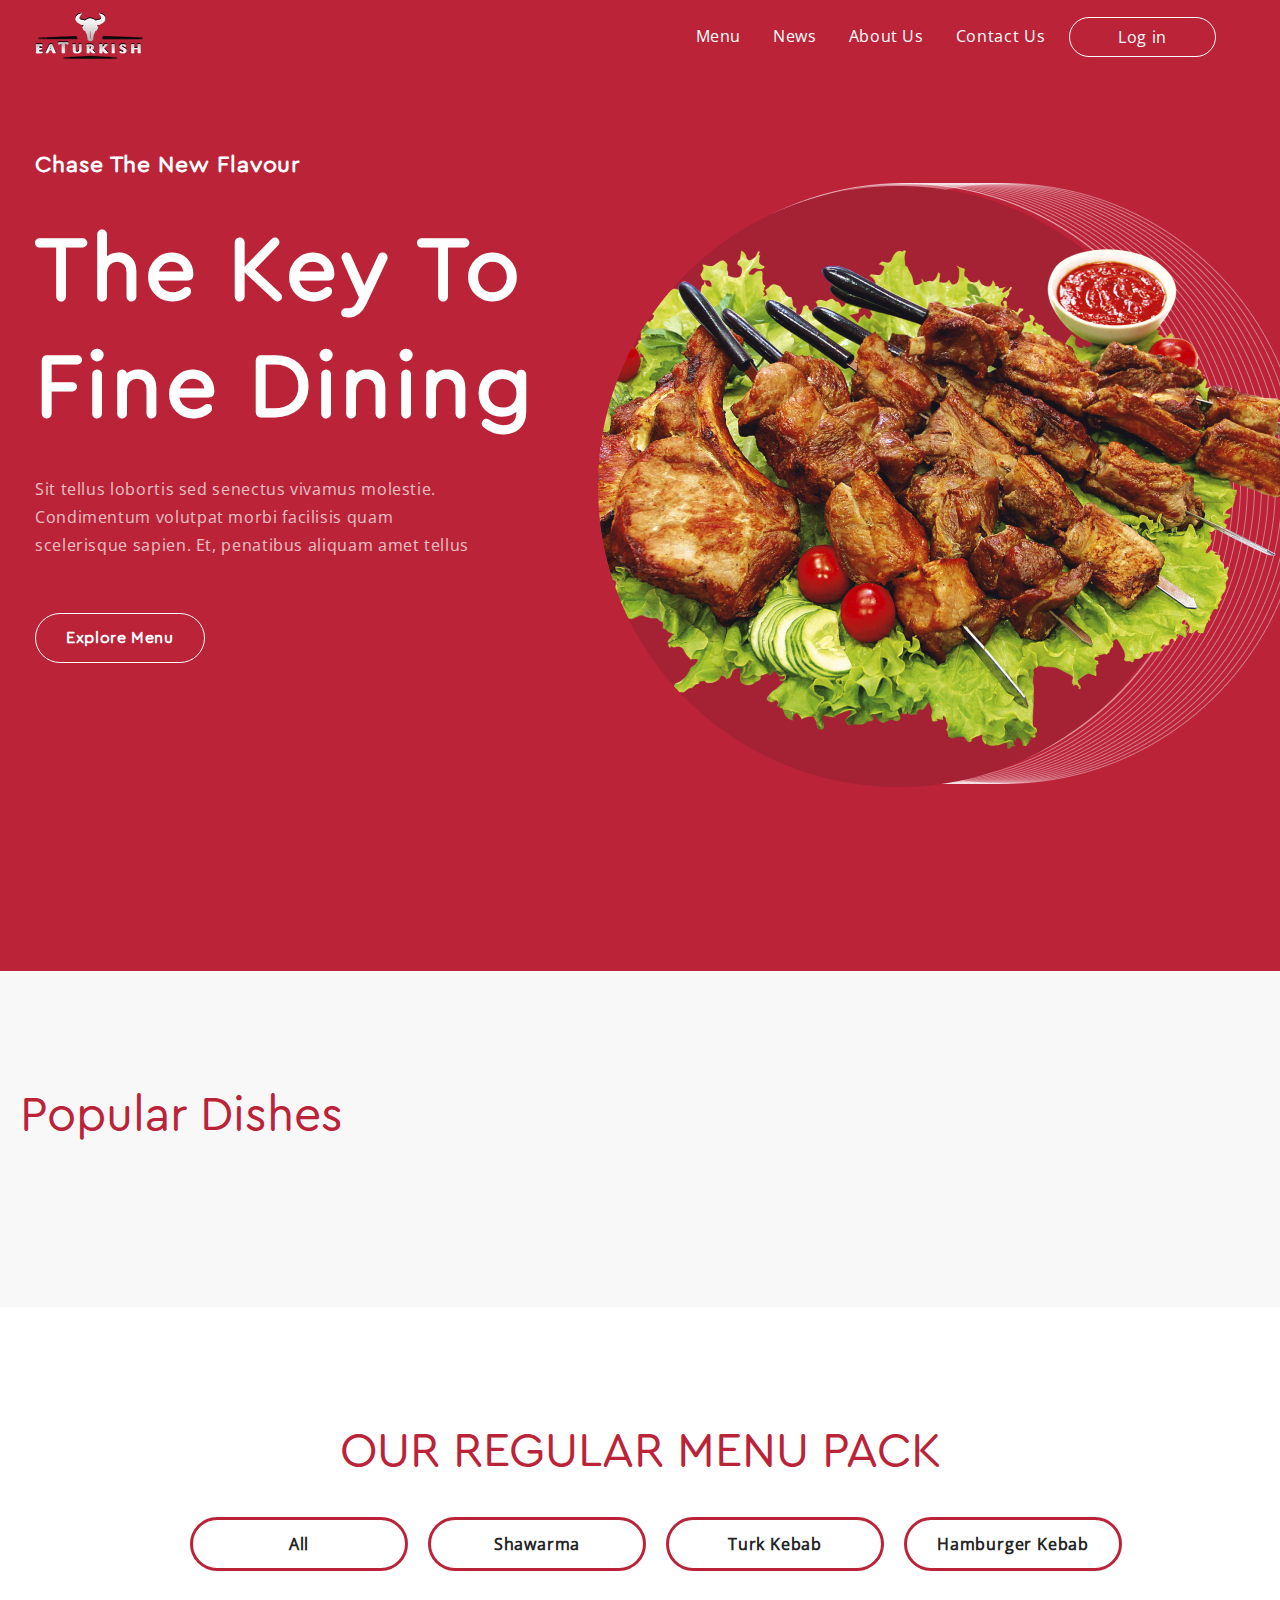
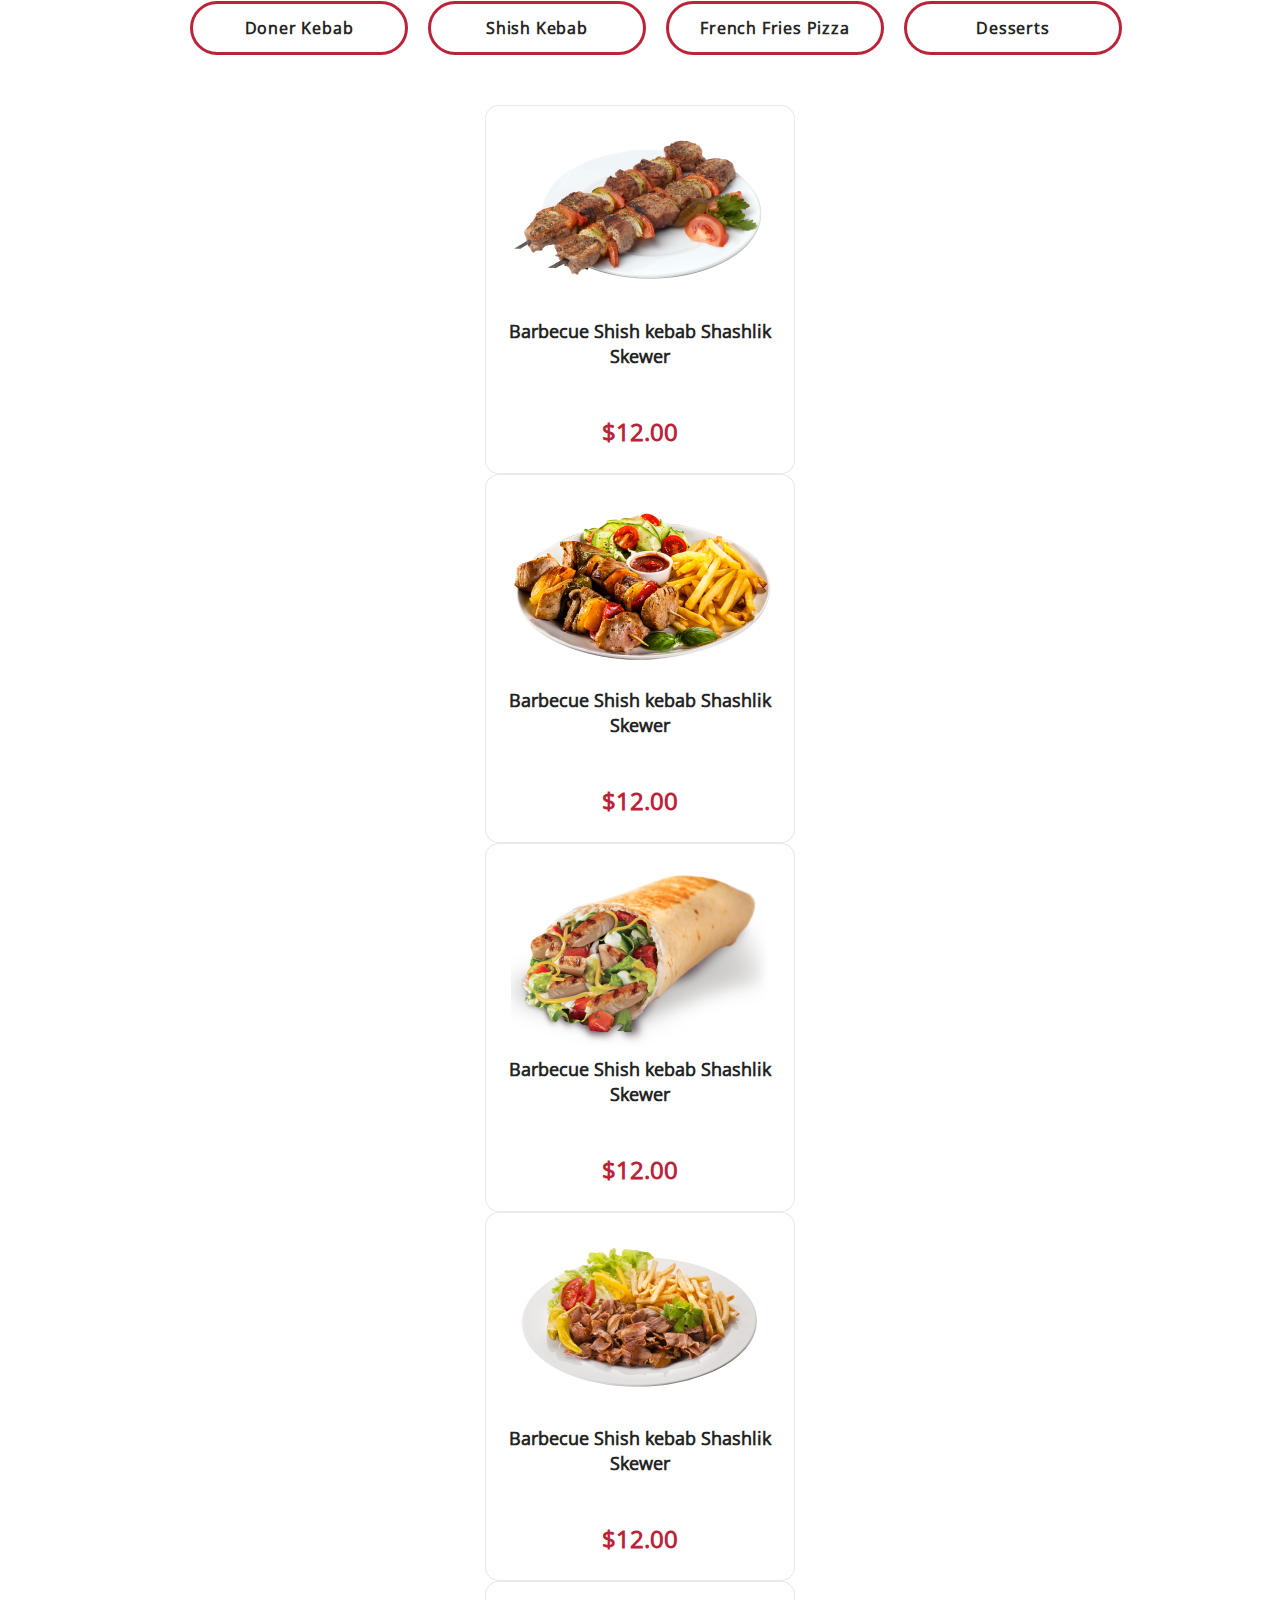
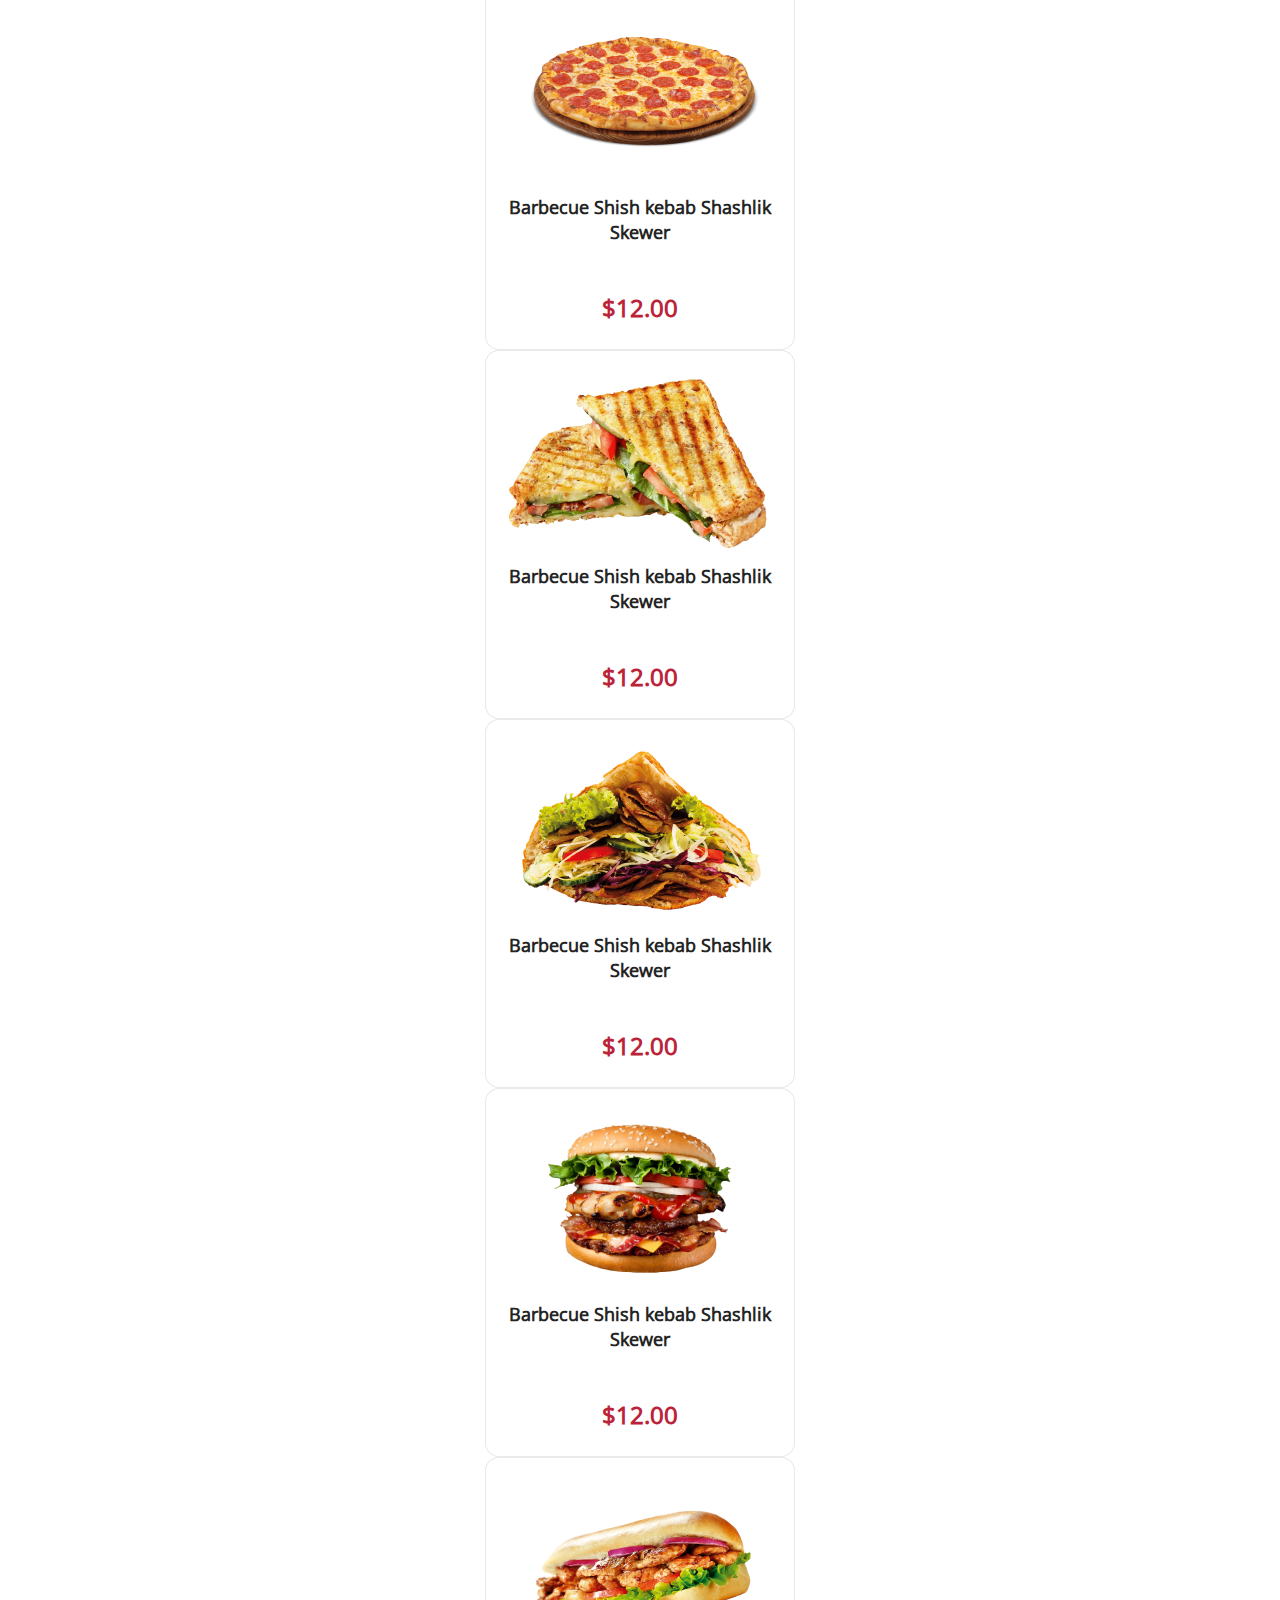
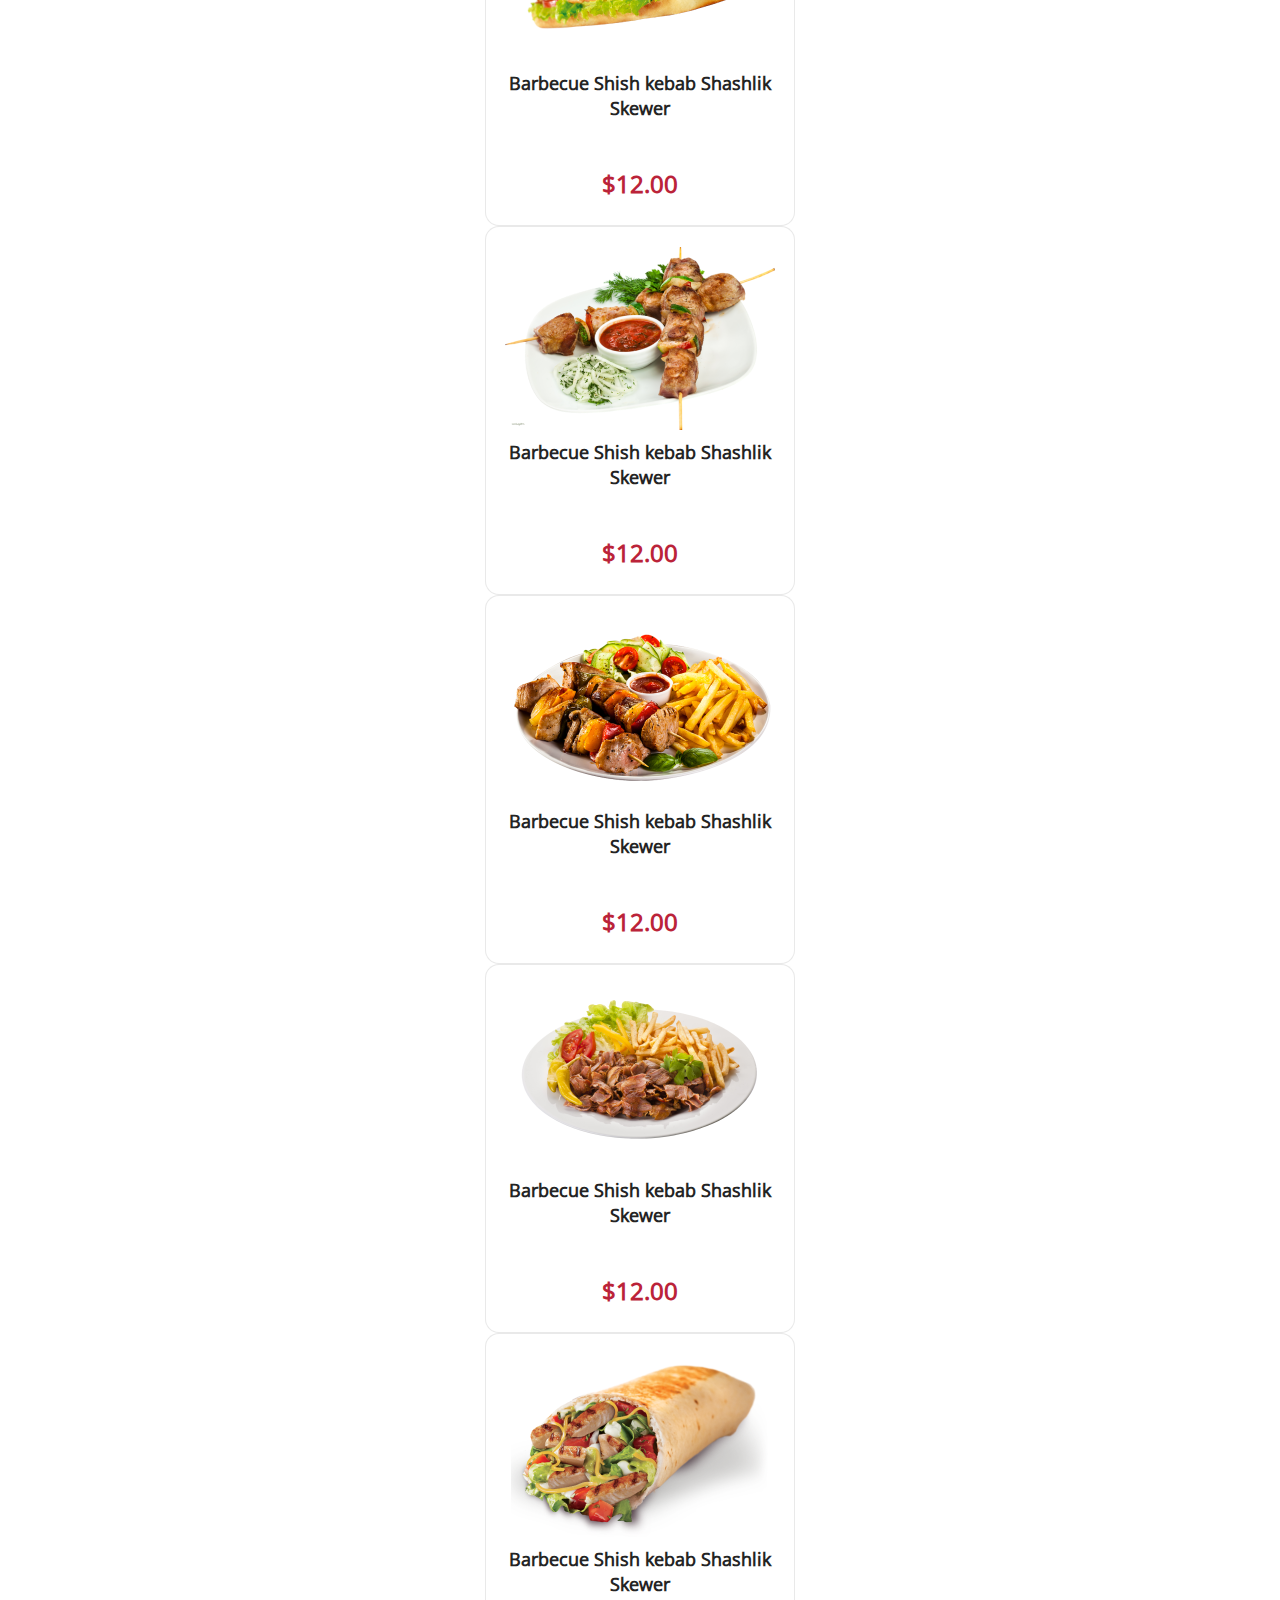
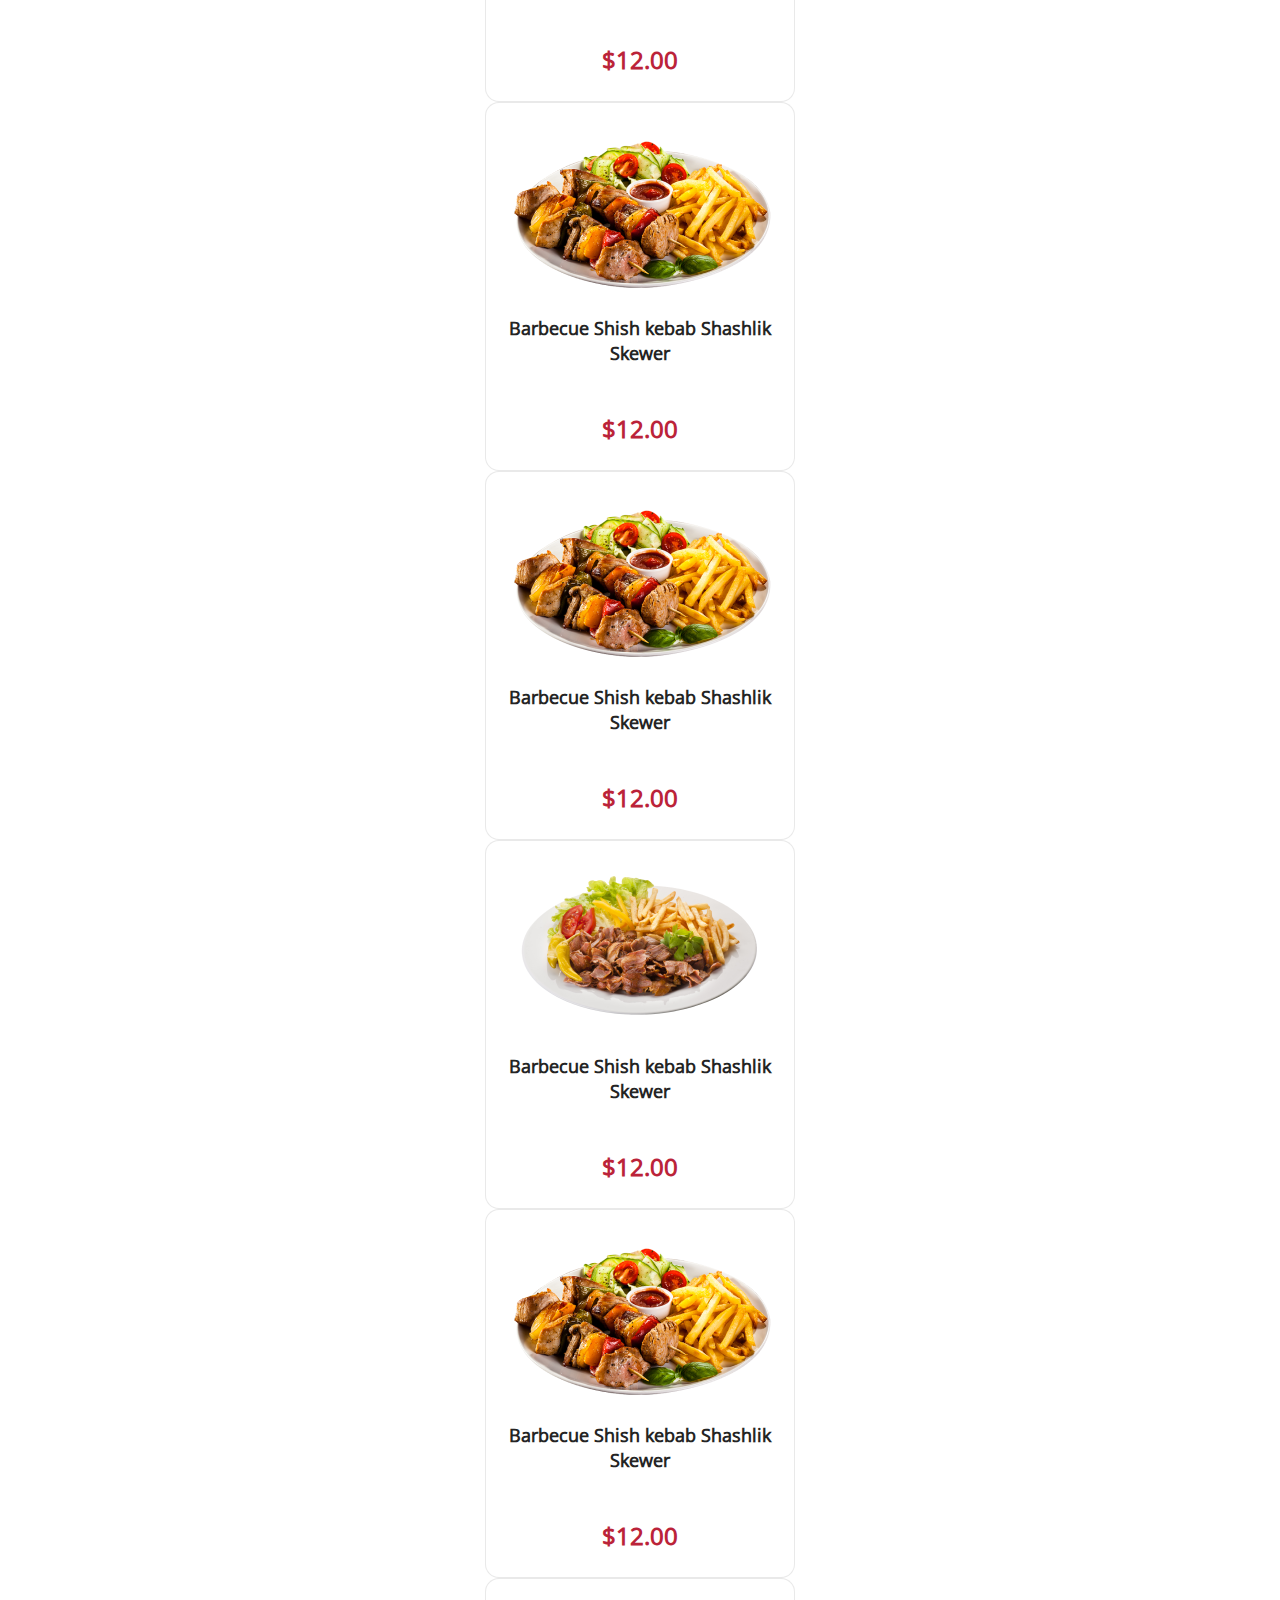
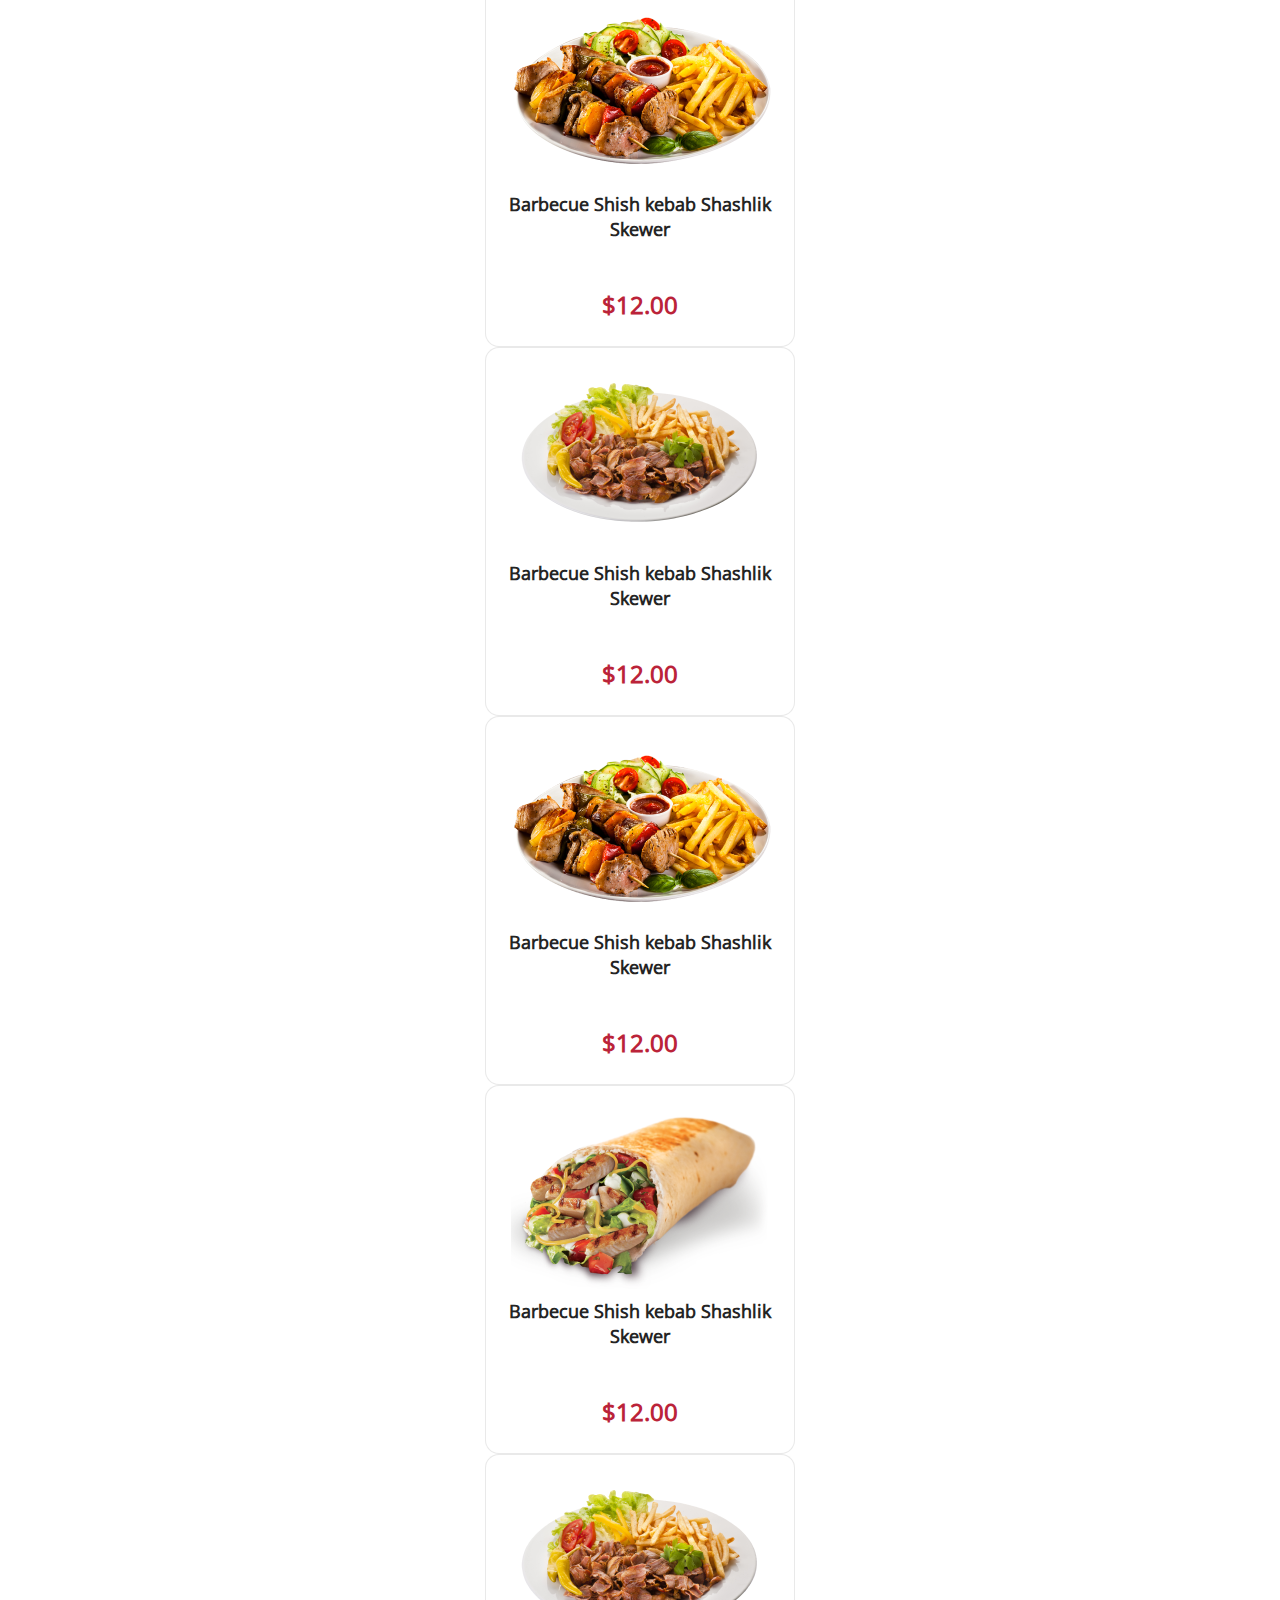
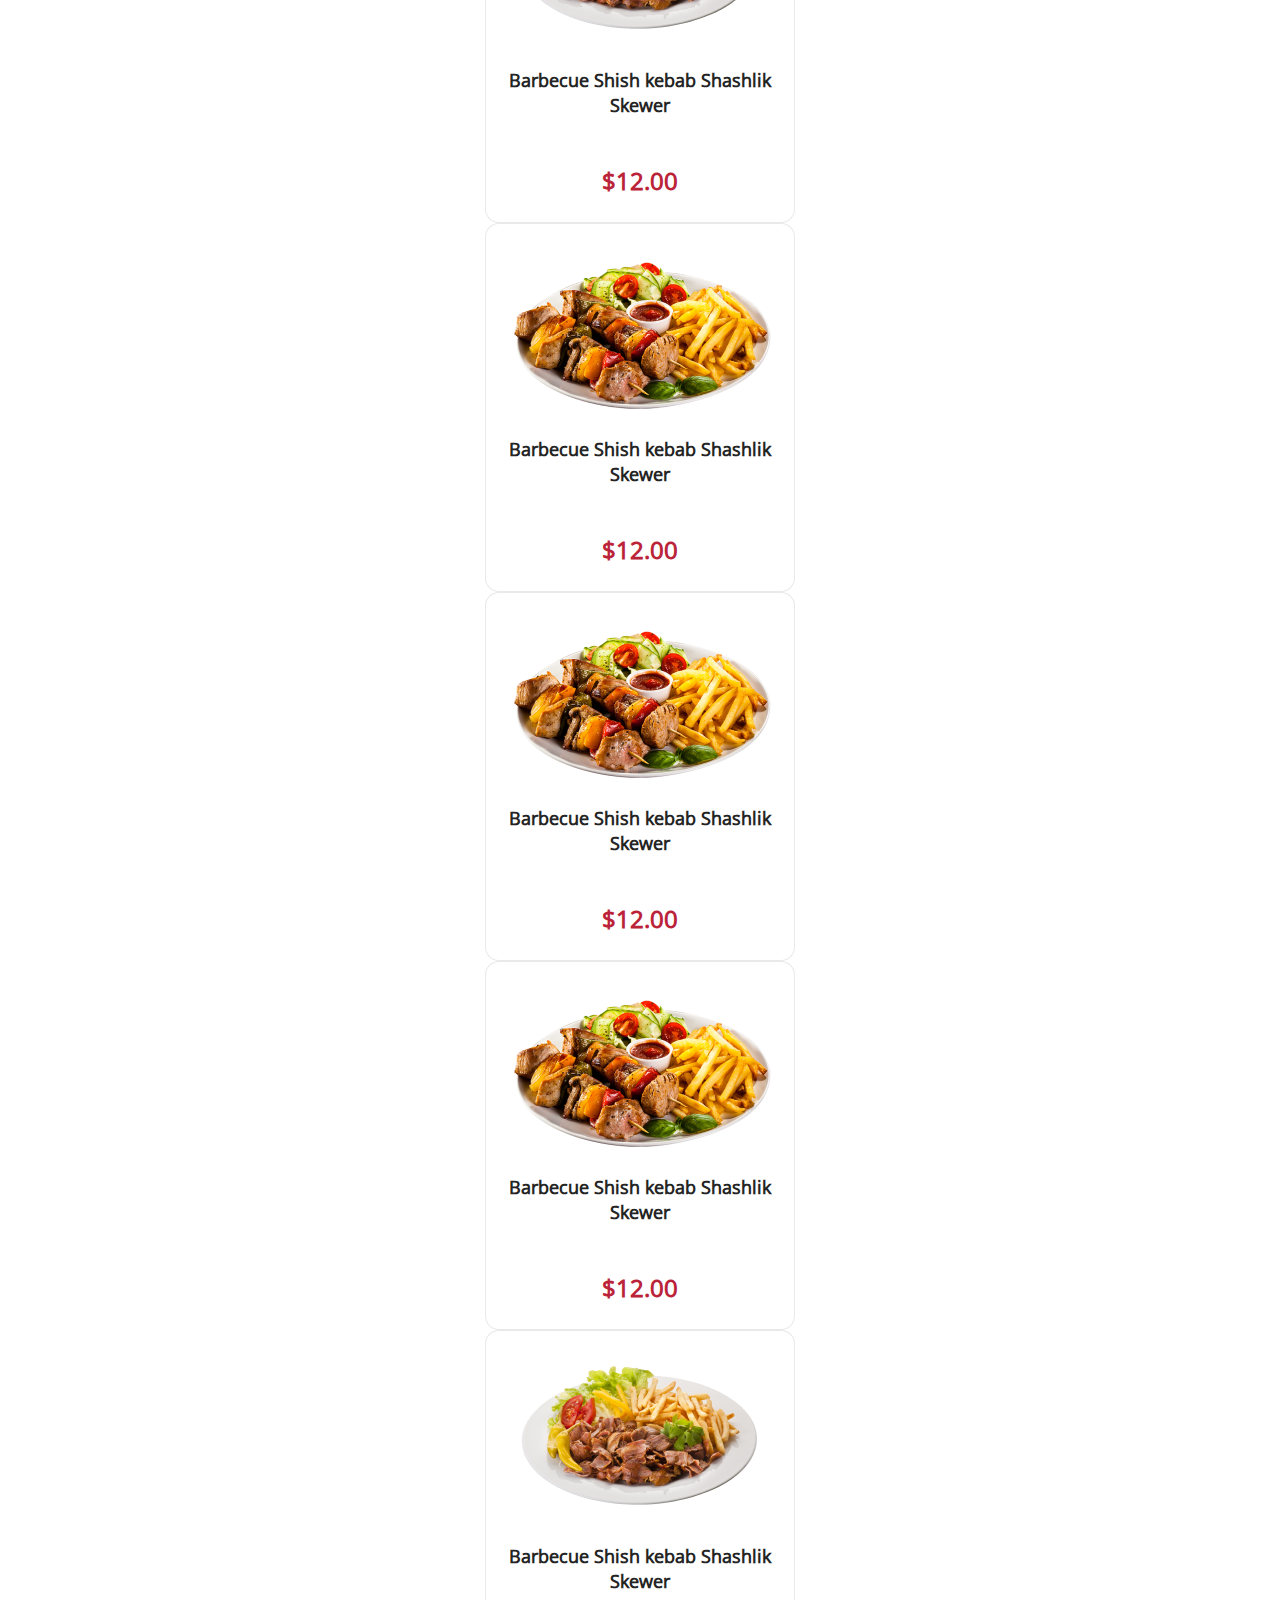
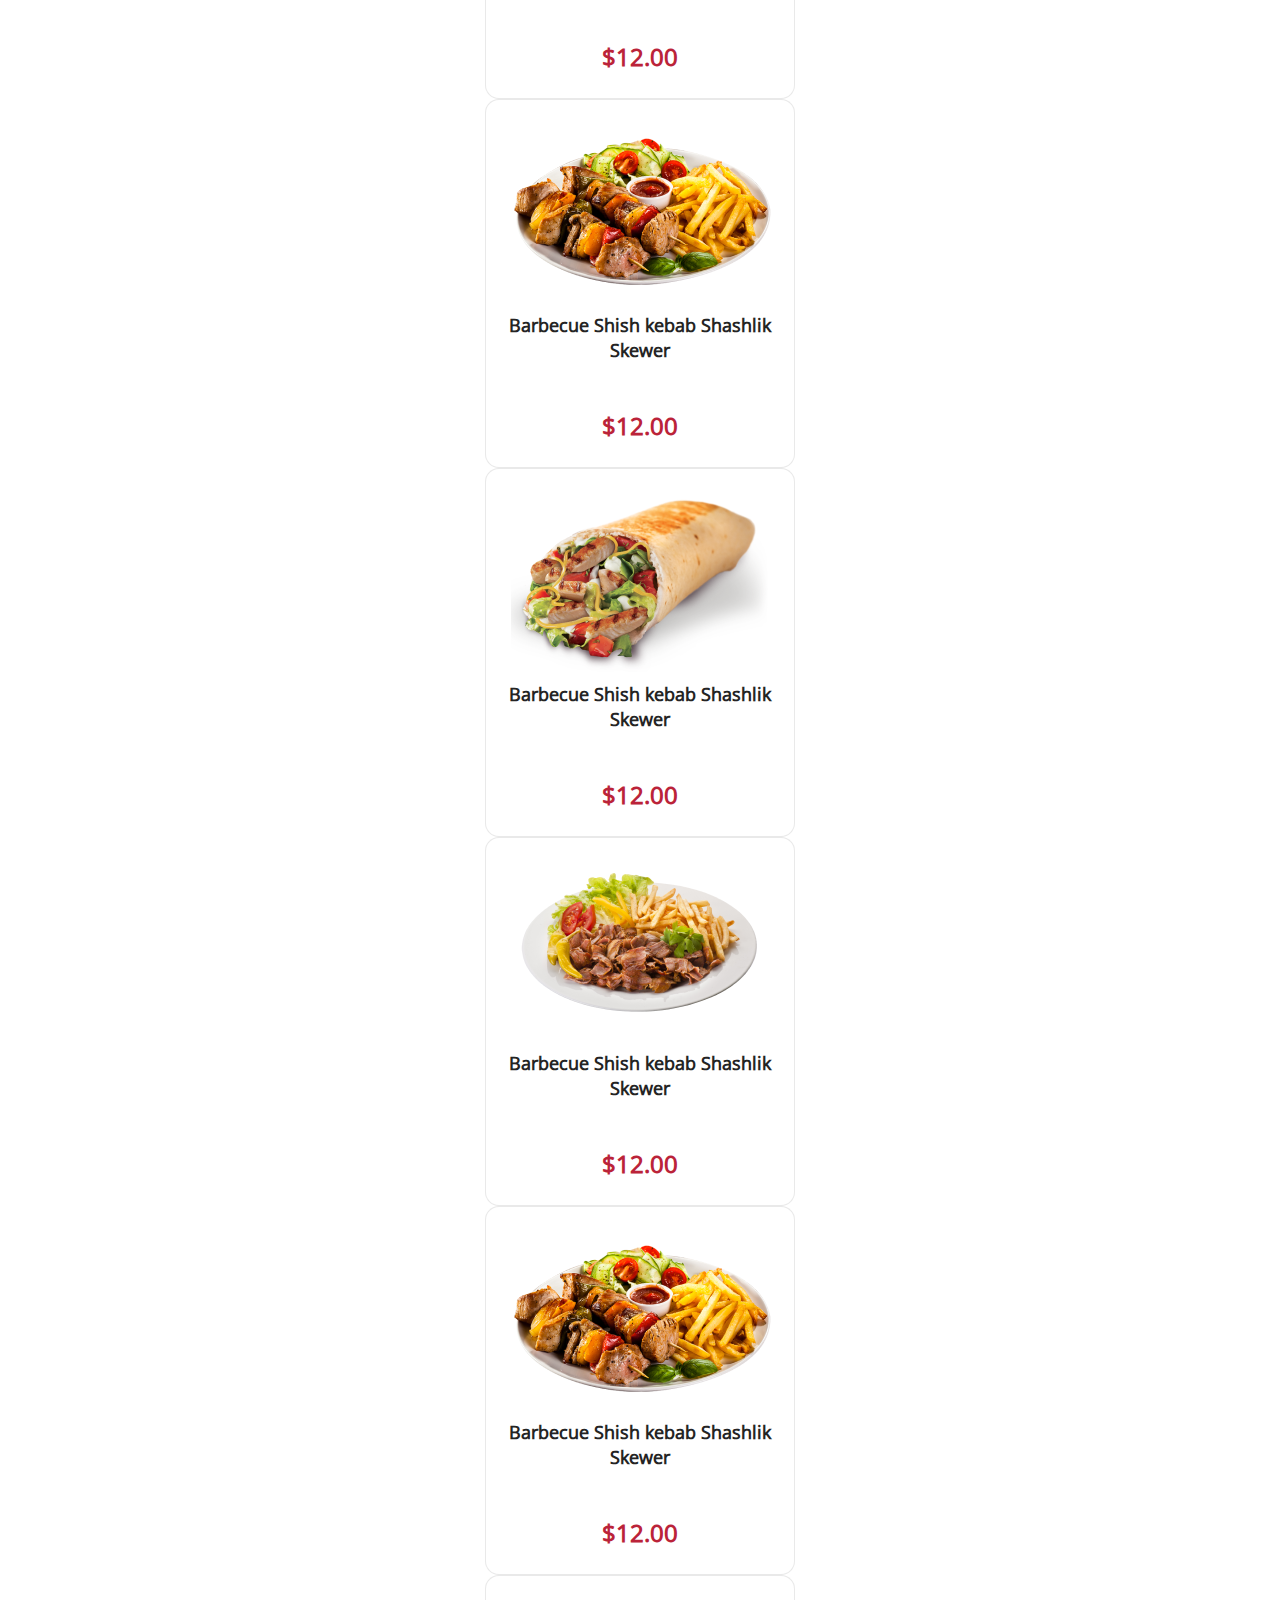
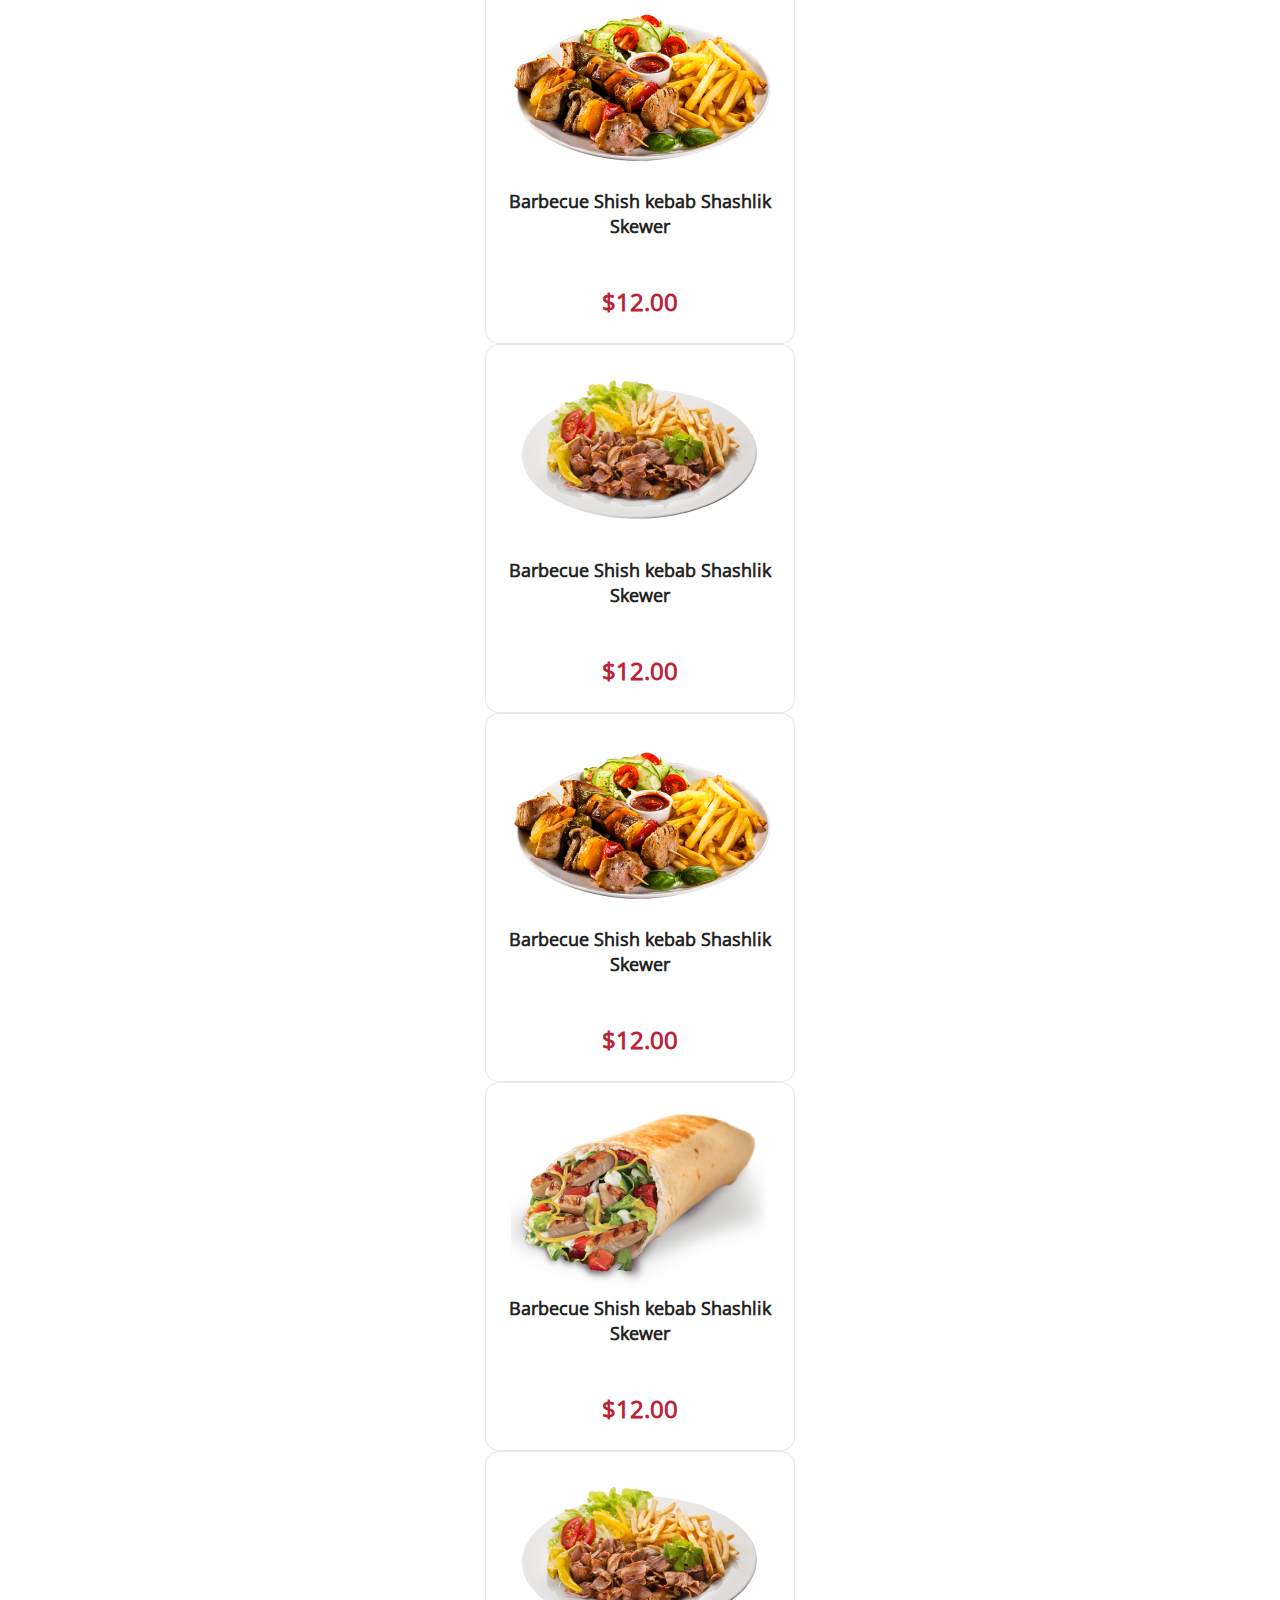
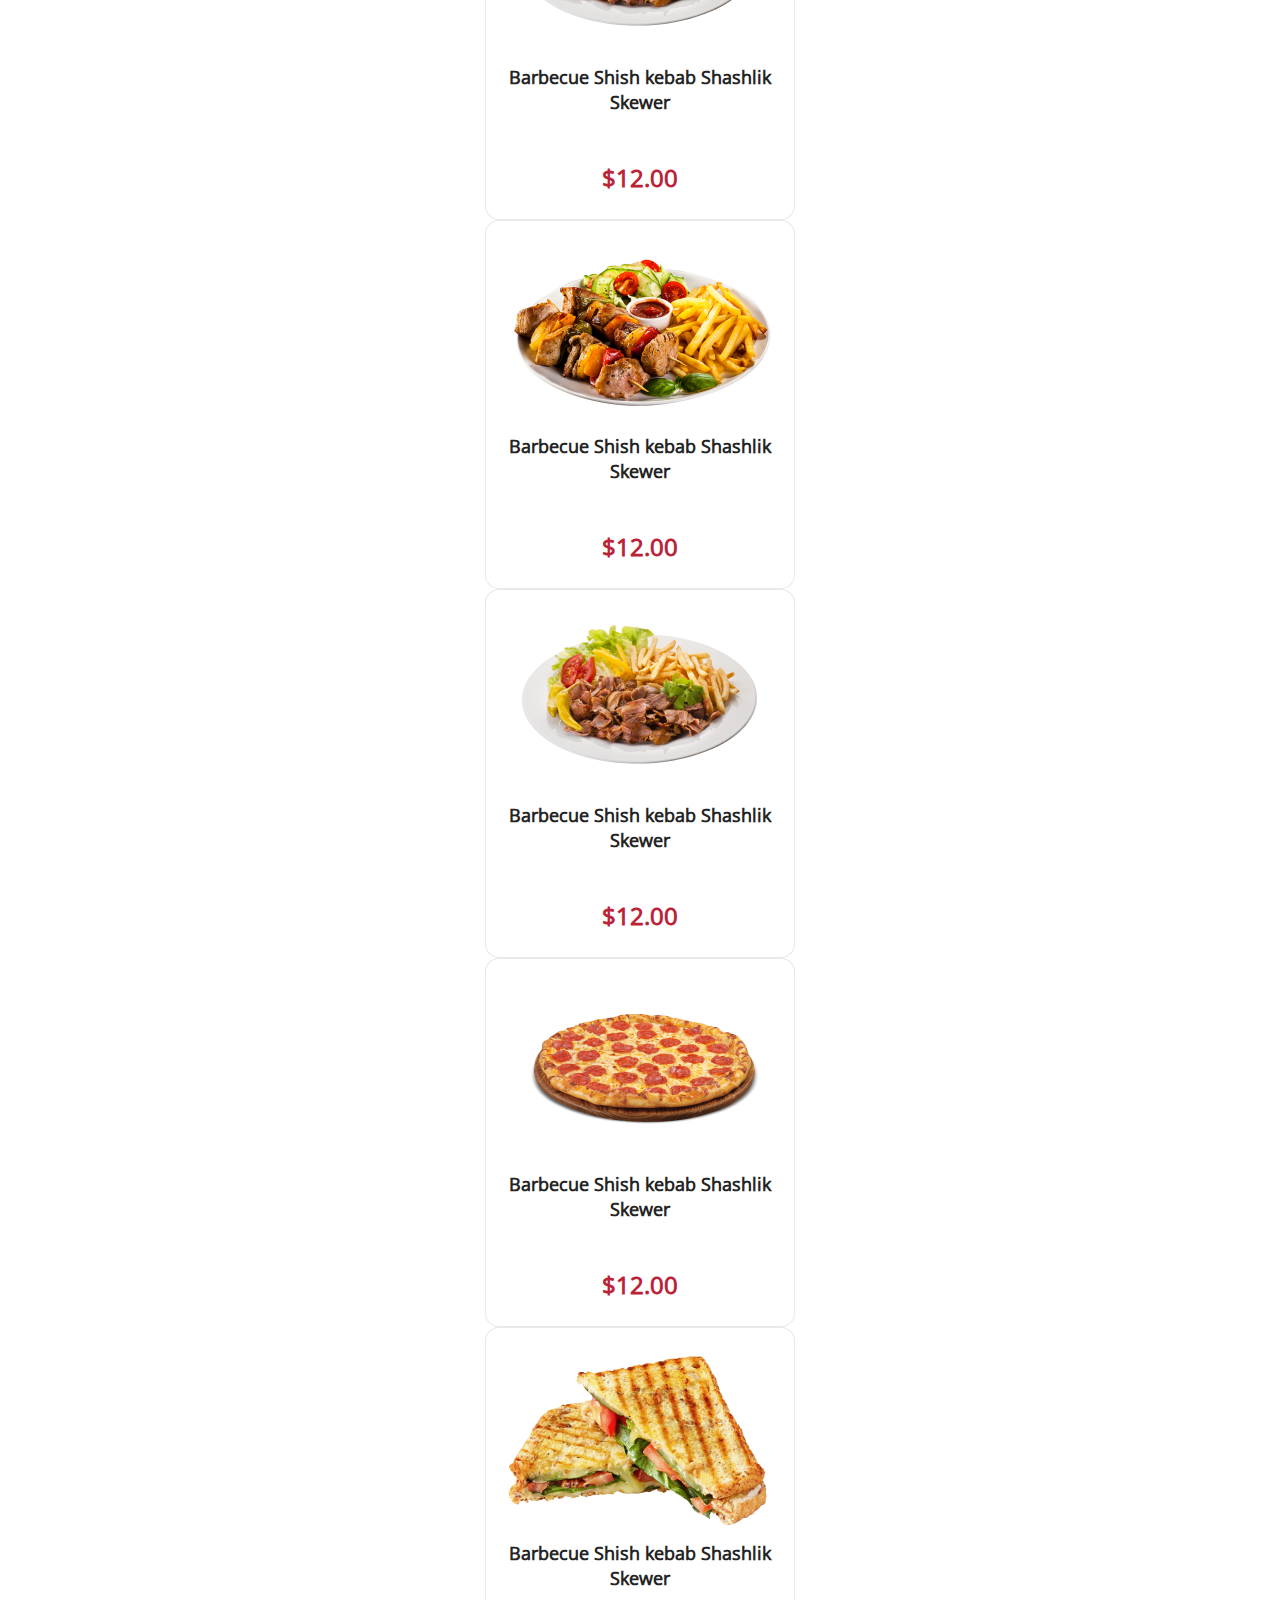
==== index.html @ 4098d333 "first commit" ====
<!DOCTYPE html>
<html lang="en">
  <head>
    <meta charset="UTF-8" />
    <meta http-equiv="X-UA-Compatible" content="IE=edge" />
    <meta name="viewport" content="width=device-width, initial-scale=1.0" />
    <title>Restaurant Home</title>
    <link rel="stylesheet" href="./sass/vendors/bootstrap.min.css" />
    <link
      rel="stylesheet"
      href="https://cdnjs.cloudflare.com/ajax/libs/OwlCarousel2/2.3.4/assets/owl.carousel.min.css"
      integrity="sha512-tS3S5qG0BlhnQROyJXvNjeEM4UpMXHrQfTGmbQ1gKmelCxlSEBUaxhRBj/EFTzpbP4RVSrpEikbmdJobCvhE3g=="
      crossorigin="anonymous"
      referrerpolicy="no-referrer"
    />
    <link
      rel="stylesheet"
      href="https://cdn.jsdelivr.net/npm/bootstrap-icons@1.10.5/font/bootstrap-icons.css"
    />
    <link
      rel="stylesheet"
      href="https://cdnjs.cloudflare.com/ajax/libs/OwlCarousel2/2.3.4/assets/owl.theme.default.min.css"
      integrity="sha512-sMXtMNL1zRzolHYKEujM2AqCLUR9F2C4/05cdbxjjLSRvMQIciEPCQZo++nk7go3BtSuK9kfa/s+a4f4i5pLkw=="
      crossorigin="anonymous"
      referrerpolicy="no-referrer"
    />
    <link rel="stylesheet" href="./css/home.min.css" />
  </head>
  <body>
    <nav class="navbar navbar-expand-lg bg-body-tertiary red-bg fixed-top">
      <div class="container">
        <a class="navbar-brand" href="index.html"
          ><img src="./images/home/logo.svg" alt=""
        /></a>
        <button
          class="navbar-toggler text-white border-white"
          type="button "
          data-bs-toggle="offcanvas"
          data-bs-target="#offcanvasNavbar"
          aria-controls="offcanvasNavbar"
        >
          <span class="navbar-toggler-icon text-white"></span>
        </button>
        <div
          class="offcanvas w-75 red-bg container offcanvas-start"
          tabindex="-1"
          id="offcanvasNavbar"
          aria-labelledby="offcanvasNavbarLabel"
        >
          <div class="offcanvas-header text-white">
            <h5 class="offcanvas-title" id="offcanvasNavbarLabel">
              <img src="./assits/images/logo.svg" alt="" />
            </h5>
            <button
              type="button"
              class="btn-close"
              data-bs-dismiss="offcanvas"
              aria-label="Close"
            ></button>
          </div>
          <div class="offcanvas-body">
            <ul class="navbar-nav justify-content-end flex-grow-1 pe-3">
              <li class="nav-item mx-2">
                <a class="nav-link active" href="./menu.html">Menu</a>
              </li>
              <li class="nav-item mx-2">
                <a class="nav-link" href="./news.html">News</a>
              </li>
              <li class="nav-item mx-2">
                <a class="nav-link" href="./about.html">About Us</a>
              </li>
              <li class="nav-item mx-2">
                <a class="nav-link" href="contact.html">Contact Us</a>
              </li>
              <li class="nav-item mx-2">
                <a
                  class="btn btn-outline-danger border-white rounded-pill px-5 py-2"
                  href="contact.html"
                  >Log in</a
                >
              </li>
            </ul>
          </div>
        </div>
      </div>
    </nav>
    <main>
      <section id="header">
        <div class="header__container container">
          <div class="header__container__left" style="padding-top: 150px">
            <h4>Chase the new Flavour</h4>
            <h1>The key to Fine dining</h1>
            <p>
              Sit tellus lobortis sed senectus vivamus molestie. Condimentum
              volutpat morbi facilisis quam scelerisque sapien. Et, penatibus
              aliquam amet tellus
            </p>
            <button class="header__container__left">
              <a href="#">Explore Menu</a>
            </button>
          </div>
          <div class="header__container__right">
            <img src="./images/home/header-img.png" alt="" />
          </div>
        </div>
      </section>

      <section id="dishes">
        <div class="dishes__container container">
          <h2>Popular Dishes</h2>
          <div class="owl-carousel owl-theme owl-dishes">
            <div class="component__dishes">
              <img src="./images/home/dishes-img1.png" alt="" />
              <p>Barbecue Shish kebab Shashlik Skewer</p>
              <img
                class="star"
                src="./images/home/dishes-star3.png"
                alt="Star"
              />
              <a href="#">$12.00</a>
            </div>
            <div class="component__dishes">
              <img src="./images/home/dishes-img2.png" alt="" />
              <p>Barbecue Shish kebab Shashlik Skewer</p>
              <img
                class="star"
                src="./images/home/dishes-star3.png"
                alt="Star"
              />
              <a href="#">$12.00</a>
            </div>
            <div class="component__dishes">
              <img src="./images/home/dishes-img3.png" alt="" />
              <p>Barbecue Shish kebab Shashlik Skewer</p>
              <img
                class="star"
                src="./images/home/dishes-star3.png"
                alt="Star"
              />
              <a href="#">$12.00</a>
            </div>
            <div class="component__dishes">
              <img src="./images/home/dishes-img4.png" alt="" />
              <p>Barbecue Shish kebab Shashlik Skewer</p>
              <img
                class="star"
                src="./images/home/dishes-star3.png"
                alt="Star"
              />
              <a href="#">$12.00</a>
            </div>
            <div class="component__dishes">
              <img src="./images/home/dishes-img1.png" alt="" />
              <p>Barbecue Shish kebab Shashlik Skewer</p>
              <img
                class="star"
                src="./images/home/dishes-star3.png"
                alt="Star"
              />
              <a href="#">$12.00</a>
            </div>
            <div class="component__dishes">
              <img src="./images/home/dishes-img2.png" alt="" />
              <p>Barbecue Shish kebab Shashlik Skewer</p>
              <img
                class="star"
                src="./images/home/dishes-star3.png"
                alt="Star"
              />
              <a href="#">$12.00</a>
            </div>
            <div class="component__dishes">
              <img src="./images/home/dishes-img3.png" alt="" />
              <p>Barbecue Shish kebab Shashlik Skewer</p>
              <img
                class="star"
                src="./images/home/dishes-star3.png"
                alt="Star"
              />
              <a href="#">$12.00</a>
            </div>
            <div class="component__dishes">
              <img src="./images/home/dishes-img4.png" alt="" />
              <p>Barbecue Shish kebab Shashlik Skewer</p>
              <img
                class="star"
                src="./images/home/dishes-star3.png"
                alt="Star"
              />
              <a href="#">$12.00</a>
            </div>
          </div>
        </div>
      </section>

      <section id="ap">
        <div class="ap-tab__container container-two">
          <h2>Our Regular Menu Pack</h2>
          <div class="ap-tab">
            <ul class="ap-tab-list">
              <li class="ap-tab-item">
                <a class="ap-tab-link" href="#">All</a>
              </li>
              <li class="ap-tab-item">
                <a class="ap-tab-link" href="#">Shawarma</a>
              </li>
              <li class="ap-tab-item">
                <a class="ap-tab-link" href="#">Turk Kebab</a>
              </li>
              <li class="ap-tab-item">
                <a class="ap-tab-link" href="#">Hamburger Kebab</a>
              </li>
              <li class="ap-tab-item">
                <a class="ap-tab-link" href="#">Doner kebab</a>
              </li>
              <li class="ap-tab-item">
                <a class="ap-tab-link" href="#">Shish kebab</a>
              </li>
              <li class="ap-tab-item">
                <a class="ap-tab-link" href="#">French fries Pizza</a>
              </li>
              <li class="ap-tab-item">
                <a class="ap-tab-link" href="#">Desserts</a>
              </li>
            </ul>
          </div>
          <div class="ap-tab-container">
            <div class="ap-tab-content">
              <div class="component__dishes">
                <img src="./images/home/menu1.png" alt="" />
                <p>Barbecue Shish kebab Shashlik Skewer</p>
                <a href="#">$12.00</a>
              </div>
              <div class="component__dishes">
                <img src="./images/home/menu2.png" alt="" />
                <p>Barbecue Shish kebab Shashlik Skewer</p>
                <a href="#">$12.00</a>
              </div>
              <div class="component__dishes">
                <img src="./images/home/menu3.png" alt="" />
                <p>Barbecue Shish kebab Shashlik Skewer</p>
                <a href="#">$12.00</a>
              </div>
              <div class="component__dishes">
                <img src="./images/home/menu4.png" alt="" />
                <p>Barbecue Shish kebab Shashlik Skewer</p>
                <a href="#">$12.00</a>
              </div>
              <div class="component__dishes">
                <img src="./images/home/menu5.png" alt="" />
                <p>Barbecue Shish kebab Shashlik Skewer</p>
                <a href="#">$12.00</a>
              </div>
              <div class="component__dishes">
                <img src="./images/home/menu6.png" alt="" />
                <p>Barbecue Shish kebab Shashlik Skewer</p>
                <a href="#">$12.00</a>
              </div>
              <div class="component__dishes">
                <img src="./images/home/menu7.png" alt="" />
                <p>Barbecue Shish kebab Shashlik Skewer</p>
                <a href="#">$12.00</a>
              </div>
              <div class="component__dishes">
                <img src="./images/home/menu8.png" alt="" />
                <p>Barbecue Shish kebab Shashlik Skewer</p>
                <a href="#">$12.00</a>
              </div>
              <div class="component__dishes">
                <img src="./images/home/menu9.png" alt="" />
                <p>Barbecue Shish kebab Shashlik Skewer</p>
                <a href="#">$12.00</a>
              </div>
              <div class="component__dishes">
                <img src="./images/home/menu10.png" alt="" />
                <p>Barbecue Shish kebab Shashlik Skewer</p>
                <a href="#">$12.00</a>
              </div>
              <div class="component__dishes">
                <img src="./images/home/menu11.png" alt="" />
                <p>Barbecue Shish kebab Shashlik Skewer</p>
                <a href="#">$12.00</a>
              </div>
              <div class="component__dishes">
                <img src="./images/home/menu12.png" alt="" />
                <p>Barbecue Shish kebab Shashlik Skewer</p>
                <a href="#">$12.00</a>
              </div>
            </div>
            <div class="ap-tab-content">
              <div class="component__dishes">
                <img src="./images/home/menu3.png" alt="" />
                <p>Barbecue Shish kebab Shashlik Skewer</p>
                <a href="#">$12.00</a>
              </div>
            </div>
            <div class="ap-tab-content">
              <div class="component__dishes">
                <img src="./images/home/menu2.png" alt="" />
                <p>Barbecue Shish kebab Shashlik Skewer</p>
                <a href="#">$12.00</a>
              </div>
              <div class="component__dishes">
                <img src="./images/home/menu11.png" alt="" />
                <p>Barbecue Shish kebab Shashlik Skewer</p>
                <a href="#">$12.00</a>
              </div>
              <div class="component__dishes">
                <img src="./images/home/menu12.png" alt="" />
                <p>Barbecue Shish kebab Shashlik Skewer</p>
                <a href="#">$12.00</a>
              </div>
            </div>
            <div class="ap-tab-content">
              <div class="component__dishes">
                <img src="./images/home/menu2.png" alt="" />
                <p>Barbecue Shish kebab Shashlik Skewer</p>
                <a href="#">$12.00</a>
              </div>
              <div class="component__dishes">
                <img src="./images/home/menu11.png" alt="" />
                <p>Barbecue Shish kebab Shashlik Skewer</p>
                <a href="#">$12.00</a>
              </div>
              <div class="component__dishes">
                <img src="./images/home/menu12.png" alt="" />
                <p>Barbecue Shish kebab Shashlik Skewer</p>
                <a href="#">$12.00</a>
              </div>
              <div class="component__dishes">
                <img src="./images/home/menu2.png" alt="" />
                <p>Barbecue Shish kebab Shashlik Skewer</p>
                <a href="#">$12.00</a>
              </div>
              <div class="component__dishes">
                <img src="./images/home/menu3.png" alt="" />
                <p>Barbecue Shish kebab Shashlik Skewer</p>
                <a href="#">$12.00</a>
              </div>
              <div class="component__dishes">
                <img src="./images/home/menu4.png" alt="" />
                <p>Barbecue Shish kebab Shashlik Skewer</p>
                <a href="#">$12.00</a>
              </div>
            </div>
            <div class="ap-tab-content">
              <div class="component__dishes">
                <img src="./images/home/menu2.png" alt="" />
                <p>Barbecue Shish kebab Shashlik Skewer</p>
                <a href="#">$12.00</a>
              </div>
              <div class="component__dishes">
                <img src="./images/home/menu11.png" alt="" />
                <p>Barbecue Shish kebab Shashlik Skewer</p>
                <a href="#">$12.00</a>
              </div>
              <div class="component__dishes">
                <img src="./images/home/menu11.png" alt="" />
                <p>Barbecue Shish kebab Shashlik Skewer</p>
                <a href="#">$12.00</a>
              </div>
              <div class="component__dishes">
                <img src="./images/home/menu12.png" alt="" />
                <p>Barbecue Shish kebab Shashlik Skewer</p>
                <a href="#">$12.00</a>
              </div>
              <div class="component__dishes">
                <img src="./images/home/menu2.png" alt="" />
                <p>Barbecue Shish kebab Shashlik Skewer</p>
                <a href="#">$12.00</a>
              </div>
              <div class="component__dishes">
                <img src="./images/home/menu3.png" alt="" />
                <p>Barbecue Shish kebab Shashlik Skewer</p>
                <a href="#">$12.00</a>
              </div>
              <div class="component__dishes">
                <img src="./images/home/menu4.png" alt="" />
                <p>Barbecue Shish kebab Shashlik Skewer</p>
                <a href="#">$12.00</a>
              </div>
            </div>
            <div class="ap-tab-content">
              <div class="component__dishes">
                <img src="./images/home/menu2.png" alt="" />
                <p>Barbecue Shish kebab Shashlik Skewer</p>
                <a href="#">$12.00</a>
              </div>
              <div class="component__dishes">
                <img src="./images/home/menu11.png" alt="" />
                <p>Barbecue Shish kebab Shashlik Skewer</p>
                <a href="#">$12.00</a>
              </div>
              <div class="component__dishes">
                <img src="./images/home/menu12.png" alt="" />
                <p>Barbecue Shish kebab Shashlik Skewer</p>
                <a href="#">$12.00</a>
              </div>
              <div class="component__dishes">
                <img src="./images/home/menu2.png" alt="" />
                <p>Barbecue Shish kebab Shashlik Skewer</p>
                <a href="#">$12.00</a>
              </div>
              <div class="component__dishes">
                <img src="./images/home/menu3.png" alt="" />
                <p>Barbecue Shish kebab Shashlik Skewer</p>
                <a href="#">$12.00</a>
              </div>
              <div class="component__dishes">
                <img src="./images/home/menu4.png" alt="" />
                <p>Barbecue Shish kebab Shashlik Skewer</p>
                <a href="#">$12.00</a>
              </div>
              <div class="component__dishes">
                <img src="./images/home/menu11.png" alt="" />
                <p>Barbecue Shish kebab Shashlik Skewer</p>
                <a href="#">$12.00</a>
              </div>
              <div class="component__dishes">
                <img src="./images/home/menu12.png" alt="" />
                <p>Barbecue Shish kebab Shashlik Skewer</p>
                <a href="#">$12.00</a>
              </div>
            </div>
            <div class="ap-tab-content">
              <div class="component__dishes">
                <img src="./images/home/menu5.png" alt="" />
                <p>Barbecue Shish kebab Shashlik Skewer</p>
                <a href="#">$12.00</a>
              </div>
            </div>
            <div class="ap-tab-content">
              <div class="component__dishes">
                <img src="./images/home/menu6.png" alt="" />
                <p>Barbecue Shish kebab Shashlik Skewer</p>
                <a href="#">$12.00</a>
              </div>
            </div>
          </div>
        </div>
      </section>

      <section id="customer">
        <div class="customer__container container text-center">
          <div class="customer__container__head">
            <h4>Testimony</h4>
            <img src="./images/home/spoon.svg" alt="no" />
            <h2>Happy customers</h2>
          </div>
          <div class="customer__container__footer">
            <div class="owl-carousel owl-theme owl-carousel1">
              <div class="customer__card">
                <h5>Maria1</h5>
                <p>
                  Lorem ipsum dolor sit amet, consectetur adipiscing sit. auctor
                  sit iaculis in arcu. Vulputate nulla lobortis mauris eget sit.
                  Nulla scelerisque scelerisq...
                </p>
                <div class="customer__card--result">
                  <div>
                    <img src="./images/home/calendar.svg" alt="" />
                    <p>06/02/2022</p>
                  </div>
                  <div>
                    <img src="./images/home/clock.svg" alt="" />
                    <p>11:15</p>
                  </div>
                  <div>
                    <img src="./images/home/eye.svg" alt="" />
                    <p>222</p>
                  </div>
                </div>
              </div>
              <div class="customer__card">
                <h5>Maria2</h5>
                <p>
                  Lorem ipsum dolor sit amet, consectetur adipiscing sit. auctor
                  sit iaculis in arcu. Vulputate nulla lobortis mauris eget sit.
                  Nulla scelerisque scelerisq...
                </p>
                <div class="customer__card--result">
                  <div>
                    <img src="./images/home/calendar.svg" alt="" />
                    <p>06/02/2022</p>
                  </div>
                  <div>
                    <img src="./images/home/clock.svg" alt="" />
                    <p>11:15</p>
                  </div>
                  <div>
                    <img src="./images/home/eye.svg" alt="" />
                    <p>222</p>
                  </div>
                </div>
              </div>
              <div class="customer__card">
                <h5>Maria3</h5>
                <p>
                  Lorem ipsum dolor sit amet, consectetur adipiscing sit. auctor
                  sit iaculis in arcu. Vulputate nulla lobortis mauris eget sit.
                  Nulla scelerisque scelerisq...
                </p>
                <div class="customer__card--result">
                  <div>
                    <img src="./images/home/calendar.svg" alt="" />
                    <p>06/02/2022</p>
                  </div>
                  <div>
                    <img src="./images/home/clock.svg" alt="" />
                    <p>11:15</p>
                  </div>
                  <div>
                    <img src="./images/home/eye.svg" alt="" />
                    <p>222</p>
                  </div>
                </div>
              </div>
              <div class="customer__card">
                <h5>Maria</h5>
                <p>
                  Lorem ipsum dolor sit amet, consectetur adipiscing sit. auctor
                  sit iaculis in arcu. Vulputate nulla lobortis mauris eget sit.
                  Nulla scelerisque scelerisq...
                </p>
                <div class="customer__card--result">
                  <div>
                    <img src="./images/home/calendar.svg" alt="" />
                    <p>06/02/2022</p>
                  </div>
                  <div>
                    <img src="./images/home/clock.svg" alt="" />
                    <p>11:15</p>
                  </div>
                  <div>
                    <img src="./images/home/eye.svg" alt="" />
                    <p>222</p>
                  </div>
                </div>
              </div>
              <div class="customer__card">
                <h5>Maria</h5>
                <p>
                  Lorem ipsum dolor sit amet, consectetur adipiscing sit. auctor
                  sit iaculis in arcu. Vulputate nulla lobortis mauris eget sit.
                  Nulla scelerisque scelerisq...
                </p>
                <div class="customer__card--result">
                  <div>
                    <img src="./images/home/calendar.svg" alt="" />
                    <p>06/02/2022</p>
                  </div>
                  <div>
                    <img src="./images/home/clock.svg" alt="" />
                    <p>11:15</p>
                  </div>
                  <div>
                    <img src="./images/home/eye.svg" alt="" />
                    <p>222</p>
                  </div>
                </div>
              </div>
              <div class="customer__card">
                <h5>Maria</h5>
                <p>
                  Lorem ipsum dolor sit amet, consectetur adipiscing sit. auctor
                  sit iaculis in arcu. Vulputate nulla lobortis mauris eget sit.
                  Nulla scelerisque scelerisq...
                </p>
                <div class="customer__card--result">
                  <div>
                    <img src="./images/home/calendar.svg" alt="" />
                    <p>06/02/2022</p>
                  </div>
                  <div>
                    <img src="./images/home/clock.svg" alt="" />
                    <p>11:15</p>
                  </div>
                  <div>
                    <img src="./images/home/eye.svg" alt="" />
                    <p>222</p>
                  </div>
                </div>
              </div>
              <div class="customer__card">
                <h5>Maria</h5>
                <p>
                  Lorem ipsum dolor sit amet, consectetur adipiscing sit. auctor
                  sit iaculis in arcu. Vulputate nulla lobortis mauris eget sit.
                  Nulla scelerisque scelerisq...
                </p>
                <div class="customer__card--result">
                  <div>
                    <img src="./images/home/calendar.svg" alt="" />
                    <p>06/02/2022</p>
                  </div>
                  <div>
                    <img src="./images/home/clock.svg" alt="" />
                    <p>11:15</p>
                  </div>
                  <div>
                    <img src="./images/home/eye.svg" alt="" />
                    <p>222</p>
                  </div>
                </div>
              </div>
              <div class="customer__card">
                <h5>Maria</h5>
                <p>
                  Lorem ipsum dolor sit amet, consectetur adipiscing sit. auctor
                  sit iaculis in arcu. Vulputate nulla lobortis mauris eget sit.
                  Nulla scelerisque scelerisq...
                </p>
                <div class="customer__card--result">
                  <div>
                    <img src="./images/home/calendar.svg" alt="" />
                    <p>06/02/2022</p>
                  </div>
                  <div>
                    <img src="./images/home/clock.svg" alt="" />
                    <p>11:15</p>
                  </div>
                  <div>
                    <img src="./images/home/eye.svg" alt="" />
                    <p>222</p>
                  </div>
                </div>
              </div>
            </div>
          </div>
        </div>
      </section>

      <section id="updates">
        <div class="updates__container container">
          <div class="updates__container__head text-center">
            <h4>News</h4>
            <img src="./images/home/spoon2.svg" alt="no" />
            <h2>Gerícht updates</h2>
          </div>
          <div class="updates__container__footer">
            <div class="updates__container__footer--card">
              <img src="./images/home/updates.png" alt="" />
              <h5>Tips For Prepping And Caring For Your Grill</h5>
              <p>
                Lorem ipsum dolor sit amet, consectetur adipiscing elit.
                Volutpat mattis ipsum turpis elit elit scelerisque egestas mus
                in.
              </p>
              <div>
                <a href="#">Read More</a>
                <p>16 Apr 2021</p>
              </div>
            </div>
            <div class="updates__container__footer--card">
              <img src="./images/home/updates.png" alt="" />
              <h5>Tips For Prepping And Caring For Your Grill</h5>
              <p>
                Lorem ipsum dolor sit amet, consectetur adipiscing elit.
                Volutpat mattis ipsum turpis elit elit scelerisque egestas mus
                in.
              </p>
              <div>
                <a href="#">Read More</a>
                <p>16 Apr 2021</p>
              </div>
            </div>
            <div class="updates__container__footer--card">
              <img src="./images/home/updates.png" alt="" />
              <h5>Tips For Prepping And Caring For Your Grill</h5>
              <p>
                Lorem ipsum dolor sit amet, consectetur adipiscing elit.
                Volutpat mattis ipsum turpis elit elit scelerisque egestas mus
                in.
              </p>
              <div>
                <a href="#">Read More</a>
                <p>16 Apr 2021</p>
              </div>
            </div>
            <button><a href="#">View More</a></button>
          </div>
        </div>
      </section>

      <section id="modal-video">
        <div class="modal__conatiner">
          <button
            type="button"
            class="btn btn-primary modal-button-custom"
            data-bs-toggle="modal"
            data-bs-target="#exampleModal"
          >
            <img src="./images/home/play-icon.png" alt="" />
          </button>
          <div
            class="modal fade"
            id="exampleModal"
            tabindex="-1"
            aria-labelledby="exampleModalLabel"
            aria-hidden="true"
          >
            <div class="modal-dialog">
              <div class="modal-content modal-custom">
                <div class="modal-header">
                  <h1 class="modal-title fs-5" id="exampleModalLabel">
                    <a href="https://youtu.be/_dui6BUmMBg">YOU TUBE</a>
                  </h1>
                  <button
                    type="button"
                    class="btn-close"
                    data-bs-dismiss="modal"
                    aria-label="Close"
                  ></button>
                </div>
                <div class="modal-dialog modal-dialog-centered">
                  <iframe
                    width="560"
                    height="315"
                    src="https://www.youtube.com/embed/_dui6BUmMBg"
                    title="YouTube video player"
                    frameborder="0"
                    allow="accelerometer; autoplay; clipboard-write; encrypted-media; gyroscope; picture-in-picture; web-share"
                    allowfullscreen
                  ></iframe>
                </div>
              </div>
            </div>
          </div>
        </div>
      </section>

      <section id="gallery">
        <div class="gallery__container">
          <div class="gallery__container__left">
            <h4>Instagram</h4>
            <img src="./images/home/spoon2.svg" alt="no" />
            <h2>Photo Gallery</h2>
            <p>
              Lorem ipsum dolor sit amet, consectetur adipiscing elit. Volutpat
              mattis ipsum turpis elit elit scelerisque egestas mu.
            </p>
            <button><a href="#">View More</a></button>
          </div>
          <div class="gallery__container__right">
            <div class="owl-carousel owl-theme">
              <div class="gallery__container__right--card">
                <div class="card-body">
                  <img src="./images/home/gallery1.png" alt="" />
                </div>
                <div class="card-content">
                  <img src="./images/home/instagram.svg" alt="" />
                </div>
              </div>
              <div class="gallery__container__right--card">
                <div class="card-body">
                  <img src="./images/home/gallery2.png" alt="" />
                </div>
                <div class="card-content">
                  <img src="./images/home/instagram.svg" alt="" />
                </div>
              </div>
              <div class="gallery__container__right--card">
                <div class="card-body">
                  <img src="./images/home/gallery3.png" alt="" />
                </div>
                <div class="card-content">
                  <img src="./images/home/instagram.svg" alt="" />
                </div>
              </div>
            </div>
          </div>
        </div>
      </section>
    </main>

    <footer>
      <section id="email">
        <div class=" container-tree ">
          <div
            class="email__container border-0 text-center d-flex row"
          >
            <div class="email__container__head">
              <h4 class="text-light">Newsletter</h4>
              <h2 class="text-light p-3">Subscribe to Our Newsletter</h2>
              <p class="text-light">And never miss latest Updates!</p>
            </div>
            <div class="email__container__foot">
              <form class="row align-items-center flex-wrap justify-content-center">
                <div class="col-auto">
                  <label for="inputPassword2" class="visually-hidden"
                    >Email</label
                  >
                  <input
                    type="email"
                    class="form-control bg-transparent rounded-start-pill text-white rounded-end-pill"
                    id="inputPassword2"
                    placeholder="Email Address"
                  />
                </div>
                <div class="col-auto">
                  <button
                    type="submit"
                    class="btn bg-transparent text-white border-light-subtle rounded-start-pill rounded-end-pill"
                  >
                    Subscribe
                  </button>
                </div>
              </form>
            </div>
          </div>
        </div>
      </section>
      <section id="footer">
        <div class="footer__container container text-center row">
          <div class="footer__container__contact text-white texet-a-white text-center col-lg-4">
            <h3>Contact Us</h3>
            <address>
              <a class="text-white"
                href=":дом 33, г. Ташкент, Arnasay ko'chasi, Tashkent, Узбекистан"
              >9 W 53rd St, London, NY 10019, UK</a>
            </address>
            <div>
              <a class="text-white" href="tel:+1 212-344-1230">+1 212-344-1230</a>
            </div>
            <div>
              <a class="text-white" href="tel:+1 212-555-1230">+1 212-555-1230</a>
            </div>
          </div>
          <div class="footer__container__logo text-white col-lg-4">
            <img src="./images/home/logo2.png" alt="">
            <p>"The best way to find yourself is to lose yourself in the service of others.”</p>
            <a href="#"><img src="./images/home/facebook.svg" alt=""></a>
            <a href="#"><img src="./images/home/twitter.svg" alt=""></a>
            <a href="#"><img src="./images/home/u_instagram.svg" alt=""></a>
          </div>
          <div class="footer__container__working text-center text-white col-lg-4">
            <h3>Working Hours</h3>
            <div>
              <p>Monday-Friday:</p>
              <p>08:00 am -12:00 am</p>
            </div>
            <div>
              <p>Saturday-Sunday:</p>
              <p>07:00am -11:00 pm</p>
            </div>
          </div>
          <h5 class="text-light text-center">2022 Pop online. All Rights reserved.</h5>
        </div>
      </section>
    </footer>
    <script
      src="https://cdnjs.cloudflare.com/ajax/libs/jquery/3.6.4/jquery.min.js"
      integrity="sha512-pumBsjNRGGqkPzKHndZMaAG+bir374sORyzM3uulLV14lN5LyykqNk8eEeUlUkB3U0M4FApyaHraT65ihJhDpQ=="
      crossorigin="anonymous"
      referrerpolicy="no-referrer"
    ></script>
    <script
      src="https://cdnjs.cloudflare.com/ajax/libs/OwlCarousel2/2.3.4/owl.carousel.min.js"
      integrity="sha512-bPs7Ae6pVvhOSiIcyUClR7/q2OAsRiovw4vAkX+zJbw3ShAeeqezq50RIIcIURq7Oa20rW2n2q+fyXBNcU9lrw=="
      crossorigin="anonymous"
      referrerpolicy="no-referrer"
    ></script>
    <script src="./sass/vendors/bootstrap.bundle.min.js"></script>
    <script src="./js/main.js"></script>
    <script src="https://cdn.jsdelivr.net/gh/abdulazizcreator/ap-tab/main.js"></script>
  </body>
</html>

<!-- <div class="component__dishes">
      <img src="./images/home/dishes-img1.png" alt="" />
      <p>Barbecue Shish kebab Shashlik Skewer</p>
      <div class="dishes__star">
        <img src="./images/home/dishes-star.svg" alt="" />
        <img src="./images/home/dishes-star.svg" alt="" />
        <img src="./images/home/dishes-star.svg" alt="" />
        <img src="./images/home/dishes-star.svg" alt="" />
        <img src="./images/home/dishes-star2.svg" alt="" />
      </div>
      <a href="#">$12.00</a>
    </div> -->
---- css/home.min.css ----
@font-face{font-family:"Open sans";src:url(../../fonts/open-sans/static/OpenSans-Regular.ttf)}@font-face{font-family:"Cera Round Pro";src:url(../../fonts/Cera-Round-Pro/Demo_fonts/Fontspring-DEMO-ceraroundpro-regular.otf)}@font-face{font-family:"Roboto";src:url(../../fonts/Roboto/Roboto-Regular.ttf)}@font-face{font-family:"Inter";src:url(../../fonts/Inter/static/Inter-Regular.ttf)}*{margin:0;padding:0}*,*::after,*::before{box-sizing:border-box}a{text-decoration:none}li{list-style:none}button{cursor:pointer;outline:none}.container{max-width:1340px;padding-left:20px;padding-right:20px;margin:0 auto}.container-two{max-width:1486px;padding-left:20px;padding-right:20px;margin:0 auto}.container-tree{max-width:1446px;padding-left:20px;padding-right:20px;margin:0 auto}.navbar{background-color:#bb2339 !important}.navbar .nav-item a{font-family:"Open Sans";font-style:normal;font-weight:400;font-size:16px;line-height:22px;letter-spacing:.04em;color:#fff !important}#email{position:relative}.email__container{position:relative;top:210px;left:0;right:0;background:#bb2339;border:1px solid rgba(255,255,255,.4);box-shadow:22px 30px 95px 1px rgba(86,86,86,.2);border-radius:20px}.email__container .email__container__head{padding-top:64px}.email__container .email__container__head h4{font-family:"Cera Round Pro";font-style:normal;font-weight:700;font-size:23px;line-height:130%;letter-spacing:.04em;text-transform:capitalize;font-feature-settings:"tnum" on,"lnum" on}.email__container .email__container__head h2{padding-top:23px;padding-bottom:23px;font-family:"Cera Round Pro";font-style:normal;font-weight:500;font-size:48px;line-height:130%;text-align:center;letter-spacing:.03em;text-transform:capitalize;font-feature-settings:"tnum" on,"lnum" on}.email__container .email__container__head p{font-family:"Open Sans";font-style:normal;font-weight:400;font-size:16px;line-height:175%;text-align:center;letter-spacing:.04em;padding-bottom:64px}@media(max-width: 350px){.email__container .email__container__head h2{font-size:24px}}.email__container .email__container__foot{padding-bottom:64px}.email__container .email__container__foot input{width:635px;height:52px}@media(max-width: 800px){.email__container .email__container__foot input{margin-bottom:25px}}@media(max-width: 700px){.email__container .email__container__foot input{margin-bottom:0;width:100%}}@media(max-width: 800px){.email__container .email__container__foot input{margin-bottom:25px}}.email__container .email__container__foot input::-moz-placeholder{font-family:"Cera Round Pro";font-style:normal;font-weight:500;font-size:16px;line-height:175%;letter-spacing:.04em;text-transform:capitalize;font-feature-settings:"tnum" on,"lnum" on;color:#aaa}.email__container .email__container__foot input::placeholder{font-family:"Cera Round Pro";font-style:normal;font-weight:500;font-size:16px;line-height:175%;letter-spacing:.04em;text-transform:capitalize;font-feature-settings:"tnum" on,"lnum" on;color:#aaa}.email__container .email__container__foot button{padding:12px 32px !important}#footer{background-color:#bb2339}#footer .footer__container{padding-top:340px}#footer .footer__container h3{padding-bottom:24px}#footer .footer__container h5{padding-top:82px}#footer .footer__container .footer__container__logo img{max-width:336px}#footer .footer__container .footer__container__logo p{padding-top:32px;padding-bottom:47px}#footer .footer__container .footer__container__logo a{margin-left:19px}@media(max-width: 1000px){#footer .footer__container{gap:45px}}@media(max-width: 400px){#footer .footer__container .footer__container__logo>img:first-child{width:250px}}#dishes{background-color:#f8f8f8}.dishes__container{padding-top:120px;padding-bottom:120px}.dishes__container h2{font-family:"Cera Round Pro";font-style:normal;font-weight:500;font-size:48px;line-height:48px;color:#bb2339;padding-bottom:40px}#dishes .owl-carousel .owl-nav{position:absolute;top:-90px;right:10px}#dishes .owl-carousel .owl-nav span{background-color:rgba(0,0,0,0);border:1px solid #646464;border-radius:6px;padding:10px 15px}#dishes .owl-carousel .owl-nav span:hover{border:1px solid #bb2339}#dishes .owl-carousel .owl-nav span:hover i{width:55px}@media(max-width: 500px){#dishes .owl-carousel .owl-nav{top:110%;right:30%}}.component__dishes{display:flex;justify-content:center;align-items:center;flex-direction:column;max-width:310px;padding:20px 20px 25px 20px;background:#fff;border-radius:14px}.component__dishes p{width:270px;margin-top:10px;font-family:"Open Sans";font-style:normal;font-weight:600;font-size:18px;line-height:25px;text-align:center;color:#242424;padding-bottom:20px}.component__dishes .star{max-width:108px;margin-bottom:10px}.component__dishes a{margin-top:10px;font-family:"Open Sans";font-style:normal;font-weight:700;font-size:24px;line-height:33px;text-align:center;color:#bb2339}@media(max-width: 600px){.component__dishes{max-width:450px !important}}.component__dishes{background:#fff;border:1px solid rgba(36,36,36,.1);border-radius:14px}.gallery__container{margin-left:310px;padding-top:120px;padding-bottom:120px;display:flex;justify-content:start;align-items:center;flex-direction:row;gap:14px;overflow:hidden}.gallery__container .gallery__container__left{min-width:491px}.gallery__container .gallery__container__left h4{padding-top:91px;font-family:"Cera Round Pro";font-style:normal;font-weight:700;font-size:23px;line-height:130%;letter-spacing:.04em;text-transform:capitalize;font-feature-settings:"tnum" on,"lnum" on;color:#242424}.gallery__container .gallery__container__left h2{font-family:"Cera Round Pro";font-style:normal;font-weight:500;font-size:48px;line-height:130%;letter-spacing:.03em;text-transform:capitalize;font-feature-settings:"tnum" on,"lnum" on;color:#242424;padding-bottom:24px}.gallery__container .gallery__container__left>p{font-family:"Open Sans";font-style:normal;font-weight:400;font-size:16px;line-height:175%;letter-spacing:.04em;color:#aaa;max-width:491px;padding-bottom:8px}.gallery__container .gallery__container__left button{padding:10px 30px;background:rgba(0,0,0,0);border:1px solid #fff;border-radius:100px;transition:.5s;width:149px;border:1px solid #bb2339;border-radius:100px;margin-bottom:120px}.gallery__container .gallery__container__left button:hover{padding:10px 30px;background-color:#bb2339;border:1px solid #fff}.gallery__container .gallery__container__left button a{font-family:"Cera Round Pro";font-style:normal;font-weight:700;font-size:16px;line-height:175%;letter-spacing:.04em;color:#242424}.gallery__container .gallery__container__left button:hover a{color:#fff !important}.gallery__container .gallery__container__right{min-width:1555px;padding-left:64px}.gallery__container .gallery__container__right .owl-carousel .gallery__container__right--card{position:relative;width:301px;overflow:hidden}.gallery__container .gallery__container__right .owl-carousel .gallery__container__right--card .card-content{width:300px;position:absolute;bottom:-402px;height:502px;text-align:center;transition:.9s}.gallery__container .gallery__container__right .owl-carousel .gallery__container__right--card .card-content img{width:43px;margin-left:130px;margin-top:250px;transition:.5s}.gallery__container .gallery__container__right .owl-carousel .gallery__container__right--card:hover .card-content{bottom:0;border-radius:14px;background:linear-gradient(207.55deg, rgba(0, 0, 0, 0.75) 1.5%, rgba(0, 0, 0, 0.64) 98.62%);border:2px solid rgba(36,36,36,.2)}@media(max-width: 1250px){.gallery__container{margin-left:40px}}@media(max-width: 1000px){.gallery__container .gallery__container__right{display:none}}@media(max-width: 600px){.gallery__container .gallery__container__left h2{width:300px}.gallery__container .gallery__container__left p{width:350px}}@media(max-width: 400px){.gallery__container .gallery__container__left p{width:250px}}#header{background-color:#bb2339}#customer{background-color:#f4f4f4}#gallery{background-color:#f4f4f4}.header__container{display:flex;justify-content:center;align-items:center;flex-direction:row;overflow:hidden;gap:8px}.header__container .header__container__left{padding-bottom:308px}.header__container .header__container__left h4{font-family:"Cera Round Pro";font-style:normal;font-weight:700;font-size:23px;line-height:130%;letter-spacing:.04em;text-transform:capitalize;color:#fff}.header__container .header__container__left h1{padding-top:25px;padding-bottom:20px;max-width:555px;font-family:"Cera Round Pro";font-style:normal;font-weight:700;font-size:90px;line-height:130%;letter-spacing:.04em;text-transform:capitalize;color:#fff}.header__container .header__container__left p{max-width:453px;font-family:"Open Sans";font-style:normal;font-weight:400;font-size:16px;line-height:175%;letter-spacing:.04em;color:#fff;opacity:.7;padding-bottom:38px}.header__container .header__container__left button{padding:10px 30px;background:rgba(0,0,0,0);border:1px solid #fff;border-radius:100px;transition:.5s}.header__container .header__container__left button:hover{padding:10px 30px;background-color:#bb2339;border:1px solid #fff}.header__container .header__container__left button a{font-family:"Cera Round Pro";font-style:normal;font-weight:700;font-size:16px;line-height:175%;letter-spacing:.04em;color:#fff}.header__container .header__container__right{margin-right:-178px}@media(max-width: 1250px){.header__container img{width:90%}}@media(max-width: 1150px){.header__container{flex-wrap:wrap}.header__container .header__container__left{text-align:center;padding-bottom:100px}}@media(max-width: 600px){.header__container .header__container__left{display:flex;justify-content:center;align-items:center;flex-direction:column}.header__container .header__container__left h1{font-size:50px}.header__container .header__container__left p{max-width:100%}}.ap-tab__container{padding-top:120px;width:100%;display:flex;justify-content:center;align-items:center;flex-direction:column;gap:34px}.ap-tab__container h2{font-weight:500;font-size:48px;line-height:64px;text-transform:uppercase;font-family:"";font-family:"Cera Round Pro";font-style:normal;font-weight:500;line-height:48px;color:#bb2339}.ap-tab__container .ap-tab-content.active-tab{display:grid !important;grid-row-gap:30px;grid-column-gap:20px;grid-template-columns:repeat(4, 1fr)}@media(max-width: 1450px){.ap-tab__container .ap-tab-content.active-tab{grid-template-columns:repeat(3, 1fr)}}@media(max-width: 1000px){.ap-tab__container .ap-tab-content.active-tab{grid-template-columns:repeat(2, 1fr)}}@media(max-width: 1000px){.ap-tab__container .ap-tab-content.active-tab{grid-template-columns:repeat(1, 1fr)}}.ap-tab__container .ap-tab-list{display:flex;justify-content:center;align-items:center;flex-direction:row;gap:10px}@media(max-width: 1450px){.ap-tab__container .ap-tab-list{text-align:center;display:grid !important;grid-row-gap:30px;grid-column-gap:20px;grid-template-columns:repeat(4, 1fr)}}@media(max-width: 1000px){.ap-tab__container .ap-tab-list{grid-template-columns:repeat(3, 1fr)}}@media(max-width: 1000px){.ap-tab__container .ap-tab-list{grid-template-columns:repeat(2, 1fr)}}@media(max-width: 1000px){.ap-tab__container .ap-tab-list{grid-template-columns:repeat(1, 1fr)}}.ap-tab__container .ap-tab-list .ap-tab-item{padding:10px 30px;background:rgba(0,0,0,0);border:1px solid #fff;border-radius:100px;transition:.5s;border:3px solid #bb2339;border-radius:100px}.ap-tab__container .ap-tab-list .ap-tab-item:hover{padding:10px 30px;background-color:#bb2339;border:1px solid #fff}.ap-tab__container .ap-tab-list .ap-tab-item a{font-family:"Open Sans";font-style:normal;font-weight:600;font-size:16px;line-height:175%;letter-spacing:.05em;text-transform:capitalize;color:#242424}.ap-tab__container .ap-tab-list .ap-tab-item:hover{padding:10px 30px;background:rgba(0,0,0,0);border:1px solid #fff;border-radius:100px;transition:.5s;border:3px solid #bb2339;border-radius:100px}.ap-tab__container .ap-tab-list .ap-tab-item:hover:hover{padding:10px 30px;background-color:#bb2339;border:1px solid #fff}.ap-tab__container .ap-tab-list .ap-tab-item:hover a{font-family:"Open Sans";font-style:normal;font-weight:600;font-size:16px;line-height:175%;letter-spacing:.05em;text-transform:capitalize;color:#fff}.customer__container{padding-top:100px;margin-top:120px}.customer__container .customer__container__head{display:flex;justify-content:center;align-items:center;flex-direction:column}.customer__container .customer__container__head h4{font-family:"Cera Round Pro";font-style:normal;font-weight:700;font-size:23px;line-height:130%;letter-spacing:.04em;color:#242424}.customer__container .customer__container__head h2{font-family:"Cera Round Pro";font-style:normal;font-weight:400;font-size:48px;line-height:130%;letter-spacing:.03em;text-transform:capitalize;font-feature-settings:"tnum" on,"lnum" on;color:#242424}.customer__container .customer__container__footer .owl-carousel .owl-nav{padding-bottom:90px}.customer__container .customer__container__footer .owl-carousel .owl-nav span{background-color:rgba(0,0,0,0);border:1px solid #646464;border-radius:6px;padding:10px 15px}.customer__container .customer__container__footer .owl-carousel .owl-nav span:hover{border:1px solid #bb2339}.customer__container .customer__container__footer .owl-carousel .owl-nav span:hover i{width:55px}.customer__container .customer__container__footer .customer__card{max-width:410px;background:#fff;border:1px solid rgba(51,51,51,.1);border-radius:10px;padding:30px 50px 30px 20px;margin-top:60px;margin-bottom:40px;margin-left:35px}.customer__container .customer__container__footer .customer__card h5{font-family:"Inter";font-style:normal;font-weight:600;font-size:24px;line-height:26px;color:#333}.customer__container .customer__container__footer .customer__card p{font-family:"Inter";font-style:normal;font-weight:400;font-size:14px;line-height:22px;color:#333;opacity:.7}.customer__container .customer__container__footer .customer__card .customer__card--result{display:flex;justify-content:start;align-items:center;flex-direction:row;gap:21px}.customer__container .customer__container__footer .customer__card .customer__card--result div{display:flex;justify-content:center;align-items:center;flex-direction:row;gap:6px}@media(max-width: 350px){.customer__container .customer__container__footer .customer__card .customer__card--result div{display:flex;justify-content:center;align-items:center;flex-direction:column}}.customer__container .customer__container__footer .customer__card .customer__card--result img{width:16px}.customer__container .customer__container__footer .customer__card .customer__card--result p{font-family:"Roboto";font-style:normal;font-weight:400;font-size:12px;line-height:14px;color:#333;margin-bottom:0}.updates__container .updates__container__head{padding-top:120px;padding-bottom:60px}.updates__container .updates__container__head h4{font-family:"Cera Round Pro";font-style:normal;font-weight:700;font-size:23px;line-height:130%;letter-spacing:.04em;color:#242424}.updates__container .updates__container__head h2{font-family:"Cera Round Pro";font-style:normal;font-weight:500;font-size:48px;line-height:130%;letter-spacing:.03em;text-transform:capitalize;color:#bb2339}.updates__container .updates__container__footer{display:grid;grid-template-columns:repeat(3, 1fr);justify-items:center}.updates__container .updates__container__footer .updates__container__footer--card{margin-bottom:50px;max-width:410px;background:#fff;border:1px solid rgba(51,51,51,.1);border-radius:14px}.updates__container .updates__container__footer .updates__container__footer--card h5{padding-left:20px;padding-top:20px;max-width:322px;font-family:"Cera Round Pro";font-style:normal;font-weight:500;font-size:24px;line-height:32px;text-transform:capitalize;font-feature-settings:"tnum" on,"lnum" on;color:#242424}.updates__container .updates__container__footer .updates__container__footer--card p{padding-left:20px;max-width:361px;font-family:"Open Sans";font-style:normal;font-weight:400;font-size:14px;line-height:24px}.updates__container .updates__container__footer .updates__container__footer--card div{padding-left:20px;padding-bottom:30px;display:grid;grid-template-columns:1fr 1fr}.updates__container .updates__container__footer .updates__container__footer--card div a{font-family:"Cera Round Pro";font-style:normal;font-weight:700;font-size:16px;line-height:16px;letter-spacing:.04em;color:#bb2339}.updates__container .updates__container__footer button{grid-column-start:2;padding:10px 30px;background:rgba(0,0,0,0);border:1px solid #fff;border-radius:100px;transition:.5s;width:149px;border:1px solid #bb2339;border-radius:100px;margin-bottom:120px}.updates__container .updates__container__footer button:hover{padding:10px 30px;background-color:#bb2339;border:1px solid #fff}.updates__container .updates__container__footer button a{font-family:"Cera Round Pro";font-style:normal;font-weight:700;font-size:16px;line-height:175%;letter-spacing:.04em;color:#242424}.updates__container .updates__container__footer button:hover a{color:#fff !important}@media(max-width: 1300px){.updates__container .updates__container__footer{grid-template-columns:repeat(2, 1fr);justify-content:space-evenly;justify-items:center;align-items:center}}@media(max-width: 900px){.updates__container .updates__container__footer{display:flex;justify-content:center;align-items:center;flex-direction:column}}@media(max-width: 500px){.updates__container .updates__container__footer .updates__container__footer--card{width:80%}.updates__container .updates__container__footer .updates__container__footer--card img{width:100%}}#modal-video{background-image:url(../../images/home/home-img.png);background-size:cover;background-repeat:no-repeat;width:100%;height:763px;margin-bottom:120px}#modal-video .modal__conatiner{position:relative}#modal-video .modal__conatiner .modal-custom{width:600px}#modal-video .modal__conatiner .modal-button-custom{position:absolute;top:322px;left:47.5%;padding:47px 44px 44px 52px;border-radius:500px;background-color:rgba(0,0,0,0);border:1px solid #bb2339}#modal-video .modal__conatiner .modal-button-custom:hover{background-color:rgba(0,0,0,0)}
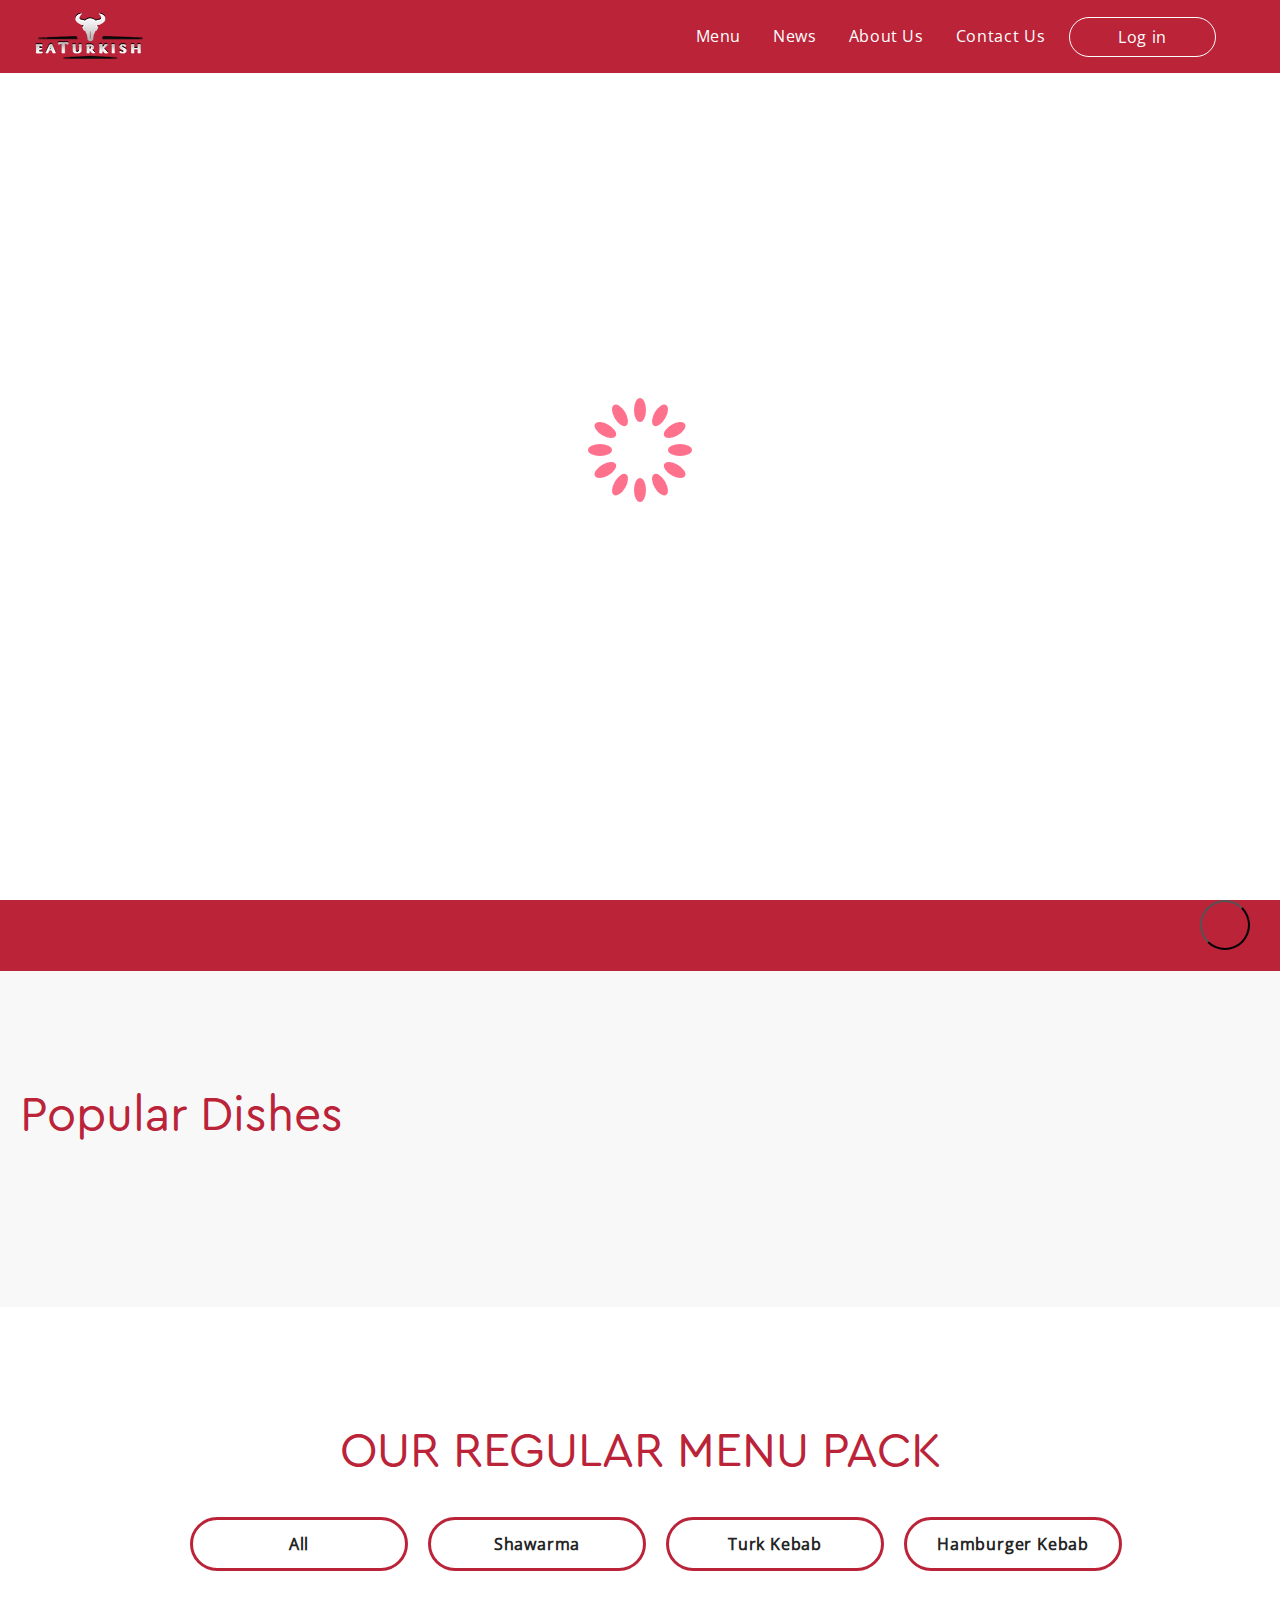
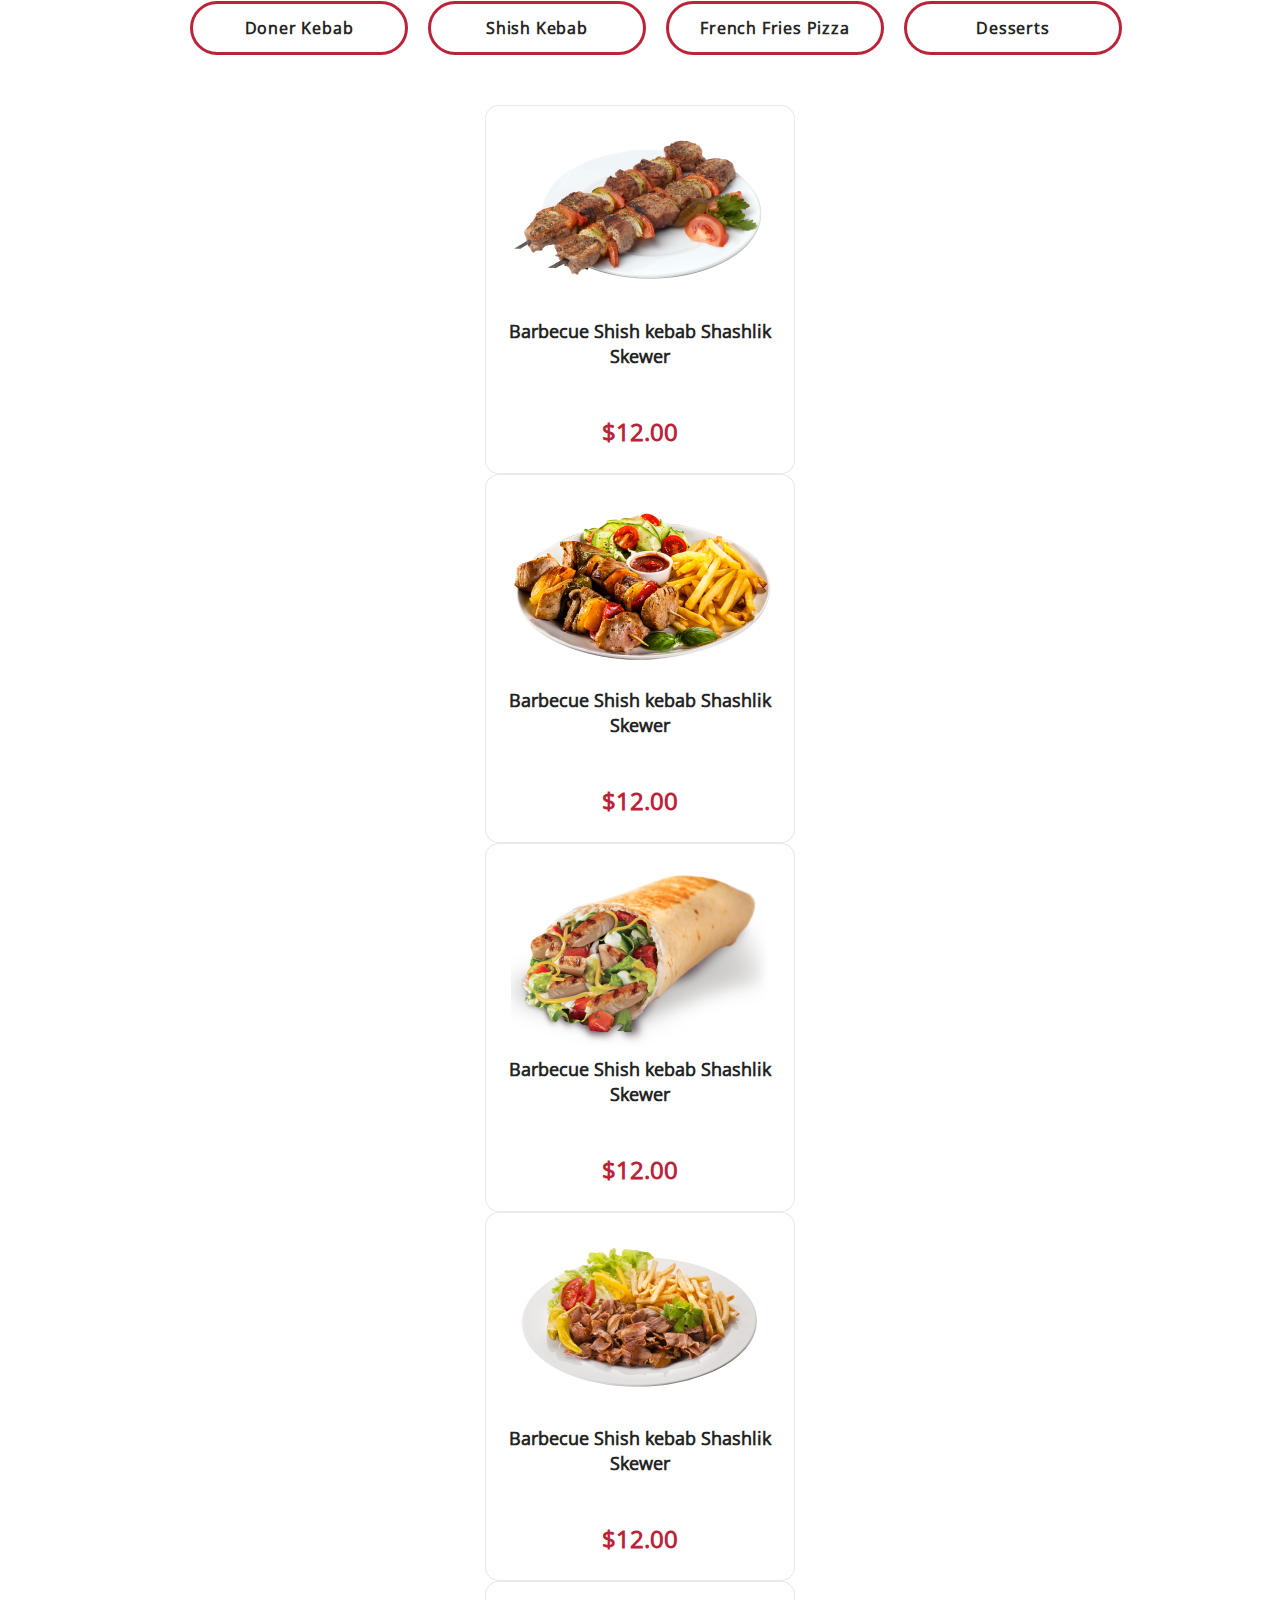
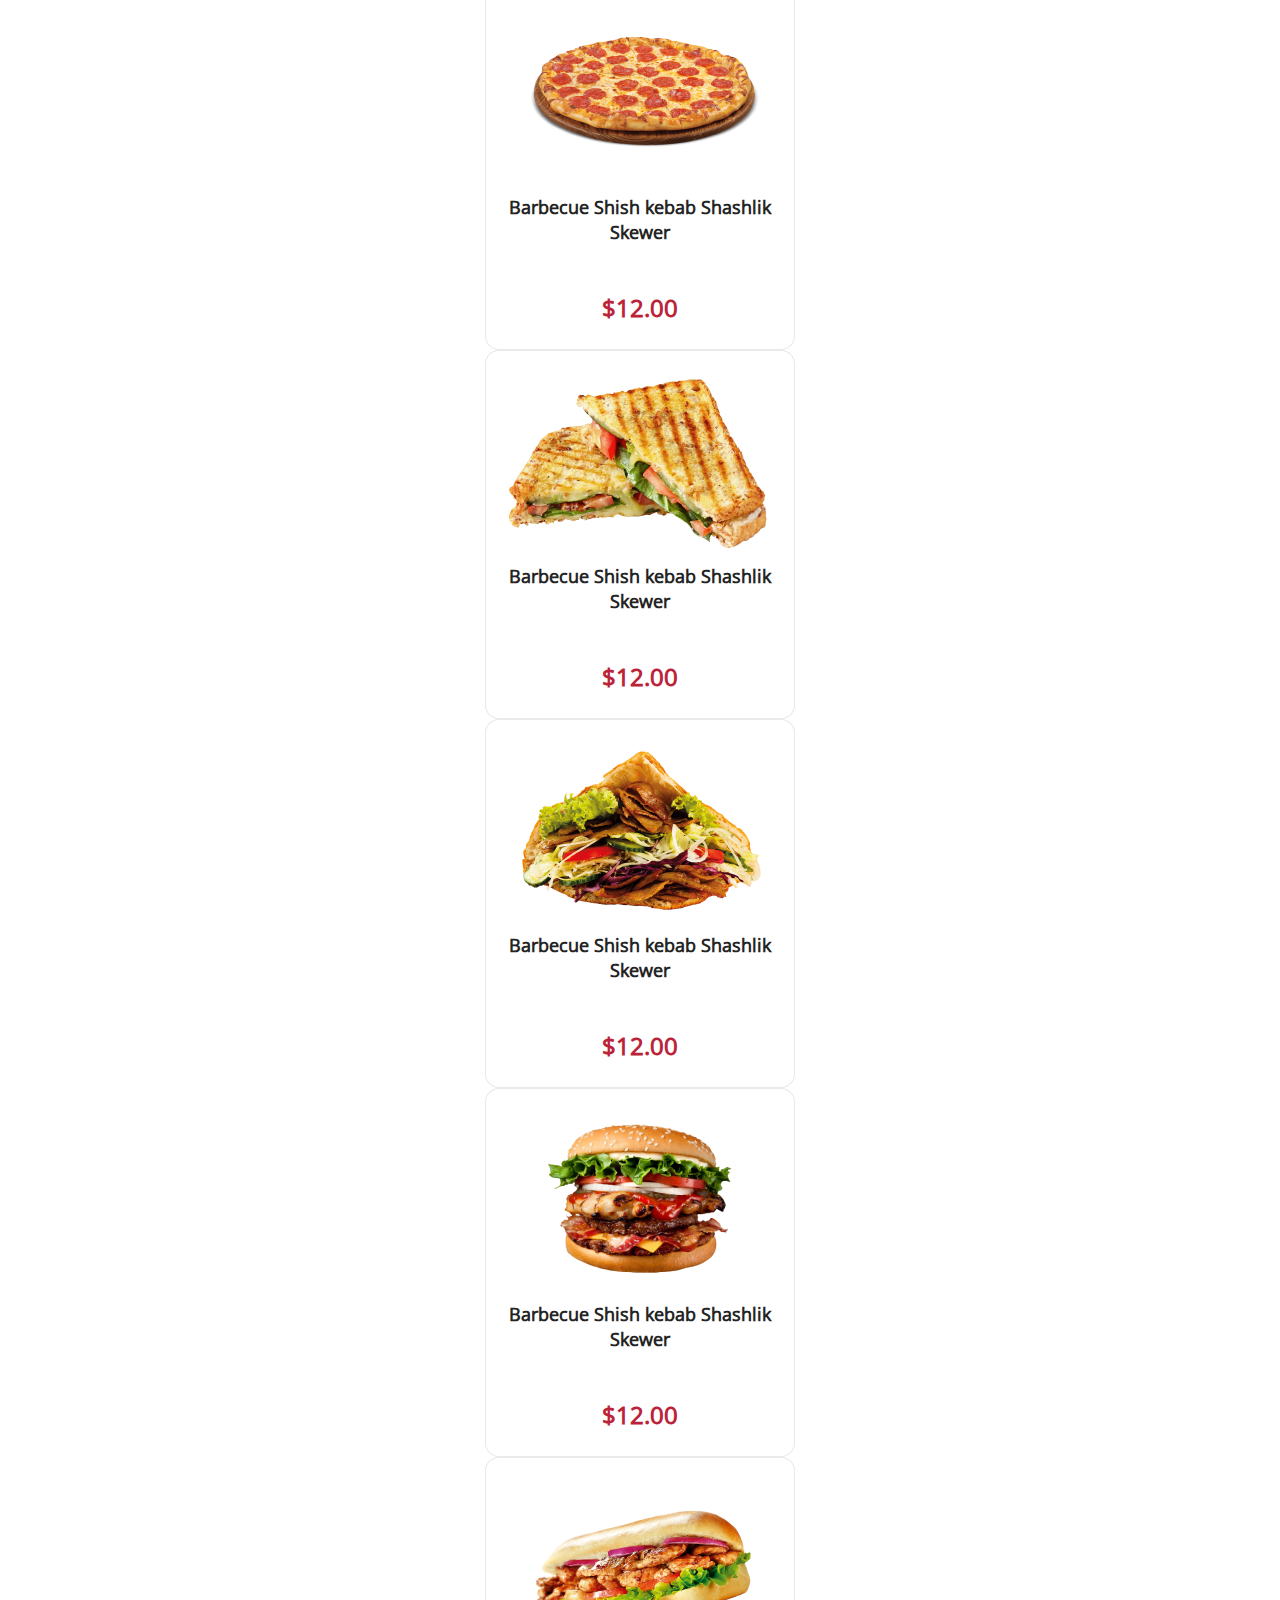
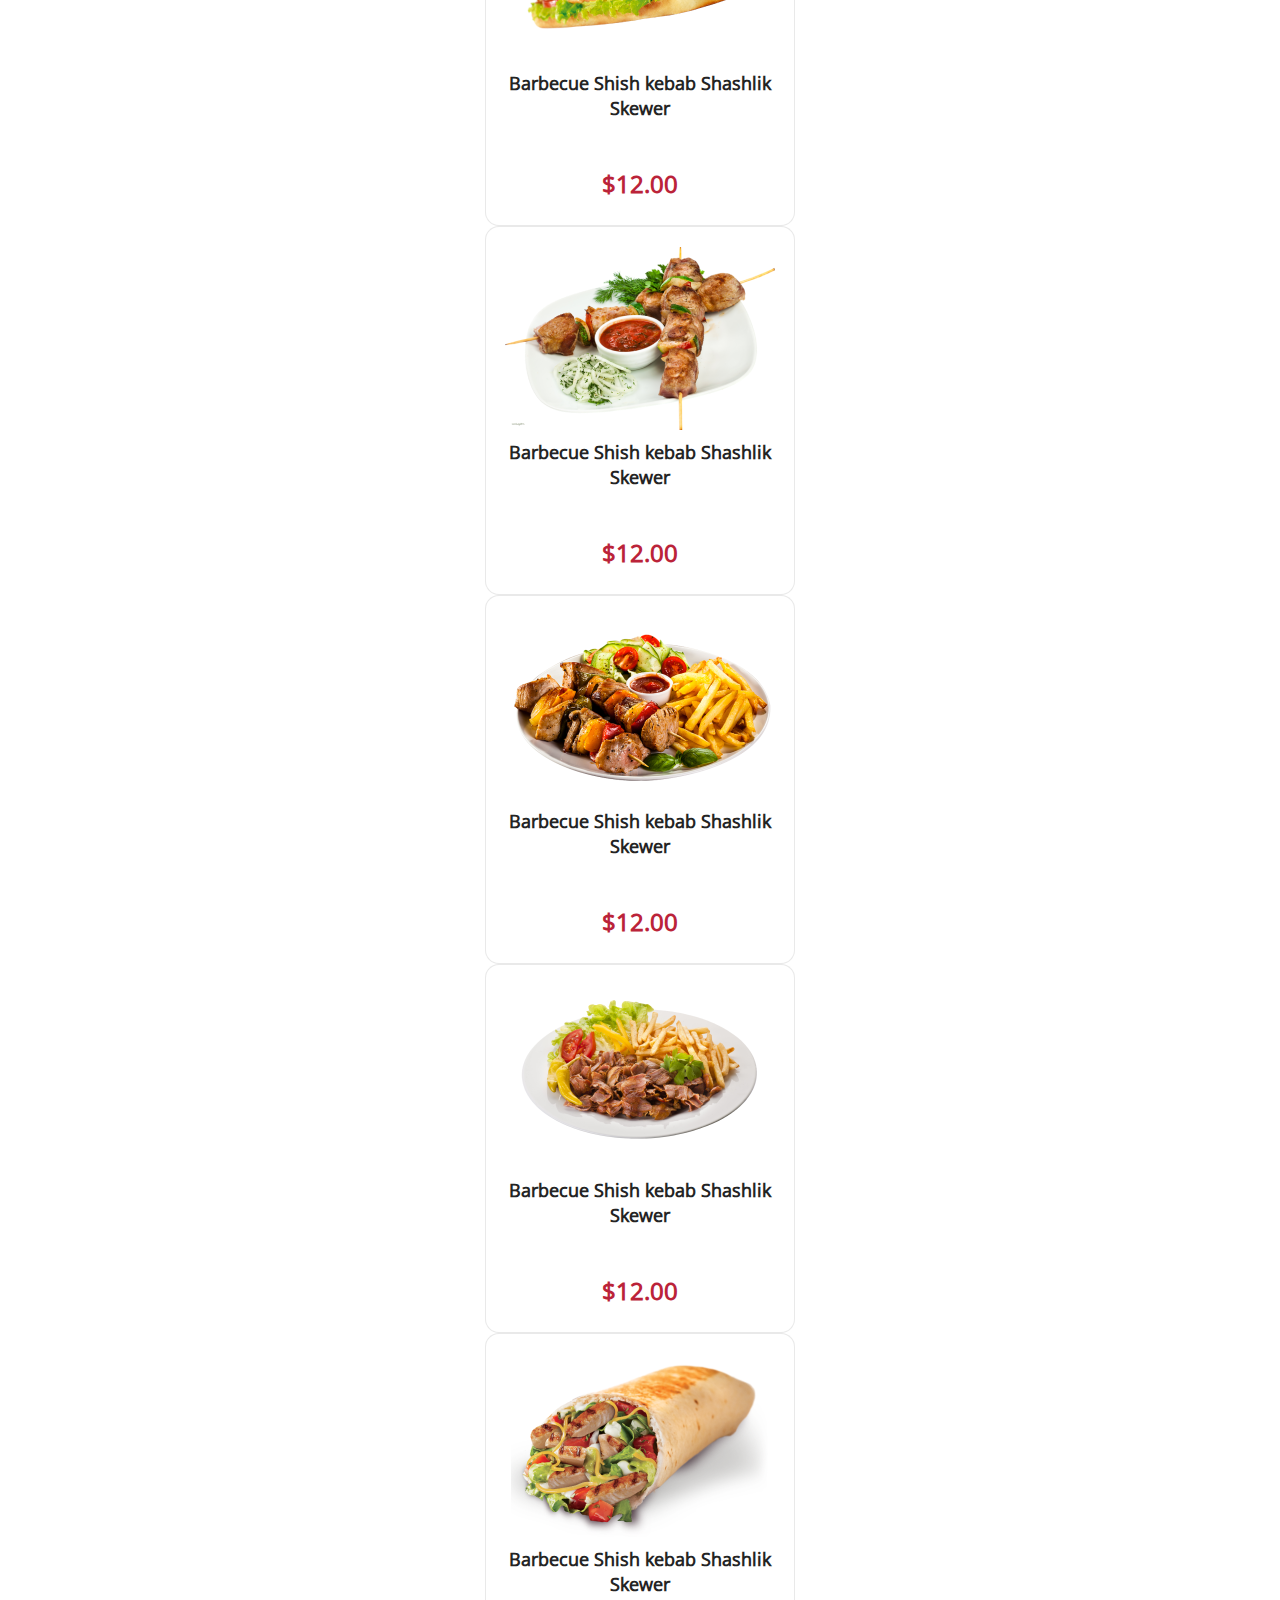
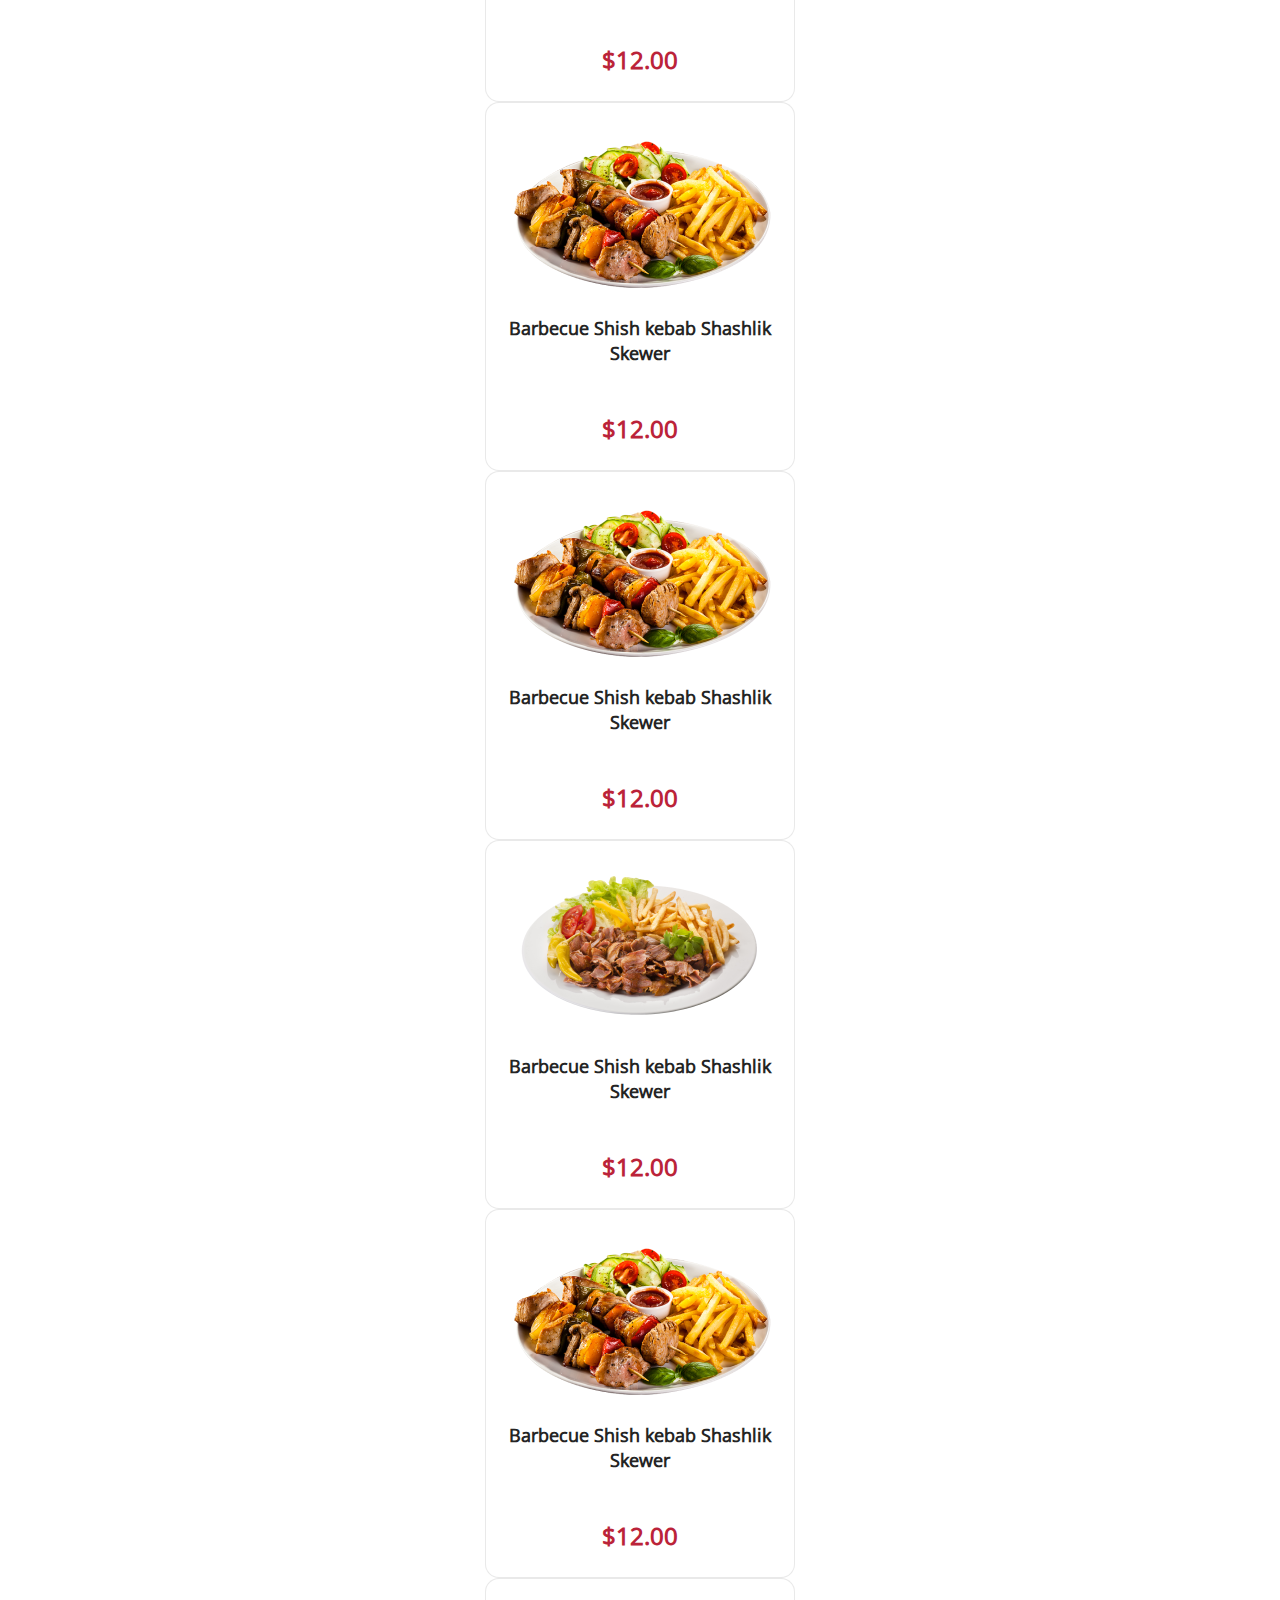
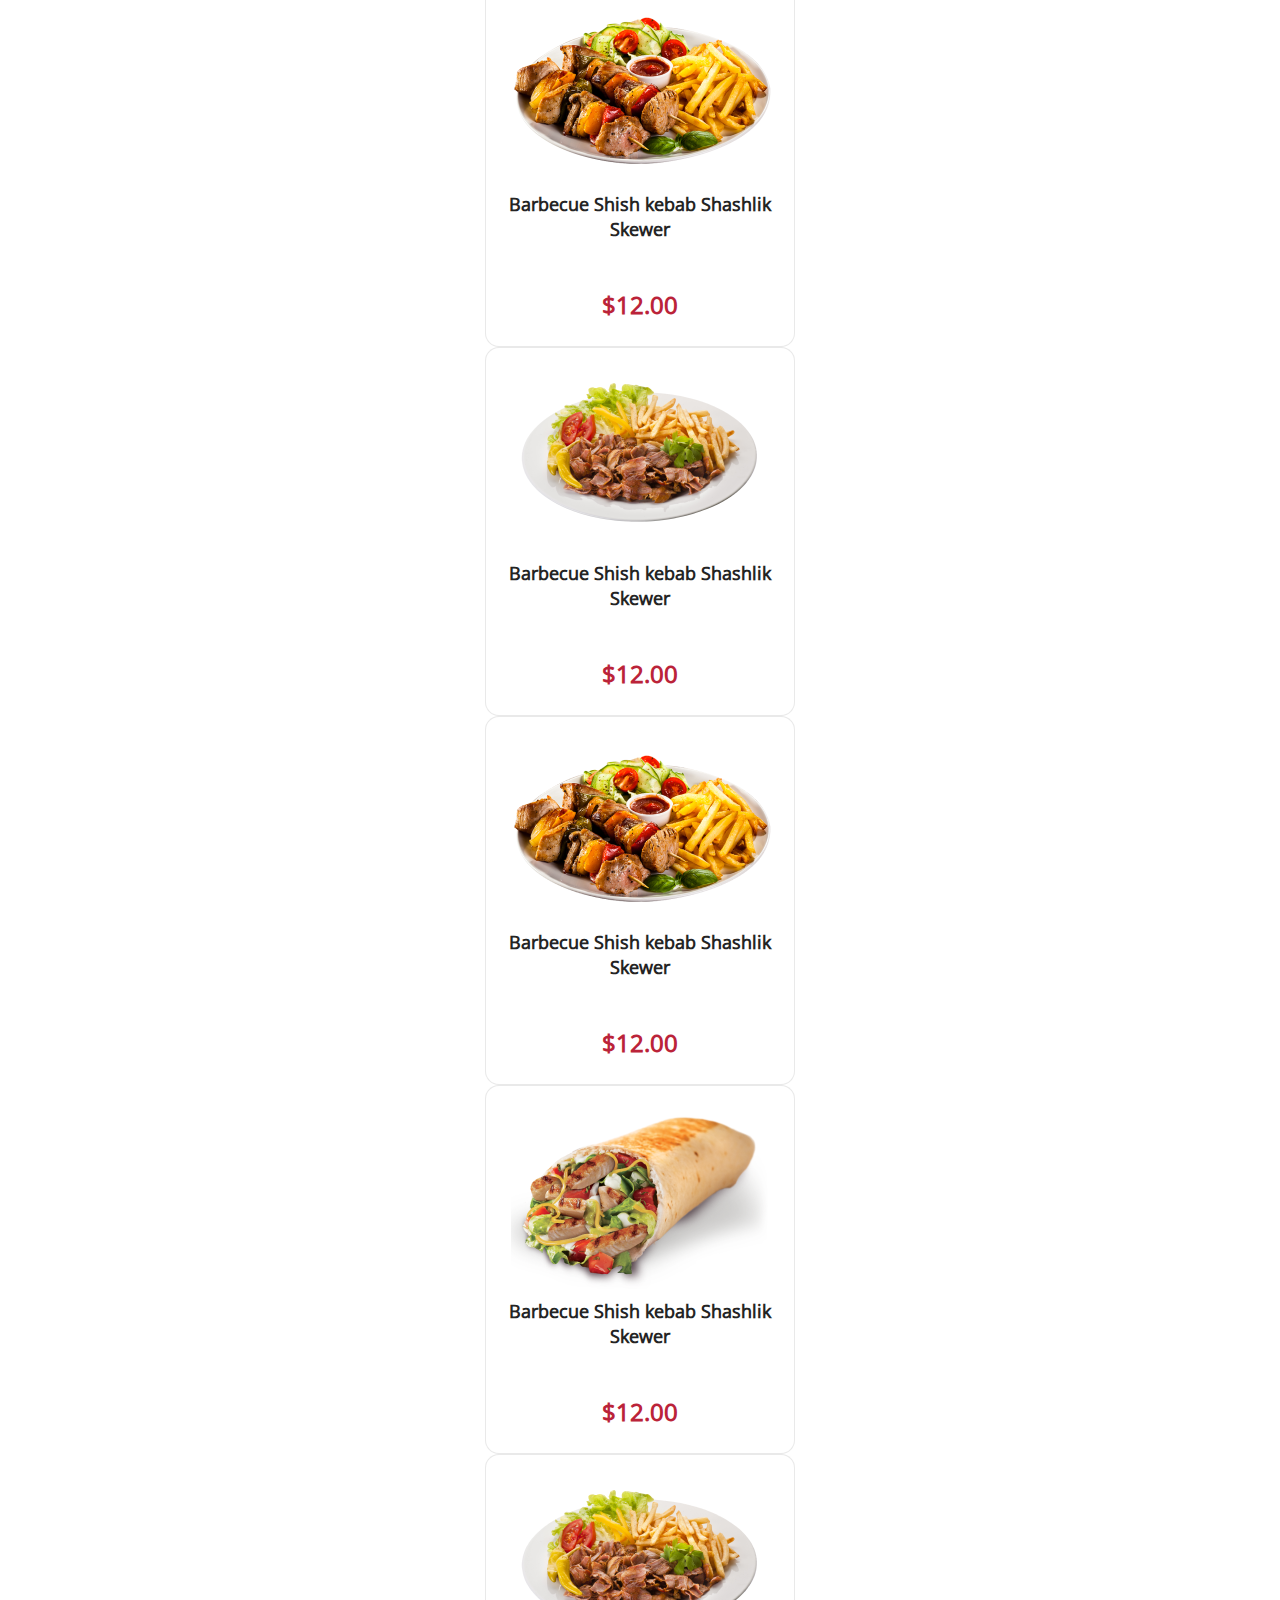
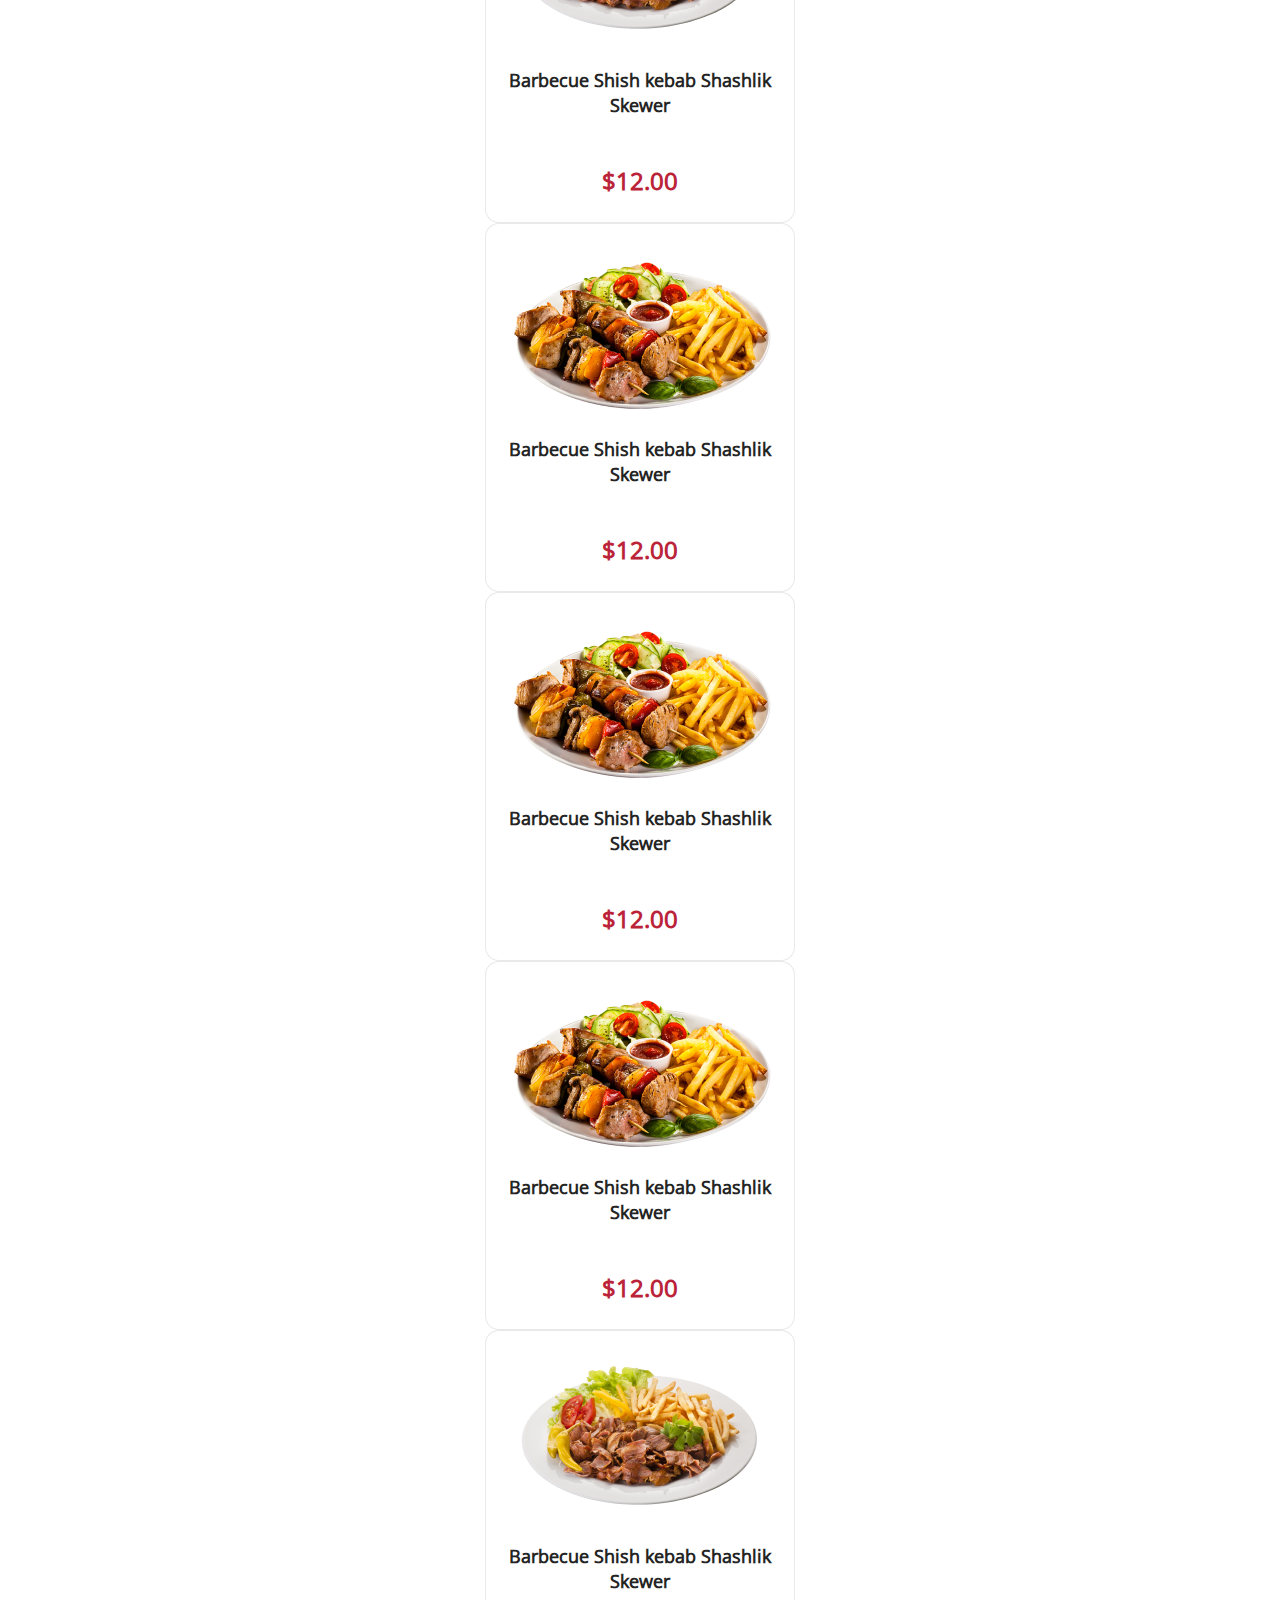
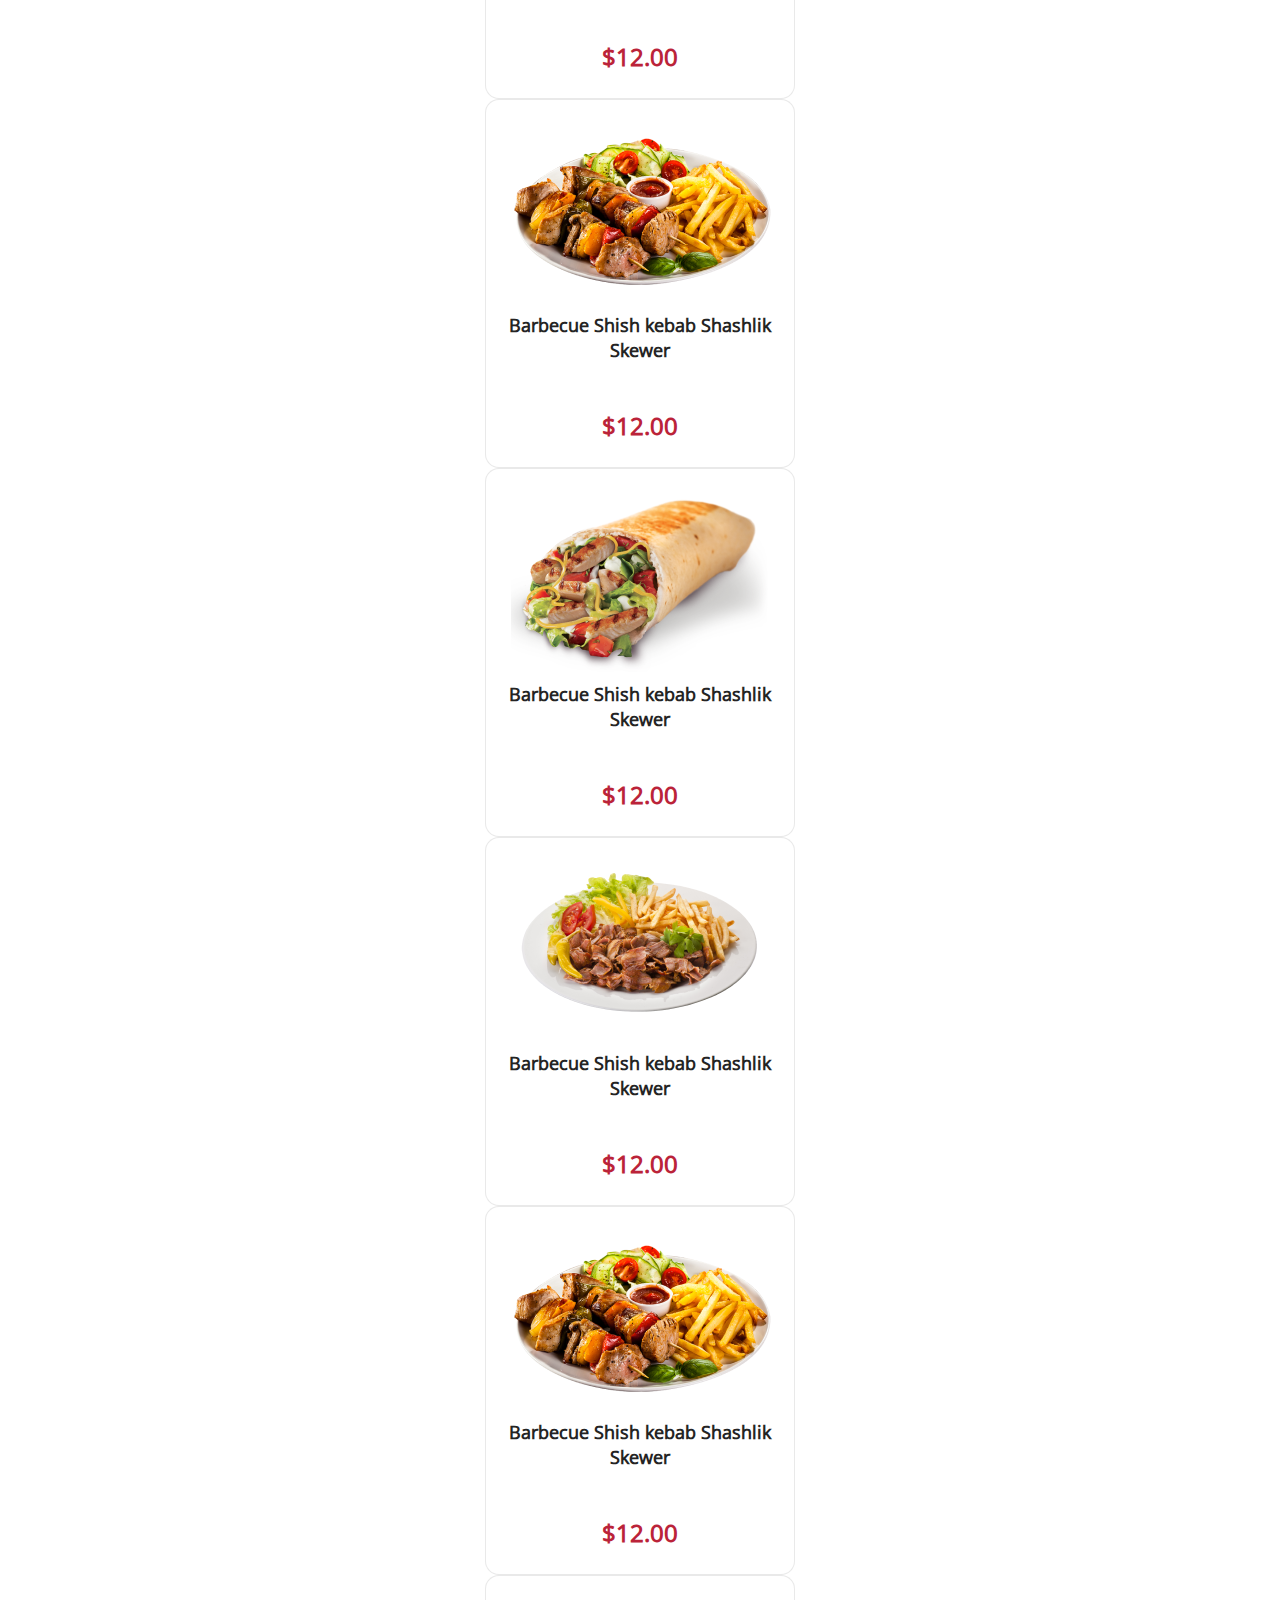
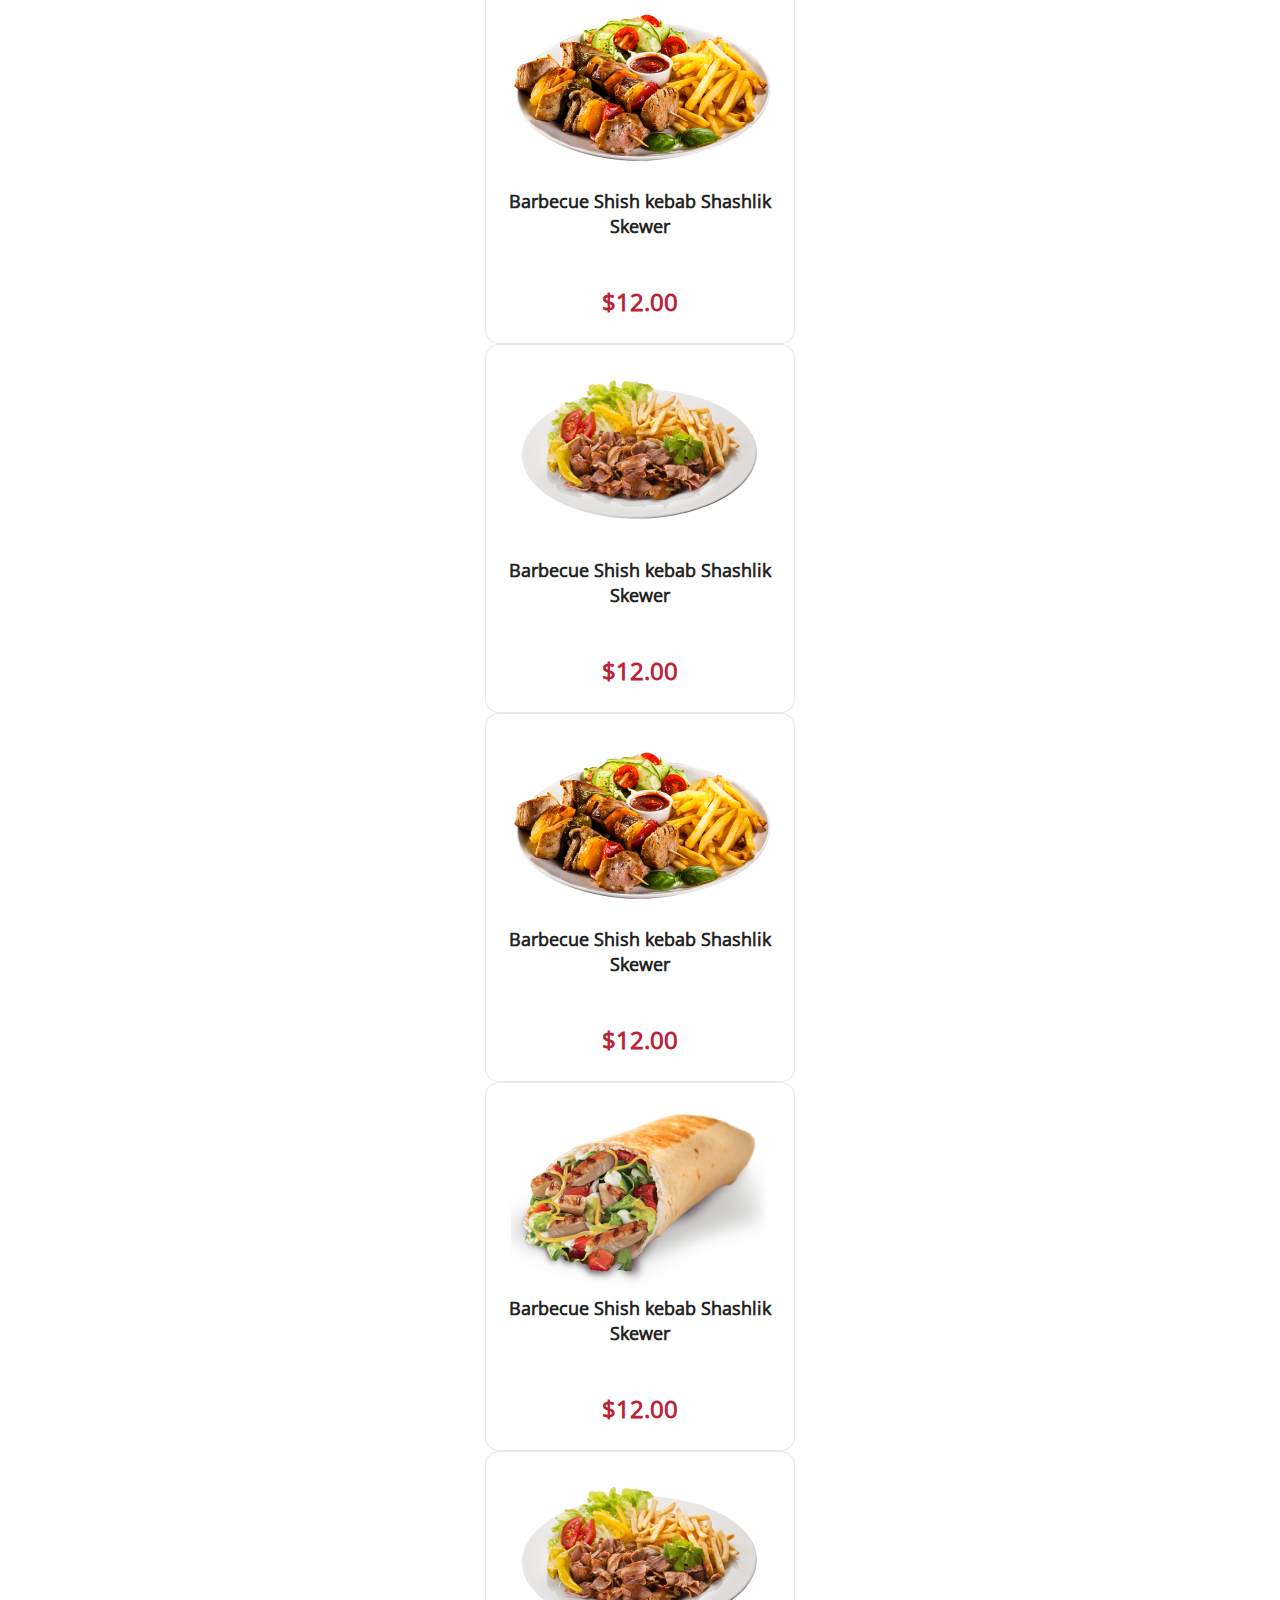
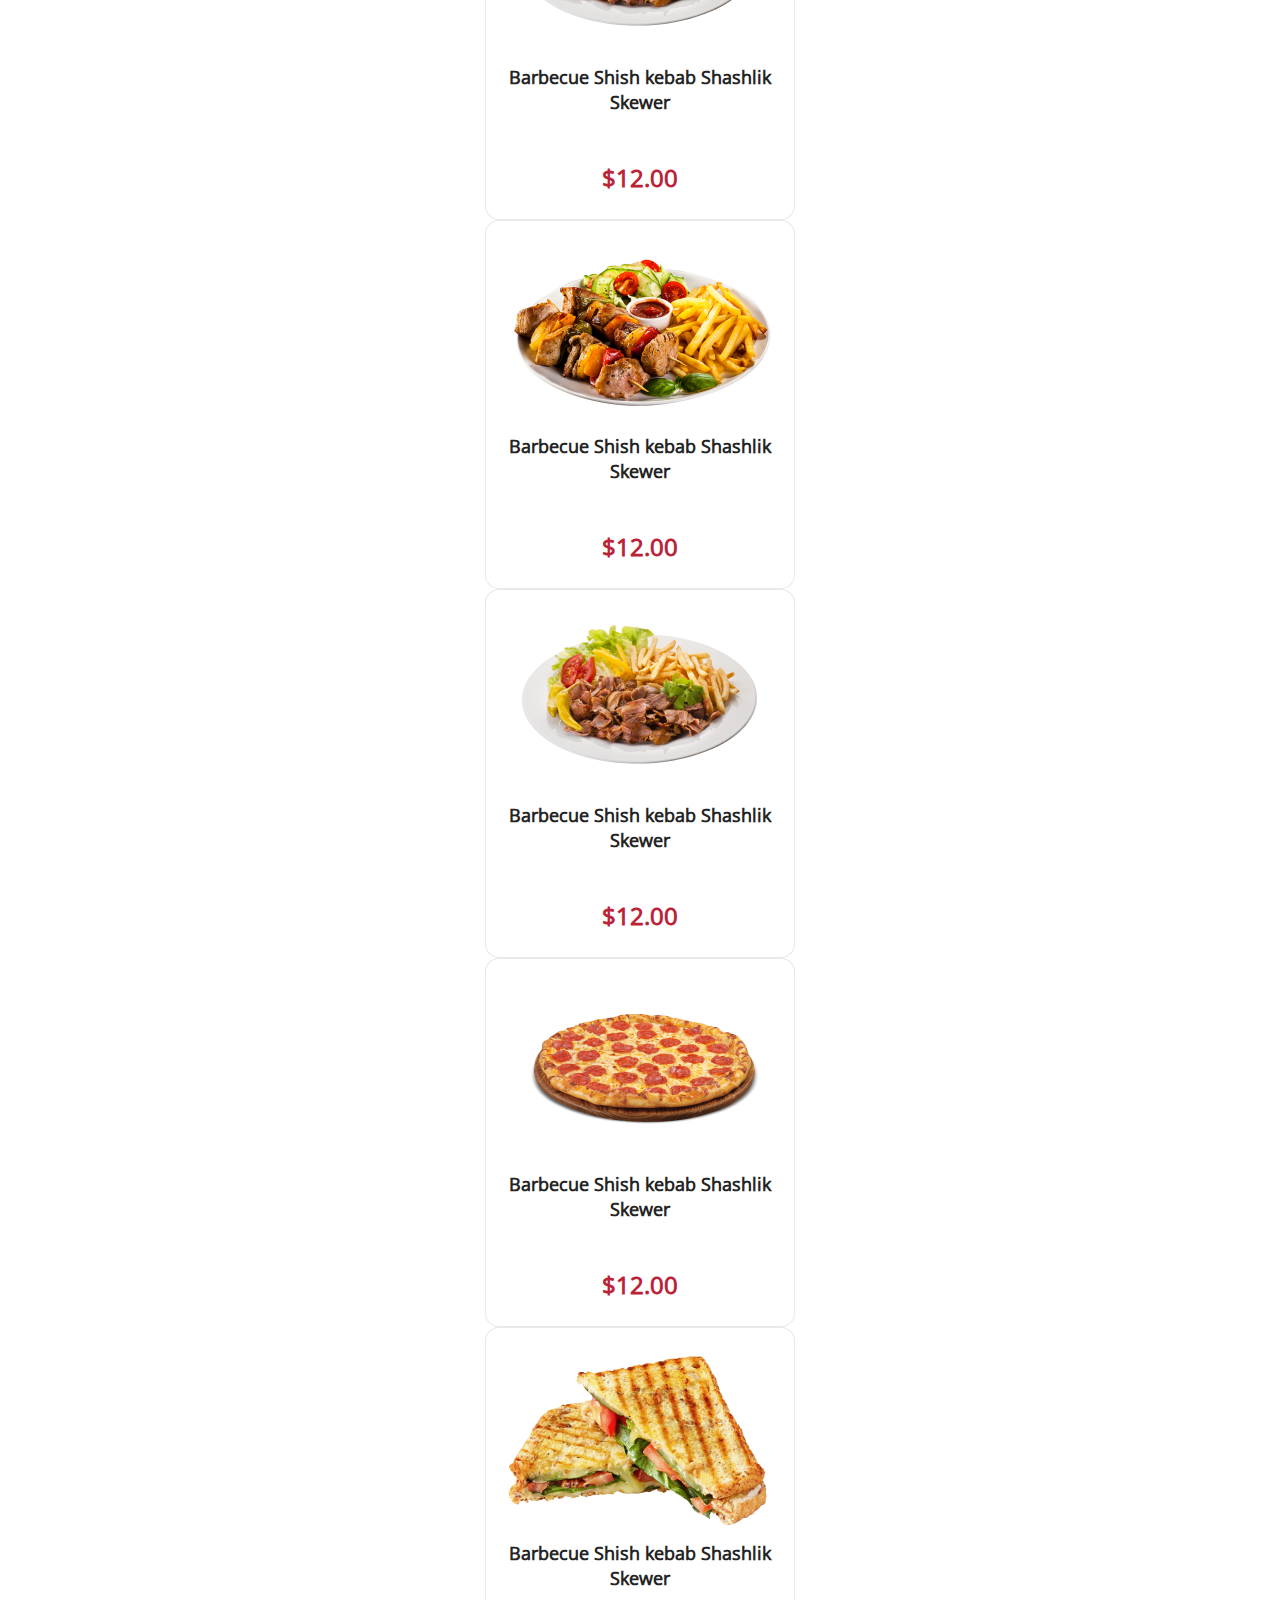
==== commit 8b0c5bff: "first" ====
--- a/index.html
+++ b/index.html
@@ -27,6 +27,27 @@
     <link rel="stylesheet" href="./css/home.min.css" />
   </head>
   <body>
+    <div id="loading">
+      <div class="loadingio-spinner-spinner-meuk2dw5igb">
+        <div class="ldio-st50plrjn0l">
+          <div></div>
+          <div></div>
+          <div></div>
+          <div></div>
+          <div></div>
+          <div></div>
+          <div></div>
+          <div></div>
+          <div></div>
+          <div></div>
+          <div></div>
+          <div></div>
+        </div>
+      </div>
+    </div>
+    <button id="backtop">
+      <a href="#"><img src="./images/home/back.svg" alt=""></a>
+    </button>
     <nav class="navbar navbar-expand-lg bg-body-tertiary red-bg fixed-top">
       <div class="container">
         <a class="navbar-brand" href="index.html"
@@ -863,6 +884,7 @@
     <script src="./sass/vendors/bootstrap.bundle.min.js"></script>
     <script src="./js/main.js"></script>
     <script src="https://cdn.jsdelivr.net/gh/abdulazizcreator/ap-tab/main.js"></script>
+    
   </body>
 </html>
 
--- a/css/home.min.css
+++ b/css/home.min.css
@@ -1 +1 @@
-@font-face{font-family:"Open sans";src:url(../../fonts/open-sans/static/OpenSans-Regular.ttf)}@font-face{font-family:"Cera Round Pro";src:url(../../fonts/Cera-Round-Pro/Demo_fonts/Fontspring-DEMO-ceraroundpro-regular.otf)}@font-face{font-family:"Roboto";src:url(../../fonts/Roboto/Roboto-Regular.ttf)}@font-face{font-family:"Inter";src:url(../../fonts/Inter/static/Inter-Regular.ttf)}*{margin:0;padding:0}*,*::after,*::before{box-sizing:border-box}a{text-decoration:none}li{list-style:none}button{cursor:pointer;outline:none}.container{max-width:1340px;padding-left:20px;padding-right:20px;margin:0 auto}.container-two{max-width:1486px;padding-left:20px;padding-right:20px;margin:0 auto}.container-tree{max-width:1446px;padding-left:20px;padding-right:20px;margin:0 auto}.navbar{background-color:#bb2339 !important}.navbar .nav-item a{font-family:"Open Sans";font-style:normal;font-weight:400;font-size:16px;line-height:22px;letter-spacing:.04em;color:#fff !important}#email{position:relative}.email__container{position:relative;top:210px;left:0;right:0;background:#bb2339;border:1px solid rgba(255,255,255,.4);box-shadow:22px 30px 95px 1px rgba(86,86,86,.2);border-radius:20px}.email__container .email__container__head{padding-top:64px}.email__container .email__container__head h4{font-family:"Cera Round Pro";font-style:normal;font-weight:700;font-size:23px;line-height:130%;letter-spacing:.04em;text-transform:capitalize;font-feature-settings:"tnum" on,"lnum" on}.email__container .email__container__head h2{padding-top:23px;padding-bottom:23px;font-family:"Cera Round Pro";font-style:normal;font-weight:500;font-size:48px;line-height:130%;text-align:center;letter-spacing:.03em;text-transform:capitalize;font-feature-settings:"tnum" on,"lnum" on}.email__container .email__container__head p{font-family:"Open Sans";font-style:normal;font-weight:400;font-size:16px;line-height:175%;text-align:center;letter-spacing:.04em;padding-bottom:64px}@media(max-width: 350px){.email__container .email__container__head h2{font-size:24px}}.email__container .email__container__foot{padding-bottom:64px}.email__container .email__container__foot input{width:635px;height:52px}@media(max-width: 800px){.email__container .email__container__foot input{margin-bottom:25px}}@media(max-width: 700px){.email__container .email__container__foot input{margin-bottom:0;width:100%}}@media(max-width: 800px){.email__container .email__container__foot input{margin-bottom:25px}}.email__container .email__container__foot input::-moz-placeholder{font-family:"Cera Round Pro";font-style:normal;font-weight:500;font-size:16px;line-height:175%;letter-spacing:.04em;text-transform:capitalize;font-feature-settings:"tnum" on,"lnum" on;color:#aaa}.email__container .email__container__foot input::placeholder{font-family:"Cera Round Pro";font-style:normal;font-weight:500;font-size:16px;line-height:175%;letter-spacing:.04em;text-transform:capitalize;font-feature-settings:"tnum" on,"lnum" on;color:#aaa}.email__container .email__container__foot button{padding:12px 32px !important}#footer{background-color:#bb2339}#footer .footer__container{padding-top:340px}#footer .footer__container h3{padding-bottom:24px}#footer .footer__container h5{padding-top:82px}#footer .footer__container .footer__container__logo img{max-width:336px}#footer .footer__container .footer__container__logo p{padding-top:32px;padding-bottom:47px}#footer .footer__container .footer__container__logo a{margin-left:19px}@media(max-width: 1000px){#footer .footer__container{gap:45px}}@media(max-width: 400px){#footer .footer__container .footer__container__logo>img:first-child{width:250px}}#dishes{background-color:#f8f8f8}.dishes__container{padding-top:120px;padding-bottom:120px}.dishes__container h2{font-family:"Cera Round Pro";font-style:normal;font-weight:500;font-size:48px;line-height:48px;color:#bb2339;padding-bottom:40px}#dishes .owl-carousel .owl-nav{position:absolute;top:-90px;right:10px}#dishes .owl-carousel .owl-nav span{background-color:rgba(0,0,0,0);border:1px solid #646464;border-radius:6px;padding:10px 15px}#dishes .owl-carousel .owl-nav span:hover{border:1px solid #bb2339}#dishes .owl-carousel .owl-nav span:hover i{width:55px}@media(max-width: 500px){#dishes .owl-carousel .owl-nav{top:110%;right:30%}}.component__dishes{display:flex;justify-content:center;align-items:center;flex-direction:column;max-width:310px;padding:20px 20px 25px 20px;background:#fff;border-radius:14px}.component__dishes p{width:270px;margin-top:10px;font-family:"Open Sans";font-style:normal;font-weight:600;font-size:18px;line-height:25px;text-align:center;color:#242424;padding-bottom:20px}.component__dishes .star{max-width:108px;margin-bottom:10px}.component__dishes a{margin-top:10px;font-family:"Open Sans";font-style:normal;font-weight:700;font-size:24px;line-height:33px;text-align:center;color:#bb2339}@media(max-width: 600px){.component__dishes{max-width:450px !important}}.component__dishes{background:#fff;border:1px solid rgba(36,36,36,.1);border-radius:14px}.gallery__container{margin-left:310px;padding-top:120px;padding-bottom:120px;display:flex;justify-content:start;align-items:center;flex-direction:row;gap:14px;overflow:hidden}.gallery__container .gallery__container__left{min-width:491px}.gallery__container .gallery__container__left h4{padding-top:91px;font-family:"Cera Round Pro";font-style:normal;font-weight:700;font-size:23px;line-height:130%;letter-spacing:.04em;text-transform:capitalize;font-feature-settings:"tnum" on,"lnum" on;color:#242424}.gallery__container .gallery__container__left h2{font-family:"Cera Round Pro";font-style:normal;font-weight:500;font-size:48px;line-height:130%;letter-spacing:.03em;text-transform:capitalize;font-feature-settings:"tnum" on,"lnum" on;color:#242424;padding-bottom:24px}.gallery__container .gallery__container__left>p{font-family:"Open Sans";font-style:normal;font-weight:400;font-size:16px;line-height:175%;letter-spacing:.04em;color:#aaa;max-width:491px;padding-bottom:8px}.gallery__container .gallery__container__left button{padding:10px 30px;background:rgba(0,0,0,0);border:1px solid #fff;border-radius:100px;transition:.5s;width:149px;border:1px solid #bb2339;border-radius:100px;margin-bottom:120px}.gallery__container .gallery__container__left button:hover{padding:10px 30px;background-color:#bb2339;border:1px solid #fff}.gallery__container .gallery__container__left button a{font-family:"Cera Round Pro";font-style:normal;font-weight:700;font-size:16px;line-height:175%;letter-spacing:.04em;color:#242424}.gallery__container .gallery__container__left button:hover a{color:#fff !important}.gallery__container .gallery__container__right{min-width:1555px;padding-left:64px}.gallery__container .gallery__container__right .owl-carousel .gallery__container__right--card{position:relative;width:301px;overflow:hidden}.gallery__container .gallery__container__right .owl-carousel .gallery__container__right--card .card-content{width:300px;position:absolute;bottom:-402px;height:502px;text-align:center;transition:.9s}.gallery__container .gallery__container__right .owl-carousel .gallery__container__right--card .card-content img{width:43px;margin-left:130px;margin-top:250px;transition:.5s}.gallery__container .gallery__container__right .owl-carousel .gallery__container__right--card:hover .card-content{bottom:0;border-radius:14px;background:linear-gradient(207.55deg, rgba(0, 0, 0, 0.75) 1.5%, rgba(0, 0, 0, 0.64) 98.62%);border:2px solid rgba(36,36,36,.2)}@media(max-width: 1250px){.gallery__container{margin-left:40px}}@media(max-width: 1000px){.gallery__container .gallery__container__right{display:none}}@media(max-width: 600px){.gallery__container .gallery__container__left h2{width:300px}.gallery__container .gallery__container__left p{width:350px}}@media(max-width: 400px){.gallery__container .gallery__container__left p{width:250px}}#header{background-color:#bb2339}#customer{background-color:#f4f4f4}#gallery{background-color:#f4f4f4}.header__container{display:flex;justify-content:center;align-items:center;flex-direction:row;overflow:hidden;gap:8px}.header__container .header__container__left{padding-bottom:308px}.header__container .header__container__left h4{font-family:"Cera Round Pro";font-style:normal;font-weight:700;font-size:23px;line-height:130%;letter-spacing:.04em;text-transform:capitalize;color:#fff}.header__container .header__container__left h1{padding-top:25px;padding-bottom:20px;max-width:555px;font-family:"Cera Round Pro";font-style:normal;font-weight:700;font-size:90px;line-height:130%;letter-spacing:.04em;text-transform:capitalize;color:#fff}.header__container .header__container__left p{max-width:453px;font-family:"Open Sans";font-style:normal;font-weight:400;font-size:16px;line-height:175%;letter-spacing:.04em;color:#fff;opacity:.7;padding-bottom:38px}.header__container .header__container__left button{padding:10px 30px;background:rgba(0,0,0,0);border:1px solid #fff;border-radius:100px;transition:.5s}.header__container .header__container__left button:hover{padding:10px 30px;background-color:#bb2339;border:1px solid #fff}.header__container .header__container__left button a{font-family:"Cera Round Pro";font-style:normal;font-weight:700;font-size:16px;line-height:175%;letter-spacing:.04em;color:#fff}.header__container .header__container__right{margin-right:-178px}@media(max-width: 1250px){.header__container img{width:90%}}@media(max-width: 1150px){.header__container{flex-wrap:wrap}.header__container .header__container__left{text-align:center;padding-bottom:100px}}@media(max-width: 600px){.header__container .header__container__left{display:flex;justify-content:center;align-items:center;flex-direction:column}.header__container .header__container__left h1{font-size:50px}.header__container .header__container__left p{max-width:100%}}.ap-tab__container{padding-top:120px;width:100%;display:flex;justify-content:center;align-items:center;flex-direction:column;gap:34px}.ap-tab__container h2{font-weight:500;font-size:48px;line-height:64px;text-transform:uppercase;font-family:"";font-family:"Cera Round Pro";font-style:normal;font-weight:500;line-height:48px;color:#bb2339}.ap-tab__container .ap-tab-content.active-tab{display:grid !important;grid-row-gap:30px;grid-column-gap:20px;grid-template-columns:repeat(4, 1fr)}@media(max-width: 1450px){.ap-tab__container .ap-tab-content.active-tab{grid-template-columns:repeat(3, 1fr)}}@media(max-width: 1000px){.ap-tab__container .ap-tab-content.active-tab{grid-template-columns:repeat(2, 1fr)}}@media(max-width: 1000px){.ap-tab__container .ap-tab-content.active-tab{grid-template-columns:repeat(1, 1fr)}}.ap-tab__container .ap-tab-list{display:flex;justify-content:center;align-items:center;flex-direction:row;gap:10px}@media(max-width: 1450px){.ap-tab__container .ap-tab-list{text-align:center;display:grid !important;grid-row-gap:30px;grid-column-gap:20px;grid-template-columns:repeat(4, 1fr)}}@media(max-width: 1000px){.ap-tab__container .ap-tab-list{grid-template-columns:repeat(3, 1fr)}}@media(max-width: 1000px){.ap-tab__container .ap-tab-list{grid-template-columns:repeat(2, 1fr)}}@media(max-width: 1000px){.ap-tab__container .ap-tab-list{grid-template-columns:repeat(1, 1fr)}}.ap-tab__container .ap-tab-list .ap-tab-item{padding:10px 30px;background:rgba(0,0,0,0);border:1px solid #fff;border-radius:100px;transition:.5s;border:3px solid #bb2339;border-radius:100px}.ap-tab__container .ap-tab-list .ap-tab-item:hover{padding:10px 30px;background-color:#bb2339;border:1px solid #fff}.ap-tab__container .ap-tab-list .ap-tab-item a{font-family:"Open Sans";font-style:normal;font-weight:600;font-size:16px;line-height:175%;letter-spacing:.05em;text-transform:capitalize;color:#242424}.ap-tab__container .ap-tab-list .ap-tab-item:hover{padding:10px 30px;background:rgba(0,0,0,0);border:1px solid #fff;border-radius:100px;transition:.5s;border:3px solid #bb2339;border-radius:100px}.ap-tab__container .ap-tab-list .ap-tab-item:hover:hover{padding:10px 30px;background-color:#bb2339;border:1px solid #fff}.ap-tab__container .ap-tab-list .ap-tab-item:hover a{font-family:"Open Sans";font-style:normal;font-weight:600;font-size:16px;line-height:175%;letter-spacing:.05em;text-transform:capitalize;color:#fff}.customer__container{padding-top:100px;margin-top:120px}.customer__container .customer__container__head{display:flex;justify-content:center;align-items:center;flex-direction:column}.customer__container .customer__container__head h4{font-family:"Cera Round Pro";font-style:normal;font-weight:700;font-size:23px;line-height:130%;letter-spacing:.04em;color:#242424}.customer__container .customer__container__head h2{font-family:"Cera Round Pro";font-style:normal;font-weight:400;font-size:48px;line-height:130%;letter-spacing:.03em;text-transform:capitalize;font-feature-settings:"tnum" on,"lnum" on;color:#242424}.customer__container .customer__container__footer .owl-carousel .owl-nav{padding-bottom:90px}.customer__container .customer__container__footer .owl-carousel .owl-nav span{background-color:rgba(0,0,0,0);border:1px solid #646464;border-radius:6px;padding:10px 15px}.customer__container .customer__container__footer .owl-carousel .owl-nav span:hover{border:1px solid #bb2339}.customer__container .customer__container__footer .owl-carousel .owl-nav span:hover i{width:55px}.customer__container .customer__container__footer .customer__card{max-width:410px;background:#fff;border:1px solid rgba(51,51,51,.1);border-radius:10px;padding:30px 50px 30px 20px;margin-top:60px;margin-bottom:40px;margin-left:35px}.customer__container .customer__container__footer .customer__card h5{font-family:"Inter";font-style:normal;font-weight:600;font-size:24px;line-height:26px;color:#333}.customer__container .customer__container__footer .customer__card p{font-family:"Inter";font-style:normal;font-weight:400;font-size:14px;line-height:22px;color:#333;opacity:.7}.customer__container .customer__container__footer .customer__card .customer__card--result{display:flex;justify-content:start;align-items:center;flex-direction:row;gap:21px}.customer__container .customer__container__footer .customer__card .customer__card--result div{display:flex;justify-content:center;align-items:center;flex-direction:row;gap:6px}@media(max-width: 350px){.customer__container .customer__container__footer .customer__card .customer__card--result div{display:flex;justify-content:center;align-items:center;flex-direction:column}}.customer__container .customer__container__footer .customer__card .customer__card--result img{width:16px}.customer__container .customer__container__footer .customer__card .customer__card--result p{font-family:"Roboto";font-style:normal;font-weight:400;font-size:12px;line-height:14px;color:#333;margin-bottom:0}.updates__container .updates__container__head{padding-top:120px;padding-bottom:60px}.updates__container .updates__container__head h4{font-family:"Cera Round Pro";font-style:normal;font-weight:700;font-size:23px;line-height:130%;letter-spacing:.04em;color:#242424}.updates__container .updates__container__head h2{font-family:"Cera Round Pro";font-style:normal;font-weight:500;font-size:48px;line-height:130%;letter-spacing:.03em;text-transform:capitalize;color:#bb2339}.updates__container .updates__container__footer{display:grid;grid-template-columns:repeat(3, 1fr);justify-items:center}.updates__container .updates__container__footer .updates__container__footer--card{margin-bottom:50px;max-width:410px;background:#fff;border:1px solid rgba(51,51,51,.1);border-radius:14px}.updates__container .updates__container__footer .updates__container__footer--card h5{padding-left:20px;padding-top:20px;max-width:322px;font-family:"Cera Round Pro";font-style:normal;font-weight:500;font-size:24px;line-height:32px;text-transform:capitalize;font-feature-settings:"tnum" on,"lnum" on;color:#242424}.updates__container .updates__container__footer .updates__container__footer--card p{padding-left:20px;max-width:361px;font-family:"Open Sans";font-style:normal;font-weight:400;font-size:14px;line-height:24px}.updates__container .updates__container__footer .updates__container__footer--card div{padding-left:20px;padding-bottom:30px;display:grid;grid-template-columns:1fr 1fr}.updates__container .updates__container__footer .updates__container__footer--card div a{font-family:"Cera Round Pro";font-style:normal;font-weight:700;font-size:16px;line-height:16px;letter-spacing:.04em;color:#bb2339}.updates__container .updates__container__footer button{grid-column-start:2;padding:10px 30px;background:rgba(0,0,0,0);border:1px solid #fff;border-radius:100px;transition:.5s;width:149px;border:1px solid #bb2339;border-radius:100px;margin-bottom:120px}.updates__container .updates__container__footer button:hover{padding:10px 30px;background-color:#bb2339;border:1px solid #fff}.updates__container .updates__container__footer button a{font-family:"Cera Round Pro";font-style:normal;font-weight:700;font-size:16px;line-height:175%;letter-spacing:.04em;color:#242424}.updates__container .updates__container__footer button:hover a{color:#fff !important}@media(max-width: 1300px){.updates__container .updates__container__footer{grid-template-columns:repeat(2, 1fr);justify-content:space-evenly;justify-items:center;align-items:center}}@media(max-width: 900px){.updates__container .updates__container__footer{display:flex;justify-content:center;align-items:center;flex-direction:column}}@media(max-width: 500px){.updates__container .updates__container__footer .updates__container__footer--card{width:80%}.updates__container .updates__container__footer .updates__container__footer--card img{width:100%}}#modal-video{background-image:url(../../images/home/home-img.png);background-size:cover;background-repeat:no-repeat;width:100%;height:763px;margin-bottom:120px}#modal-video .modal__conatiner{position:relative}#modal-video .modal__conatiner .modal-custom{width:600px}#modal-video .modal__conatiner .modal-button-custom{position:absolute;top:322px;left:47.5%;padding:47px 44px 44px 52px;border-radius:500px;background-color:rgba(0,0,0,0);border:1px solid #bb2339}#modal-video .modal__conatiner .modal-button-custom:hover{background-color:rgba(0,0,0,0)}+@font-face{font-family:"Open sans";src:url(../../fonts/open-sans/static/OpenSans-Regular.ttf)}@font-face{font-family:"Cera Round Pro";src:url(../../fonts/Cera-Round-Pro/Demo_fonts/Fontspring-DEMO-ceraroundpro-regular.otf)}@font-face{font-family:"Roboto";src:url(../../fonts/Roboto/Roboto-Regular.ttf)}@font-face{font-family:"Inter";src:url(../../fonts/Inter/static/Inter-Regular.ttf)}*{margin:0;padding:0}*,*::after,*::before{box-sizing:border-box}a{text-decoration:none}li{list-style:none}button{cursor:pointer;outline:none}#loading{position:fixed;top:0;bottom:0;left:0;right:0;display:flex;align-items:center;justify-content:center;background-color:#fff;z-index:1000;opacity:1;transition:.5s;-webkit-transition:.5s;-moz-transition:.5s;-ms-transition:.5s;-o-transition:.5s}#loading.loading-none{opacity:0;z-index:-100}@keyframes ldio-st50plrjn0l{0%{opacity:1}100%{opacity:0}}.ldio-st50plrjn0l div{left:94px;top:48px;position:absolute;animation:ldio-st50plrjn0l linear 1s infinite;background:#fe718d;width:12px;height:24px;border-radius:6px/12px;transform-origin:6px 52px}.ldio-st50plrjn0l div:nth-child(1){transform:rotate(0deg);animation-delay:-.9166666667s;background:#fe718d}.ldio-st50plrjn0l div:nth-child(2){transform:rotate(30deg);animation-delay:-.8333333333s;background:#fe718d}.ldio-st50plrjn0l div:nth-child(3){transform:rotate(60deg);animation-delay:-0.75s;background:#fe718d}.ldio-st50plrjn0l div:nth-child(4){transform:rotate(90deg);animation-delay:-.6666666667s;background:#fe718d}.ldio-st50plrjn0l div:nth-child(5){transform:rotate(120deg);animation-delay:-.5833333333s;background:#fe718d}.ldio-st50plrjn0l div:nth-child(6){transform:rotate(150deg);animation-delay:-0.5s;background:#fe718d}.ldio-st50plrjn0l div:nth-child(7){transform:rotate(180deg);animation-delay:-.4166666667s;background:#fe718d}.ldio-st50plrjn0l div:nth-child(8){transform:rotate(210deg);animation-delay:-.3333333333s;background:#fe718d}.ldio-st50plrjn0l div:nth-child(9){transform:rotate(240deg);animation-delay:-0.25s;background:#fe718d}.ldio-st50plrjn0l div:nth-child(10){transform:rotate(270deg);animation-delay:-.1666666667s;background:#fe718d}.ldio-st50plrjn0l div:nth-child(11){transform:rotate(300deg);animation-delay:-.0833333333s;background:#fe718d}.ldio-st50plrjn0l div:nth-child(12){transform:rotate(330deg);animation-delay:0s;background:#fe718d}.loadingio-spinner-spinner-meuk2dw5igb{width:200px;height:200px;display:inline-block;overflow:hidden;background:#fff}.ldio-st50plrjn0l{width:100%;height:100%;position:relative;transform:translateZ(0) scale(1);backface-visibility:hidden;transform-origin:0 0}.ldio-st50plrjn0l div{box-sizing:content-box}#backtop{height:50px;width:50px;position:fixed;bottom:-50px;right:30px;font-size:25px;border-radius:50%;color:#fff;z-index:99;background-color:var(--backtop-bg-color);-webkit-border-radius:50%;-moz-border-radius:50%;-ms-border-radius:50%;-o-border-radius:50%;transition:.5s;-webkit-transition:.5s;-moz-transition:.5s;-ms-transition:.5s;-o-transition:.5s}.container{max-width:1340px;padding-left:20px;padding-right:20px;margin:0 auto}.container-two{max-width:1486px;padding-left:20px;padding-right:20px;margin:0 auto}.container-tree{max-width:1446px;padding-left:20px;padding-right:20px;margin:0 auto}.navbar{background-color:#bb2339 !important}.navbar .nav-item a{font-family:"Open Sans";font-style:normal;font-weight:400;font-size:16px;line-height:22px;letter-spacing:.04em;color:#fff !important}#email{position:relative}.email__container{position:relative;top:210px;left:0;right:0;background:#bb2339;border:1px solid rgba(255,255,255,.4);box-shadow:22px 30px 95px 1px rgba(86,86,86,.2);border-radius:20px}.email__container .email__container__head{padding-top:64px}.email__container .email__container__head h4{font-family:"Cera Round Pro";font-style:normal;font-weight:700;font-size:23px;line-height:130%;letter-spacing:.04em;text-transform:capitalize;font-feature-settings:"tnum" on,"lnum" on}.email__container .email__container__head h2{padding-top:23px;padding-bottom:23px;font-family:"Cera Round Pro";font-style:normal;font-weight:500;font-size:48px;line-height:130%;text-align:center;letter-spacing:.03em;text-transform:capitalize;font-feature-settings:"tnum" on,"lnum" on}.email__container .email__container__head p{font-family:"Open Sans";font-style:normal;font-weight:400;font-size:16px;line-height:175%;text-align:center;letter-spacing:.04em;padding-bottom:64px}@media(max-width: 350px){.email__container .email__container__head h2{font-size:24px}}.email__container .email__container__foot{padding-bottom:64px}.email__container .email__container__foot input{width:635px;height:52px}@media(max-width: 800px){.email__container .email__container__foot input{margin-bottom:25px}}@media(max-width: 700px){.email__container .email__container__foot input{margin-bottom:0;width:100%}}@media(max-width: 800px){.email__container .email__container__foot input{margin-bottom:25px}}.email__container .email__container__foot input::-moz-placeholder{font-family:"Cera Round Pro";font-style:normal;font-weight:500;font-size:16px;line-height:175%;letter-spacing:.04em;text-transform:capitalize;font-feature-settings:"tnum" on,"lnum" on;color:#aaa}.email__container .email__container__foot input::placeholder{font-family:"Cera Round Pro";font-style:normal;font-weight:500;font-size:16px;line-height:175%;letter-spacing:.04em;text-transform:capitalize;font-feature-settings:"tnum" on,"lnum" on;color:#aaa}.email__container .email__container__foot button{padding:12px 32px !important}#footer{background-color:#bb2339}#footer .footer__container{padding-top:340px}#footer .footer__container h3{padding-bottom:24px}#footer .footer__container h5{padding-top:82px}#footer .footer__container .footer__container__logo img{max-width:336px}#footer .footer__container .footer__container__logo p{padding-top:32px;padding-bottom:47px}#footer .footer__container .footer__container__logo a{margin-left:19px}@media(max-width: 1000px){#footer .footer__container{gap:45px}}@media(max-width: 400px){#footer .footer__container .footer__container__logo>img:first-child{width:250px}}#dishes{background-color:#f8f8f8}.dishes__container{padding-top:120px;padding-bottom:120px}.dishes__container h2{font-family:"Cera Round Pro";font-style:normal;font-weight:500;font-size:48px;line-height:48px;color:#bb2339;padding-bottom:40px}#dishes .owl-carousel .owl-nav{position:absolute;top:-90px;right:10px}#dishes .owl-carousel .owl-nav span{background-color:rgba(0,0,0,0);border:1px solid #646464;border-radius:6px;padding:10px 15px}#dishes .owl-carousel .owl-nav span:hover{border:1px solid #bb2339}#dishes .owl-carousel .owl-nav span:hover i{width:55px}@media(max-width: 500px){#dishes .owl-carousel .owl-nav{top:110%;right:30%}}.component__dishes{display:flex;justify-content:center;align-items:center;flex-direction:column;max-width:310px;padding:20px 20px 25px 20px;background:#fff;border-radius:14px}.component__dishes p{width:270px;margin-top:10px;font-family:"Open Sans";font-style:normal;font-weight:600;font-size:18px;line-height:25px;text-align:center;color:#242424;padding-bottom:20px}.component__dishes .star{max-width:108px;margin-bottom:10px}.component__dishes a{margin-top:10px;font-family:"Open Sans";font-style:normal;font-weight:700;font-size:24px;line-height:33px;text-align:center;color:#bb2339}@media(max-width: 600px){.component__dishes{max-width:450px !important}}.component__dishes{background:#fff;border:1px solid rgba(36,36,36,.1);border-radius:14px}.gallery__container{margin-left:310px;padding-top:120px;padding-bottom:120px;display:flex;justify-content:start;align-items:center;flex-direction:row;gap:14px;overflow:hidden}.gallery__container .gallery__container__left{min-width:491px}.gallery__container .gallery__container__left h4{padding-top:91px;font-family:"Cera Round Pro";font-style:normal;font-weight:700;font-size:23px;line-height:130%;letter-spacing:.04em;text-transform:capitalize;font-feature-settings:"tnum" on,"lnum" on;color:#242424}.gallery__container .gallery__container__left h2{font-family:"Cera Round Pro";font-style:normal;font-weight:500;font-size:48px;line-height:130%;letter-spacing:.03em;text-transform:capitalize;font-feature-settings:"tnum" on,"lnum" on;color:#242424;padding-bottom:24px}.gallery__container .gallery__container__left>p{font-family:"Open Sans";font-style:normal;font-weight:400;font-size:16px;line-height:175%;letter-spacing:.04em;color:#aaa;max-width:491px;padding-bottom:8px}.gallery__container .gallery__container__left button{padding:10px 30px;background:rgba(0,0,0,0);border:1px solid #fff;border-radius:100px;transition:.5s;width:149px;border:1px solid #bb2339;border-radius:100px;margin-bottom:120px}.gallery__container .gallery__container__left button:hover{padding:10px 30px;background-color:#bb2339;border:1px solid #fff}.gallery__container .gallery__container__left button a{font-family:"Cera Round Pro";font-style:normal;font-weight:700;font-size:16px;line-height:175%;letter-spacing:.04em;color:#242424}.gallery__container .gallery__container__left button:hover a{color:#fff !important}.gallery__container .gallery__container__right{min-width:1555px;padding-left:64px}.gallery__container .gallery__container__right .owl-carousel .gallery__container__right--card{position:relative;width:301px;overflow:hidden}.gallery__container .gallery__container__right .owl-carousel .gallery__container__right--card .card-content{width:300px;position:absolute;bottom:-402px;height:502px;text-align:center;transition:.9s}.gallery__container .gallery__container__right .owl-carousel .gallery__container__right--card .card-content img{width:43px;margin-left:130px;margin-top:250px;transition:.5s}.gallery__container .gallery__container__right .owl-carousel .gallery__container__right--card:hover .card-content{bottom:0;border-radius:14px;background:linear-gradient(207.55deg, rgba(0, 0, 0, 0.75) 1.5%, rgba(0, 0, 0, 0.64) 98.62%);border:2px solid rgba(36,36,36,.2)}@media(max-width: 1250px){.gallery__container{margin-left:40px}}@media(max-width: 1000px){.gallery__container .gallery__container__right{display:none}}@media(max-width: 600px){.gallery__container .gallery__container__left h2{width:300px}.gallery__container .gallery__container__left p{width:350px}}@media(max-width: 400px){.gallery__container .gallery__container__left p{width:250px}}#header{background-color:#bb2339}@keyframes ldio-rpinwye8j0b{0%{transform:rotate(0deg)}50%{transform:rotate(180deg)}100%{transform:rotate(360deg)}}.ldio-rpinwye8j0b div{position:absolute;animation:ldio-rpinwye8j0b 1s linear infinite;width:160px;height:160px;top:20px;left:20px;border-radius:50%;box-shadow:0 4px 0 0 #e15b64;transform-origin:80px 82px}.loadingio-eclipse{width:200px;height:200px;display:inline-block;overflow:hidden}.ldio-rpinwye8j0b{width:100%;height:100%;position:relative;transform:translateZ(0) scale(1);backface-visibility:hidden;transform-origin:0 0}.ldio-rpinwye8j0b div{box-sizing:content-box}#customer{background-color:#f4f4f4}#gallery{background-color:#f4f4f4}.header__container{display:flex;justify-content:center;align-items:center;flex-direction:row;overflow:hidden;gap:8px}.header__container .header__container__left{padding-bottom:308px}.header__container .header__container__left h4{font-family:"Cera Round Pro";font-style:normal;font-weight:700;font-size:23px;line-height:130%;letter-spacing:.04em;text-transform:capitalize;color:#fff}.header__container .header__container__left h1{padding-top:25px;padding-bottom:20px;max-width:555px;font-family:"Cera Round Pro";font-style:normal;font-weight:700;font-size:90px;line-height:130%;letter-spacing:.04em;text-transform:capitalize;color:#fff}.header__container .header__container__left p{max-width:453px;font-family:"Open Sans";font-style:normal;font-weight:400;font-size:16px;line-height:175%;letter-spacing:.04em;color:#fff;opacity:.7;padding-bottom:38px}.header__container .header__container__left button{padding:10px 30px;background:rgba(0,0,0,0);border:1px solid #fff;border-radius:100px;transition:.5s}.header__container .header__container__left button:hover{padding:10px 30px;background-color:#bb2339;border:1px solid #fff}.header__container .header__container__left button a{font-family:"Cera Round Pro";font-style:normal;font-weight:700;font-size:16px;line-height:175%;letter-spacing:.04em;color:#fff}.header__container .header__container__right{margin-right:-178px}@media(max-width: 1250px){.header__container img{width:90%}}@media(max-width: 1150px){.header__container{flex-wrap:wrap}.header__container .header__container__left{text-align:center;padding-bottom:100px}}@media(max-width: 600px){.header__container .header__container__left{display:flex;justify-content:center;align-items:center;flex-direction:column}.header__container .header__container__left h1{font-size:50px}.header__container .header__container__left p{max-width:100%}}.ap-tab__container{padding-top:120px;width:100%;display:flex;justify-content:center;align-items:center;flex-direction:column;gap:34px}.ap-tab__container h2{font-weight:500;font-size:48px;line-height:64px;text-transform:uppercase;font-family:"";font-family:"Cera Round Pro";font-style:normal;font-weight:500;line-height:48px;color:#bb2339}.ap-tab__container .ap-tab-content.active-tab{display:grid !important;grid-row-gap:30px;grid-column-gap:20px;grid-template-columns:repeat(4, 1fr)}@media(max-width: 1450px){.ap-tab__container .ap-tab-content.active-tab{grid-template-columns:repeat(3, 1fr)}}@media(max-width: 1000px){.ap-tab__container .ap-tab-content.active-tab{grid-template-columns:repeat(2, 1fr)}}@media(max-width: 1000px){.ap-tab__container .ap-tab-content.active-tab{grid-template-columns:repeat(1, 1fr)}}.ap-tab__container .ap-tab-list{display:flex;justify-content:center;align-items:center;flex-direction:row;gap:10px}@media(max-width: 1450px){.ap-tab__container .ap-tab-list{text-align:center;display:grid !important;grid-row-gap:30px;grid-column-gap:20px;grid-template-columns:repeat(4, 1fr)}}@media(max-width: 1000px){.ap-tab__container .ap-tab-list{grid-template-columns:repeat(3, 1fr)}}@media(max-width: 1000px){.ap-tab__container .ap-tab-list{grid-template-columns:repeat(2, 1fr)}}@media(max-width: 1000px){.ap-tab__container .ap-tab-list{grid-template-columns:repeat(1, 1fr)}}.ap-tab__container .ap-tab-list .ap-tab-item{padding:10px 30px;background:rgba(0,0,0,0);border:1px solid #fff;border-radius:100px;transition:.5s;border:3px solid #bb2339;border-radius:100px}.ap-tab__container .ap-tab-list .ap-tab-item:hover{padding:10px 30px;background-color:#bb2339;border:1px solid #fff}.ap-tab__container .ap-tab-list .ap-tab-item a{font-family:"Open Sans";font-style:normal;font-weight:600;font-size:16px;line-height:175%;letter-spacing:.05em;text-transform:capitalize;color:#242424}.ap-tab__container .ap-tab-list .ap-tab-item:hover{padding:10px 30px;background:rgba(0,0,0,0);border:1px solid #fff;border-radius:100px;transition:.5s;border:3px solid #bb2339;border-radius:100px}.ap-tab__container .ap-tab-list .ap-tab-item:hover:hover{padding:10px 30px;background-color:#bb2339;border:1px solid #fff}.ap-tab__container .ap-tab-list .ap-tab-item:hover a{font-family:"Open Sans";font-style:normal;font-weight:600;font-size:16px;line-height:175%;letter-spacing:.05em;text-transform:capitalize;color:#fff}.customer__container{padding-top:100px;margin-top:120px}.customer__container .customer__container__head{display:flex;justify-content:center;align-items:center;flex-direction:column}.customer__container .customer__container__head h4{font-family:"Cera Round Pro";font-style:normal;font-weight:700;font-size:23px;line-height:130%;letter-spacing:.04em;color:#242424}.customer__container .customer__container__head h2{font-family:"Cera Round Pro";font-style:normal;font-weight:400;font-size:48px;line-height:130%;letter-spacing:.03em;text-transform:capitalize;font-feature-settings:"tnum" on,"lnum" on;color:#242424}.customer__container .customer__container__footer .owl-carousel .owl-nav{padding-bottom:90px}.customer__container .customer__container__footer .owl-carousel .owl-nav span{background-color:rgba(0,0,0,0);border:1px solid #646464;border-radius:6px;padding:10px 15px}.customer__container .customer__container__footer .owl-carousel .owl-nav span:hover{border:1px solid #bb2339}.customer__container .customer__container__footer .owl-carousel .owl-nav span:hover i{width:55px}.customer__container .customer__container__footer .customer__card{max-width:410px;background:#fff;border:1px solid rgba(51,51,51,.1);border-radius:10px;padding:30px 50px 30px 20px;margin-top:60px;margin-bottom:40px;margin-left:35px}.customer__container .customer__container__footer .customer__card h5{font-family:"Inter";font-style:normal;font-weight:600;font-size:24px;line-height:26px;color:#333}.customer__container .customer__container__footer .customer__card p{font-family:"Inter";font-style:normal;font-weight:400;font-size:14px;line-height:22px;color:#333;opacity:.7}.customer__container .customer__container__footer .customer__card .customer__card--result{display:flex;justify-content:start;align-items:center;flex-direction:row;gap:21px}.customer__container .customer__container__footer .customer__card .customer__card--result div{display:flex;justify-content:center;align-items:center;flex-direction:row;gap:6px}@media(max-width: 350px){.customer__container .customer__container__footer .customer__card .customer__card--result div{display:flex;justify-content:center;align-items:center;flex-direction:column}}.customer__container .customer__container__footer .customer__card .customer__card--result img{width:16px}.customer__container .customer__container__footer .customer__card .customer__card--result p{font-family:"Roboto";font-style:normal;font-weight:400;font-size:12px;line-height:14px;color:#333;margin-bottom:0}.updates__container .updates__container__head{padding-top:120px;padding-bottom:60px}.updates__container .updates__container__head h4{font-family:"Cera Round Pro";font-style:normal;font-weight:700;font-size:23px;line-height:130%;letter-spacing:.04em;color:#242424}.updates__container .updates__container__head h2{font-family:"Cera Round Pro";font-style:normal;font-weight:500;font-size:48px;line-height:130%;letter-spacing:.03em;text-transform:capitalize;color:#bb2339}.updates__container .updates__container__footer{display:grid;grid-template-columns:repeat(3, 1fr);justify-items:center}.updates__container .updates__container__footer .updates__container__footer--card{margin-bottom:50px;max-width:410px;background:#fff;border:1px solid rgba(51,51,51,.1);border-radius:14px}.updates__container .updates__container__footer .updates__container__footer--card h5{padding-left:20px;padding-top:20px;max-width:322px;font-family:"Cera Round Pro";font-style:normal;font-weight:500;font-size:24px;line-height:32px;text-transform:capitalize;font-feature-settings:"tnum" on,"lnum" on;color:#242424}.updates__container .updates__container__footer .updates__container__footer--card p{padding-left:20px;max-width:361px;font-family:"Open Sans";font-style:normal;font-weight:400;font-size:14px;line-height:24px}.updates__container .updates__container__footer .updates__container__footer--card div{padding-left:20px;padding-bottom:30px;display:grid;grid-template-columns:1fr 1fr}.updates__container .updates__container__footer .updates__container__footer--card div a{font-family:"Cera Round Pro";font-style:normal;font-weight:700;font-size:16px;line-height:16px;letter-spacing:.04em;color:#bb2339}.updates__container .updates__container__footer button{grid-column-start:2;padding:10px 30px;background:rgba(0,0,0,0);border:1px solid #fff;border-radius:100px;transition:.5s;width:149px;border:1px solid #bb2339;border-radius:100px;margin-bottom:120px}.updates__container .updates__container__footer button:hover{padding:10px 30px;background-color:#bb2339;border:1px solid #fff}.updates__container .updates__container__footer button a{font-family:"Cera Round Pro";font-style:normal;font-weight:700;font-size:16px;line-height:175%;letter-spacing:.04em;color:#242424}.updates__container .updates__container__footer button:hover a{color:#fff !important}@media(max-width: 1300px){.updates__container .updates__container__footer{grid-template-columns:repeat(2, 1fr);justify-content:space-evenly;justify-items:center;align-items:center}}@media(max-width: 900px){.updates__container .updates__container__footer{display:flex;justify-content:center;align-items:center;flex-direction:column}}@media(max-width: 500px){.updates__container .updates__container__footer .updates__container__footer--card{width:80%}.updates__container .updates__container__footer .updates__container__footer--card img{width:100%}}#modal-video{background-image:url(../../images/home/home-img.png);background-size:cover;background-repeat:no-repeat;width:100%;height:763px;margin-bottom:120px}#modal-video .modal__conatiner{position:relative}#modal-video .modal__conatiner .modal-custom{width:600px}#modal-video .modal__conatiner .modal-button-custom{position:absolute;top:322px;left:47.5%;padding:47px 44px 44px 52px;border-radius:500px;background-color:rgba(0,0,0,0);border:1px solid #bb2339}#modal-video .modal__conatiner .modal-button-custom:hover{background-color:rgba(0,0,0,0)}